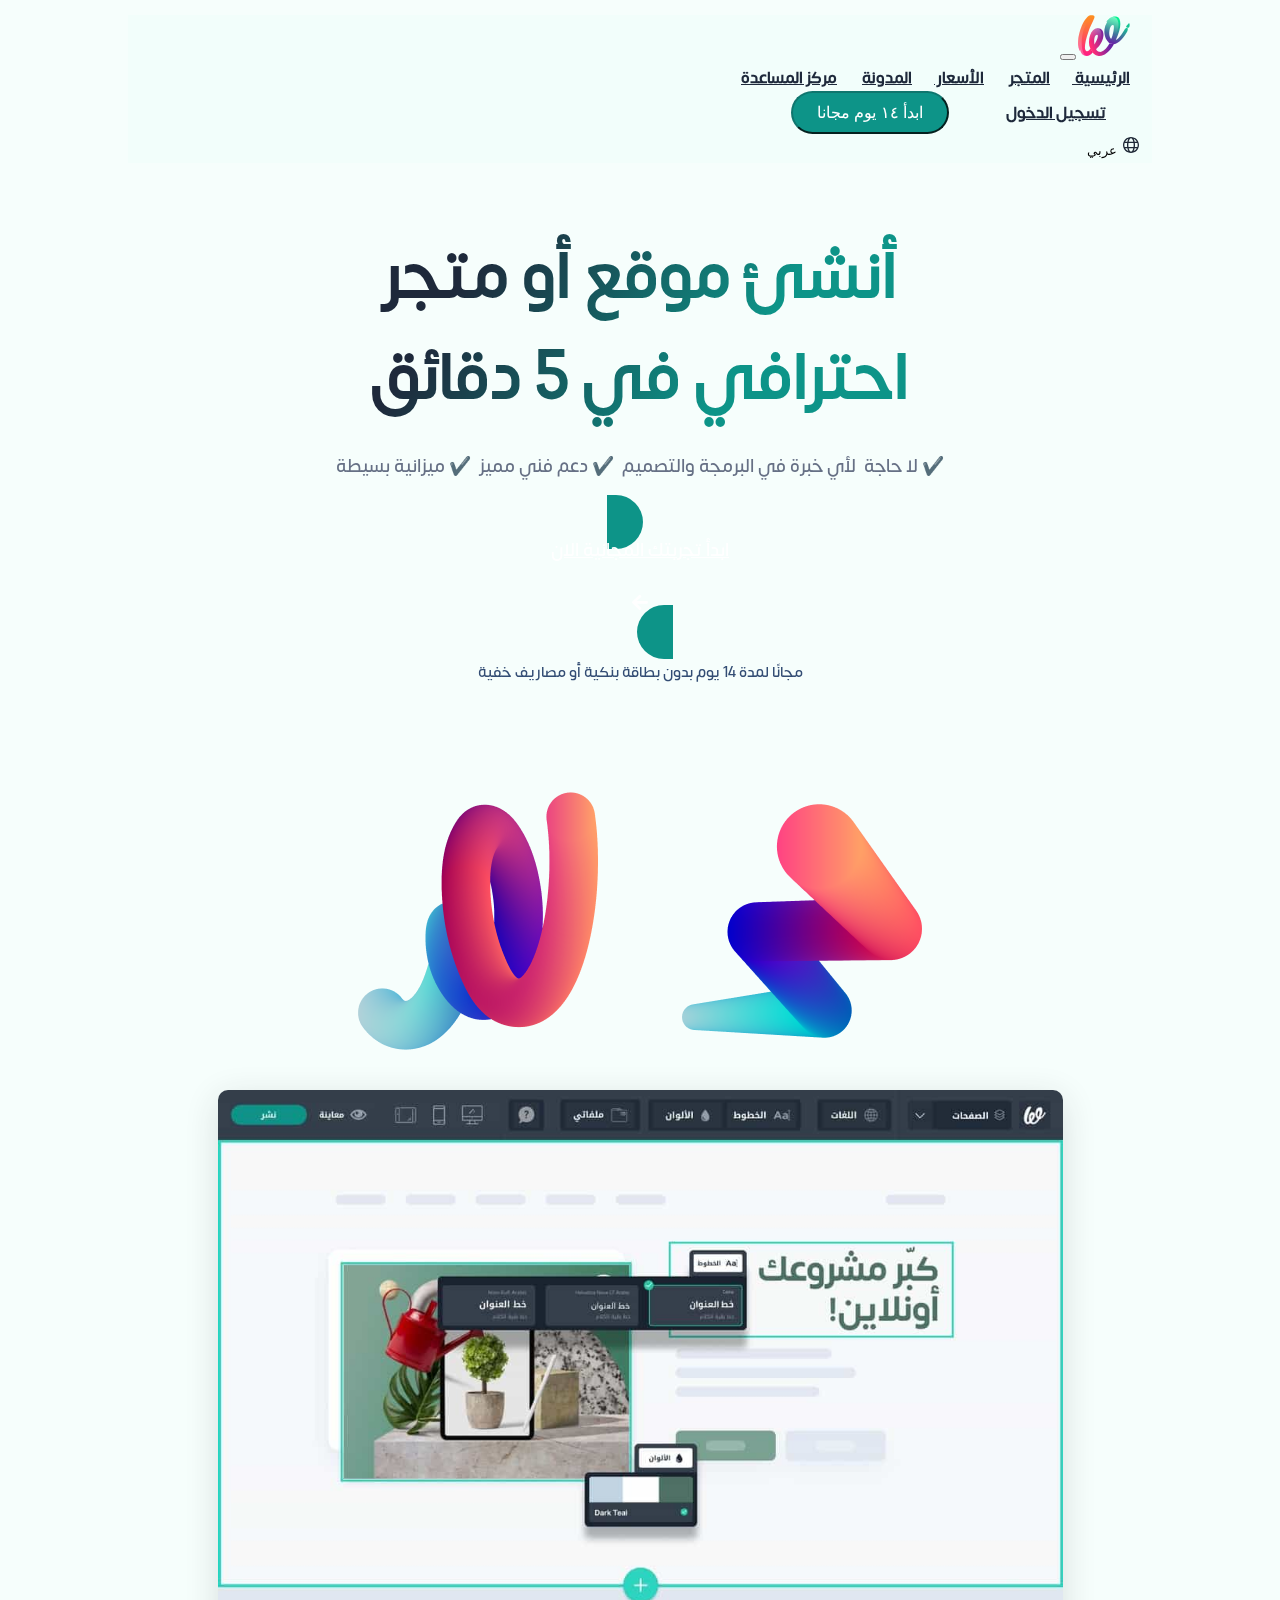
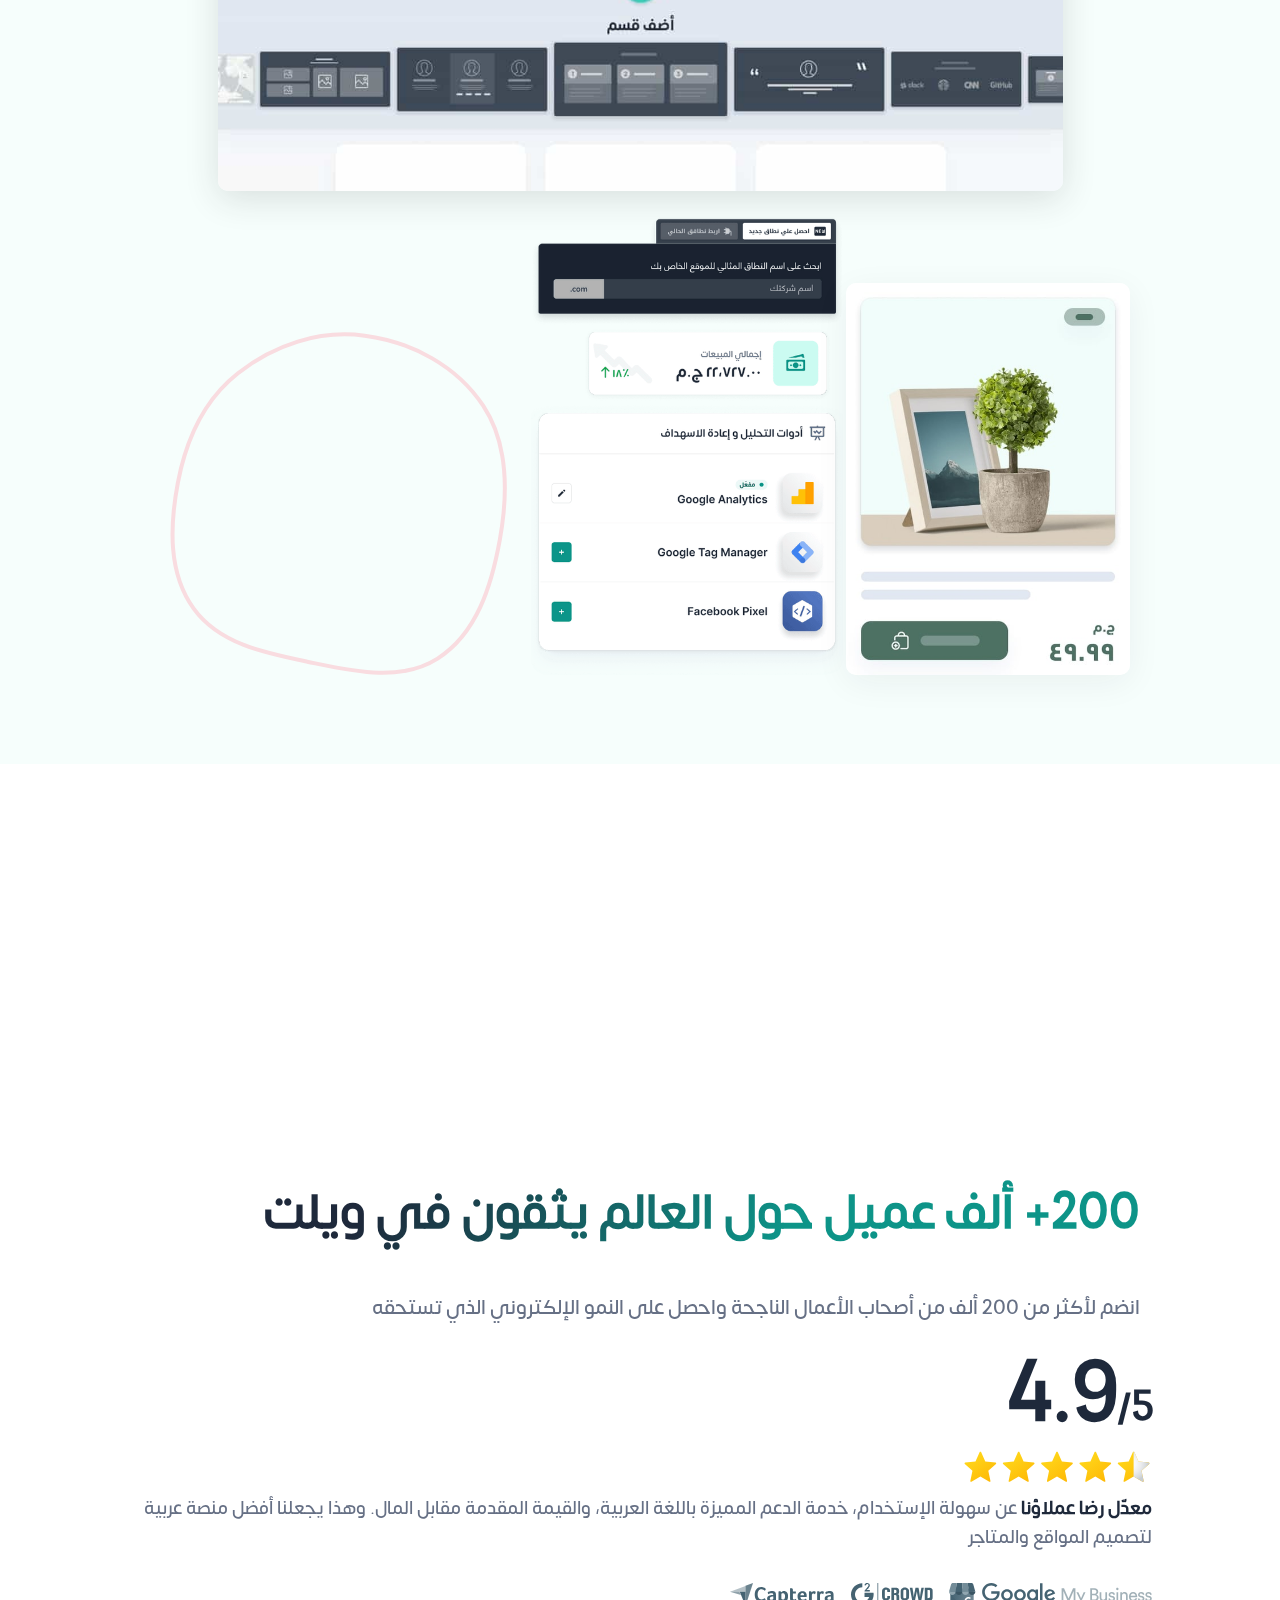
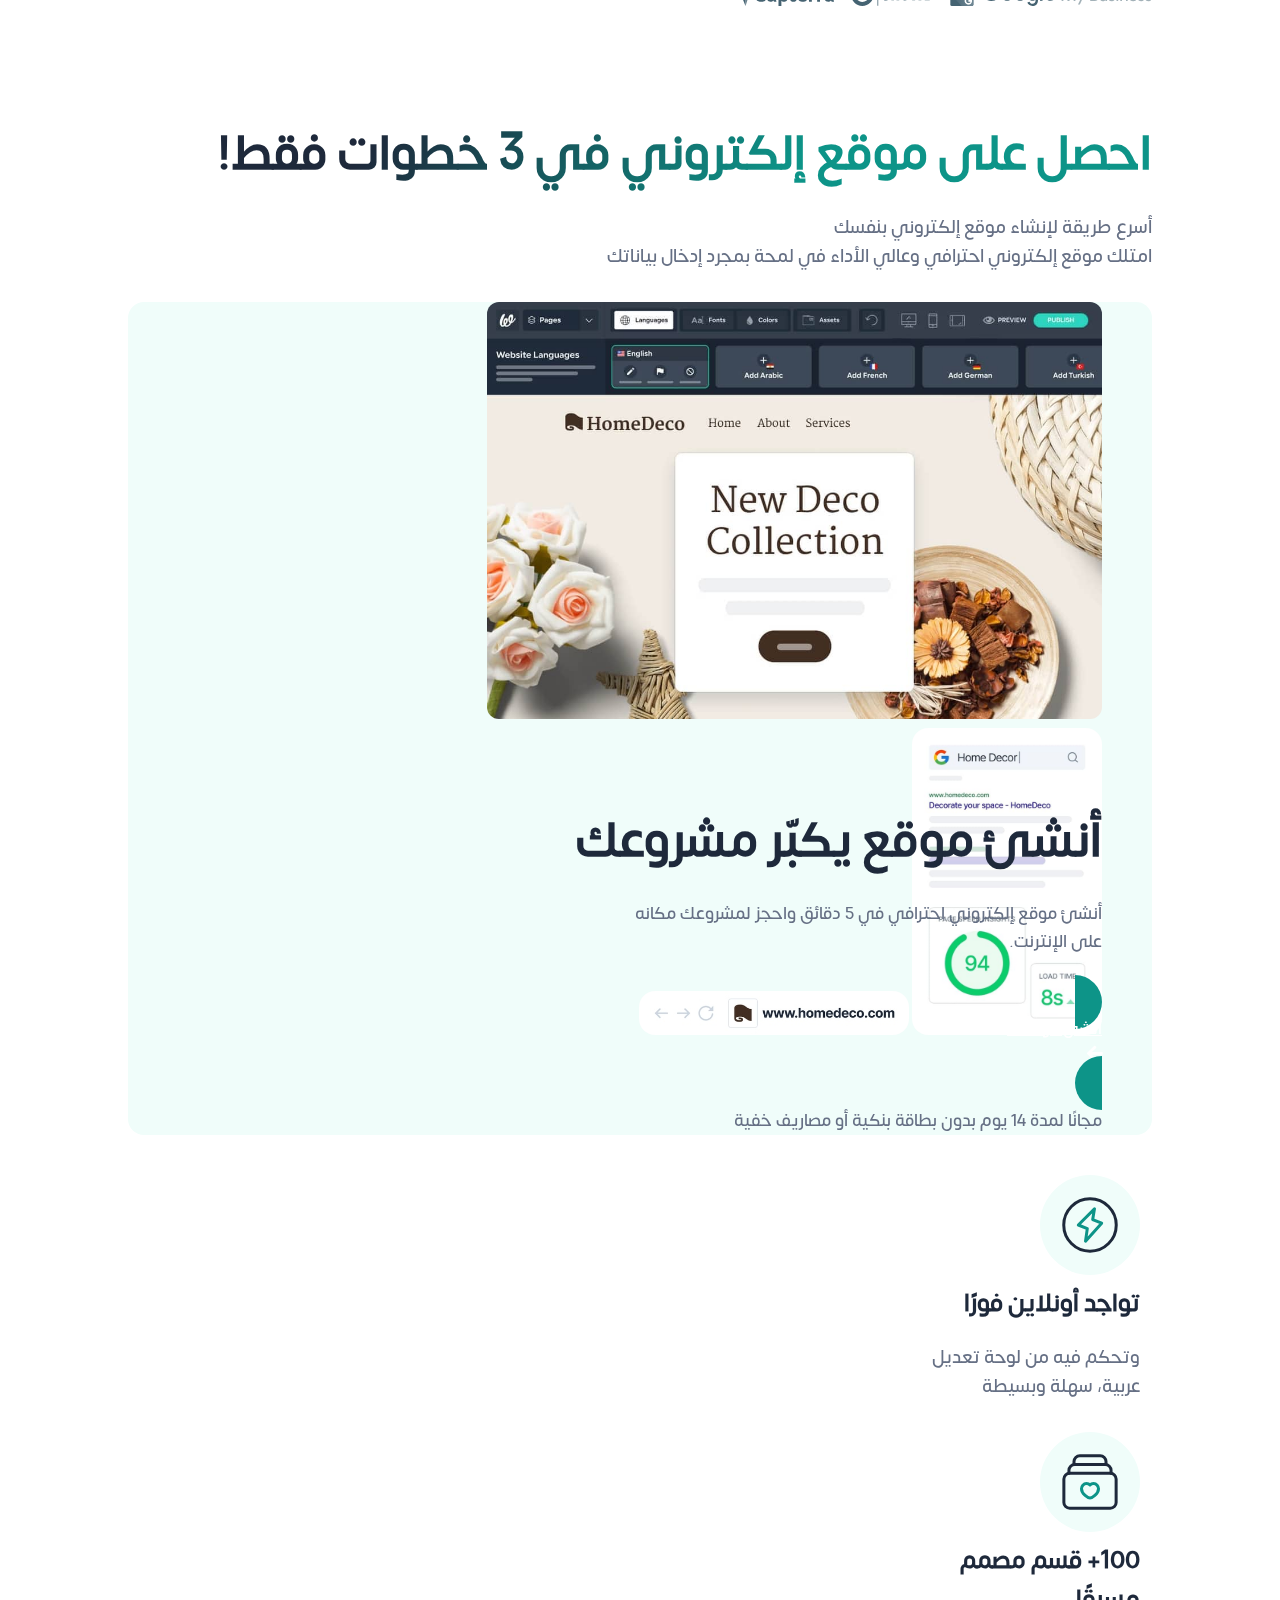
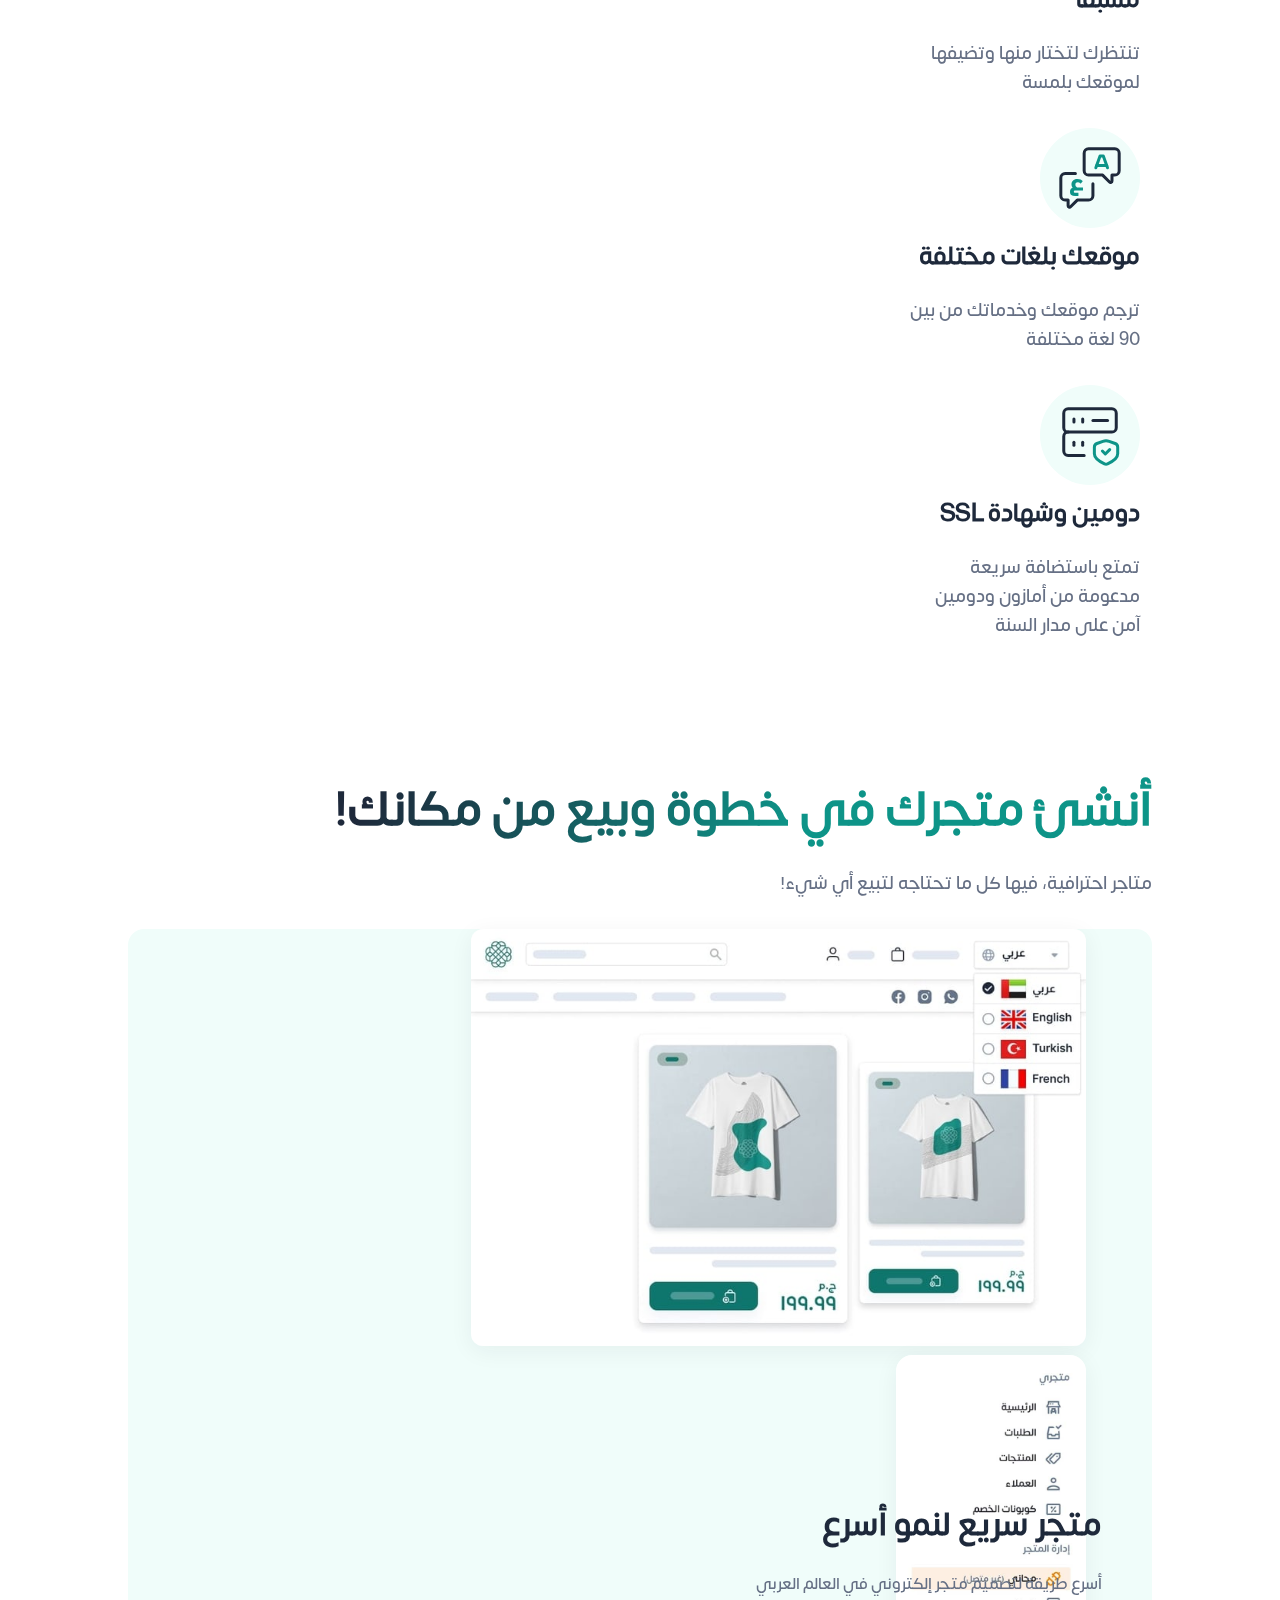
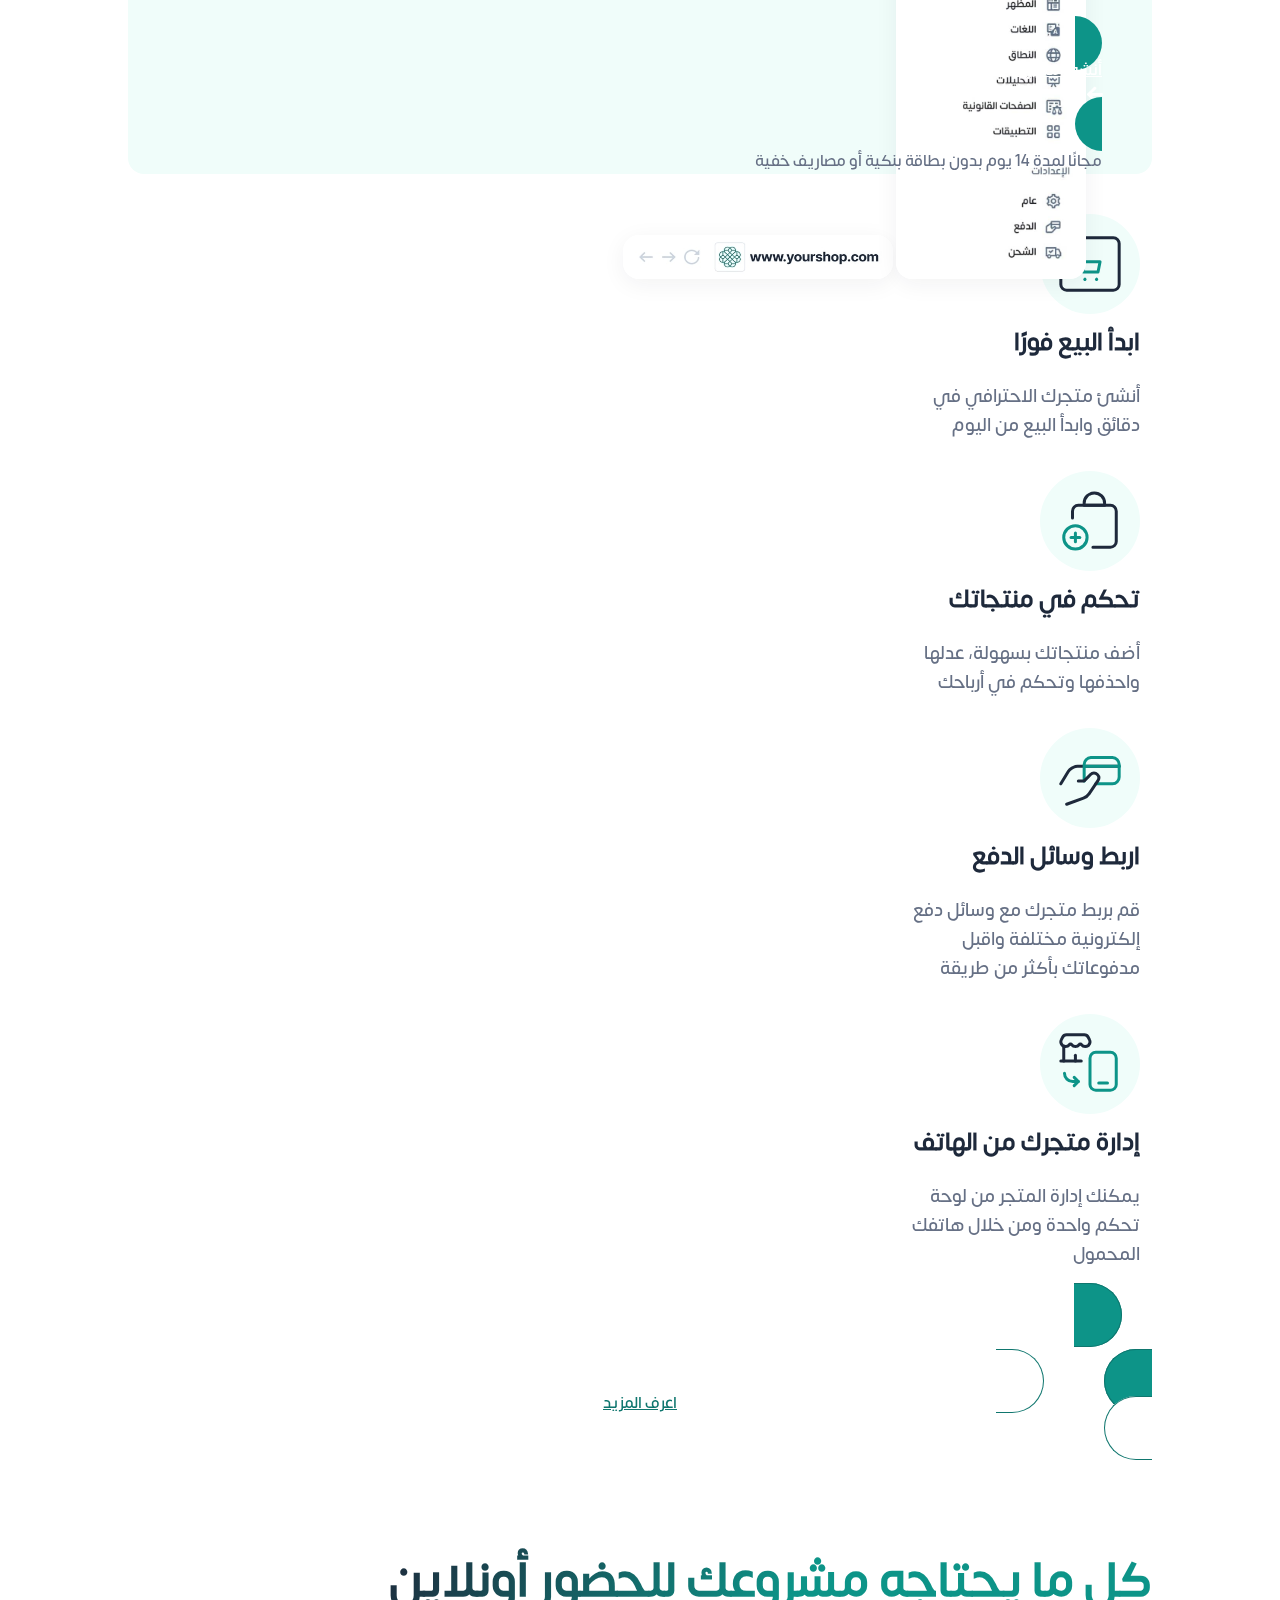
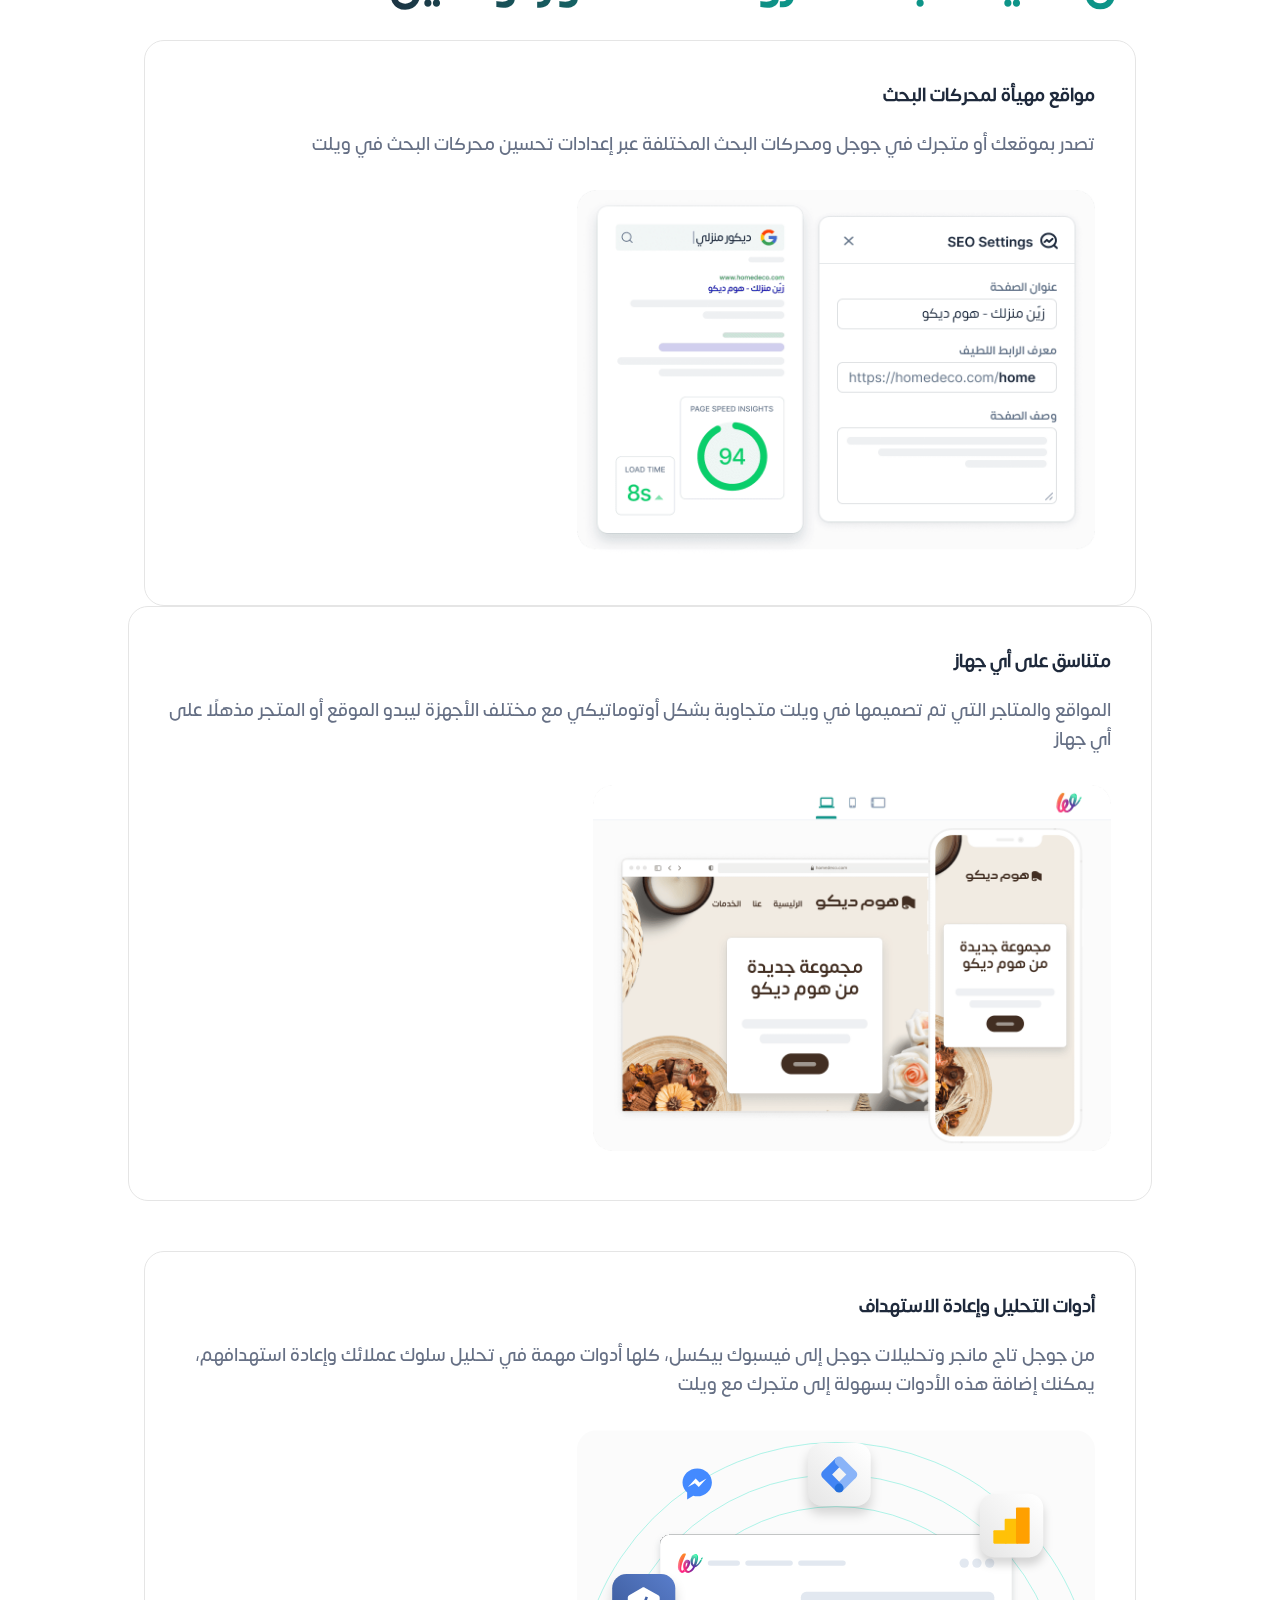
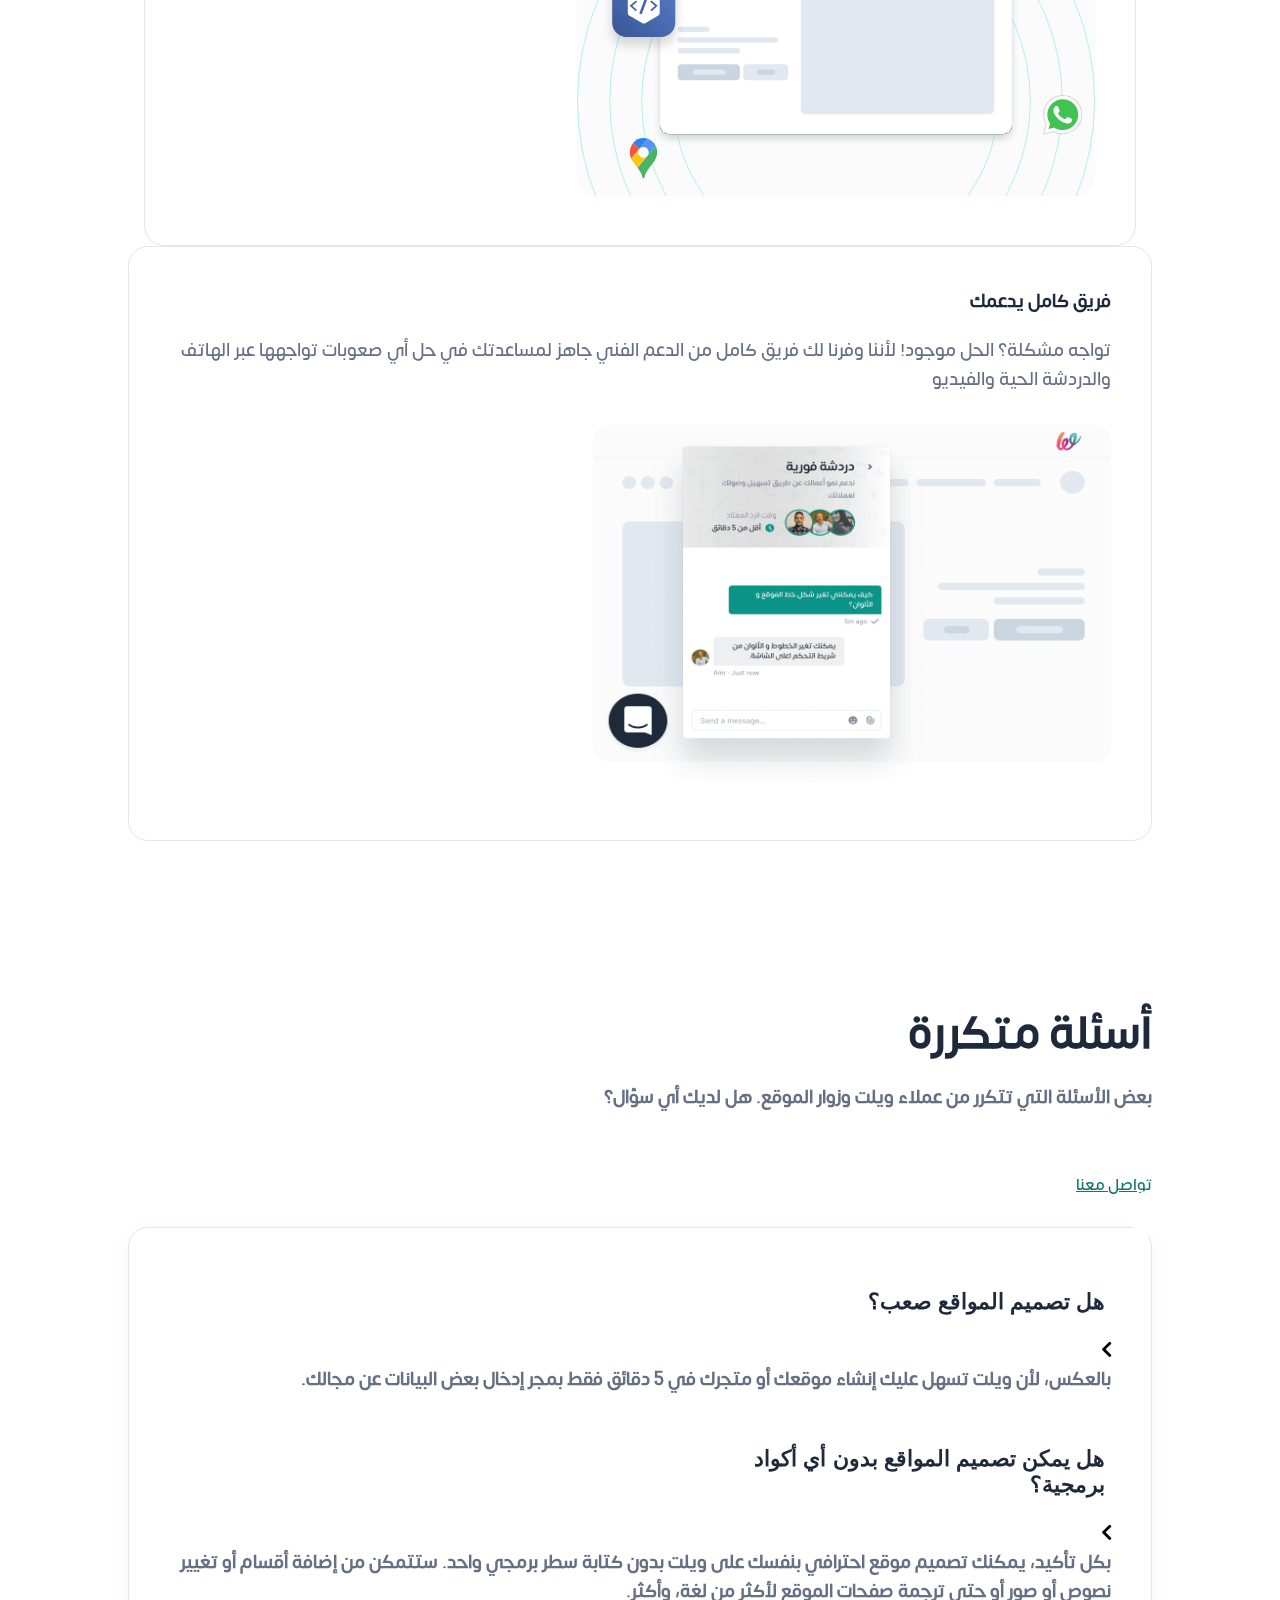
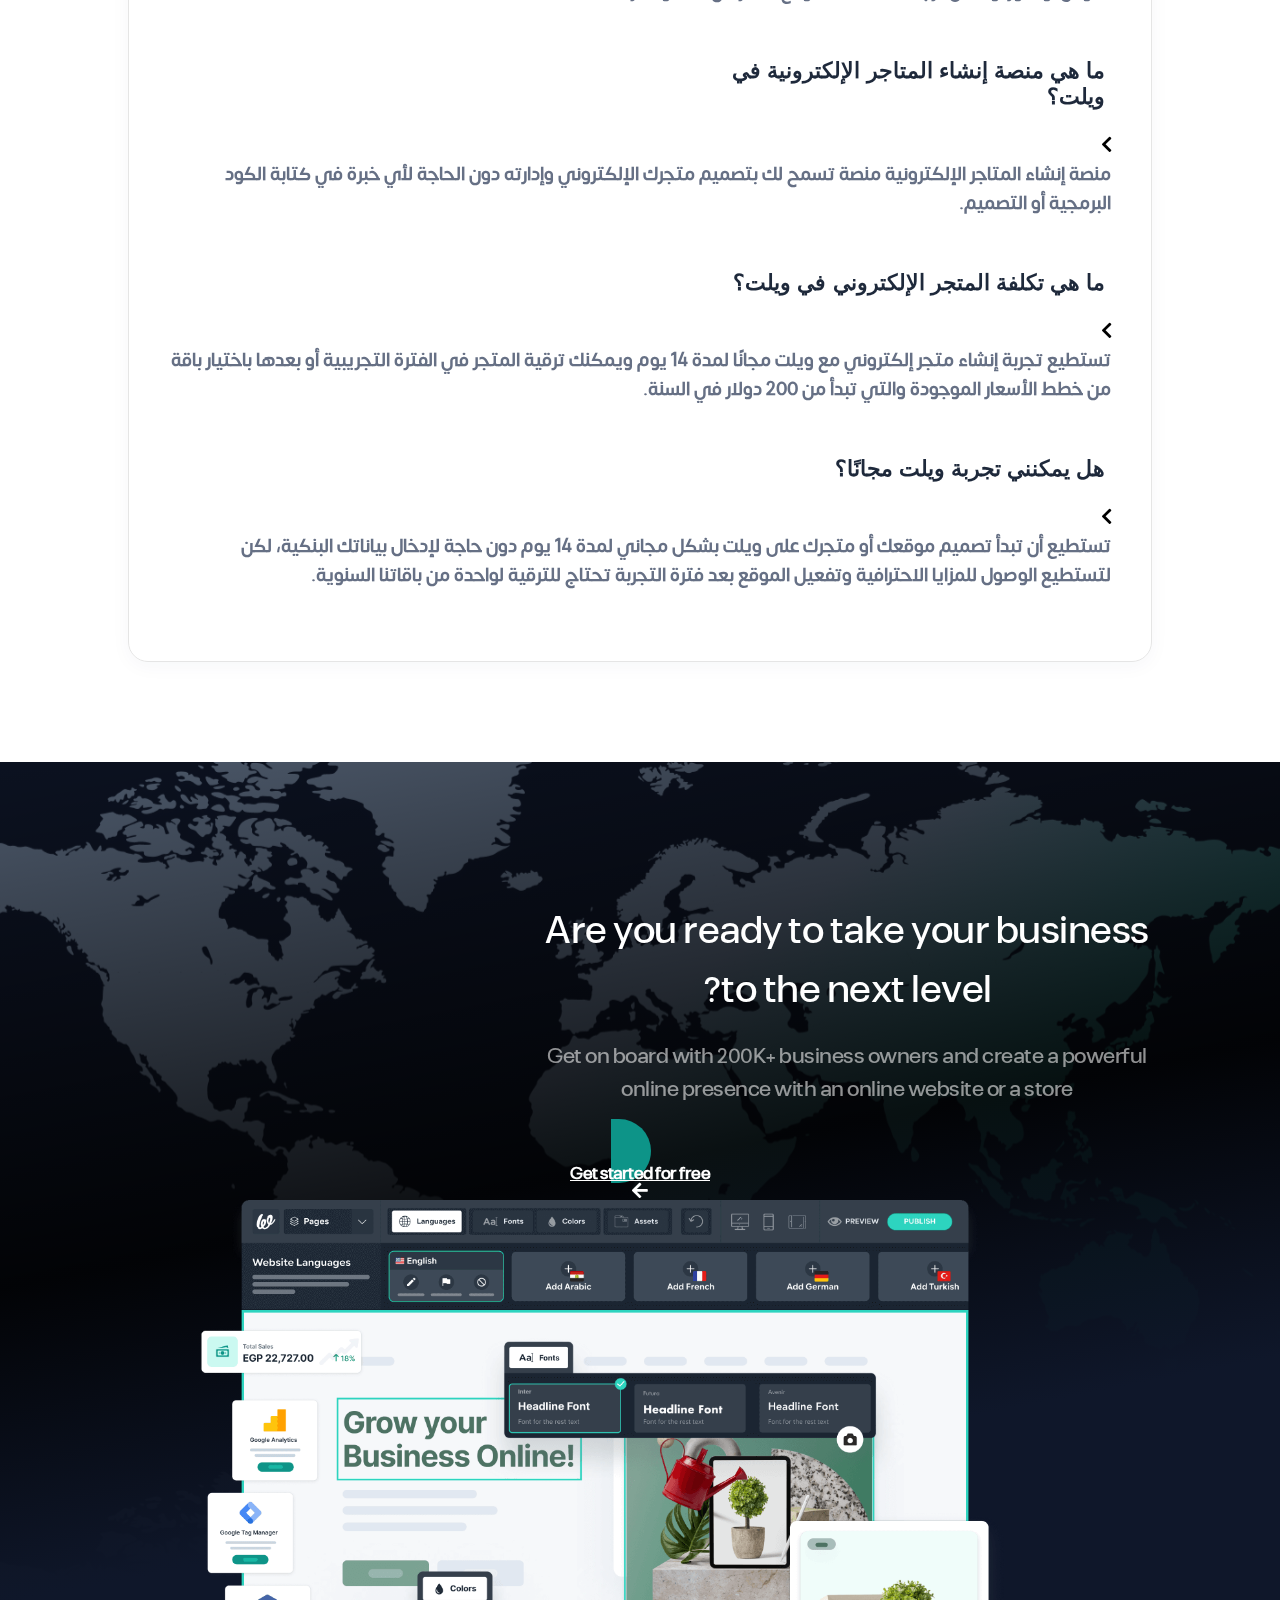
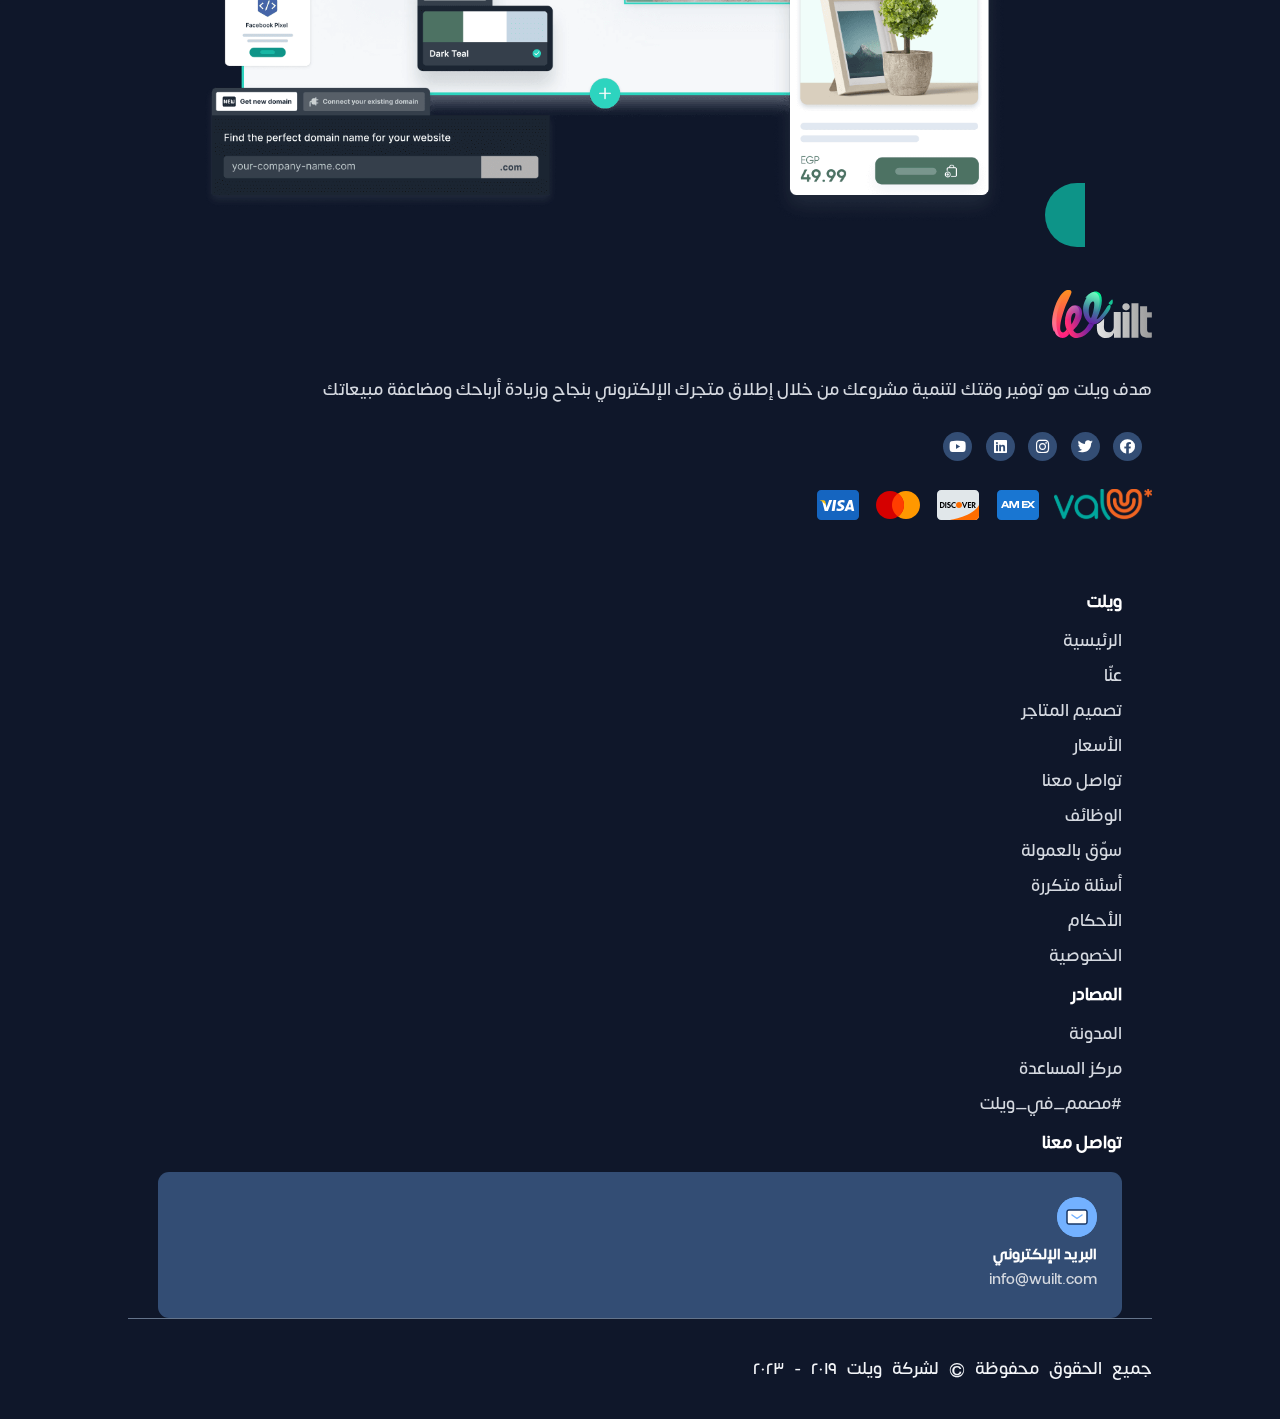
==== index-rtl.html @ 0a7d84d2 "arabic language added" ====
<!DOCTYPE html>
<html lang="ar" dir="rtl">

<head>
  <meta charset="UTF-8">
  <meta http-equiv="X-UA-Compatible" content="IE=edge">
  <meta name="viewport" content="width=device-width, initial-scale=1.0">

  <!-- Bootstrap CSS -->
  <link rel="stylesheet" href="https://cdn.jsdelivr.net/npm/bootstrap@4.6.2/dist/css/bootstrap.min.css"
    integrity="sha384-xOolHFLEh07PJGoPkLv1IbcEPTNtaed2xpHsD9ESMhqIYd0nLMwNLD69Npy4HI+N" crossorigin="anonymous">
  <!-- Google Fonts linking -->
  <link rel="preconnect" href="https://fonts.googleapis.com">
  <link rel="preconnect" href="https://fonts.gstatic.com" crossorigin>
  <!-- Manrope font family -->
  <link
    href="https://fonts.googleapis.com/css2?family=Manrope:wght@200;300;400;500;600;700;800&family=Outfit:wght@100;200;300;400;500;600;700;800&family=Work+Sans:wght@200;300;400;500;600;700;800&display=swap"
    rel="stylesheet">

  <!-- Main StyleSheet -->
  <link rel="stylesheet" type="text/css" href="/css/style.css" />
  <!-- Main StyleSheet RTL -->
  <link rel="stylesheet" type="text/css" href="/css/style-rtl.css" />
  <!-- Font Awesome Stylesheet -->
  <link rel="stylesheet" href="/css/all.css" />
  <!-- AOS Animation Library -->
  <link href="https://unpkg.com/aos@2.3.1/dist/aos.css" rel="stylesheet">


  <title>Wuilt - Create your website in 3 steps in less than 5 minutes</title>
  <link rel="icon" type="image/x-icon" href="./images/Wuilt Logo W Colored.svg"> <!--Favicon-->
</head>

<body>

  <!-- Header -->
  <header class="bg-header">
    <div class="web-container">
      <!-- Nav -->
      <nav class="navbar navbar-expand-lg navbar-light bg-light ">
        <a class="navbar-brand" href="#"> <img src="./images/Wuilt Logo W Colored.svg" width="52" height="42"
            alt="wuilt logo"></a>
        <button class="navbar-toggler" type="button" data-toggle="collapse" data-target="#navbarNavAltMarkup"
          aria-controls="navbarNavAltMarkup" aria-expanded="false" aria-label="Toggle navigation">
          <span class="navbar-toggler-icon"></span>
        </button>
        <div class="collapse navbar-collapse justify-content-between" id="navbarNavAltMarkup">
          <div class="navbar-nav">
            <a class="nav-item nav-link active" href="#">الرئيسية <span class="sr-only">(current)</span></a>
            <a class="nav-item nav-link" href="#">المتجر</a>
            <a class="nav-item nav-link" href="#">الأسعار </a>
            <a class="nav-item nav-link" href="#">المدونة</a>
            <a class="nav-item nav-link" href="#">مركز المساعدة</a>
          </div>
          <form class="form-inline my-2 my-lg-0">
            <a class="nav-link login" href="#">تسجيل الدخول</a>
            <button class="btn my-2 my-sm-0" type="submit">ابدأ ١٤ يوم مجانا</button>
          </form>
        </div>
        <button class="nav-link lang" href="#">
          <img src="./images/Lang switcher icon.svg" alt="language switcher" style="margin-right: 5px;" height="20"
            width="20">
          عربي
          <div class="dropdown-content">
            <a href="index.html">English</a>
          </div>
        </button>
      </nav>
      <!-- Nav end -->
    </div>
  </header>
  <!-- End header -->
  <main class="get-started d-flex flex-column">
    <div class="web-container">
      <!-- Content up -->
      <div class="content-up">
        <div class="headings col-12">
          <h1 class="bg-heading"><bdi>أنشئ موقع أو متجر احترافي في 5 دقائق</bdi></h1>
          <p class="p-style">✔️ لا حاجة &nbsp;لأي خبرة في البرمجة والتصميم &nbsp;✔️ دعم فني مميز &nbsp;✔️ ميزانية بسيطة
          </p>
        </div>
        <a href="" class="btn">
          <div class=" d-flex justify-content-between btn-style">
            <p class="pl-4 mb-0">ابدأ تجربتك المجانية الان</p>
            <span class="arrow"></span>
          </div>
        </a>
        <p class="note">مجانًا لمدة 14 يوم بدون بطاقة بنكية أو مصاريف خفية </p>
      </div>
      <!-- end of content up -->

      <!-- Content down -->
      <div class="content-down">
        <div class="wrapper d-flex position-relative justify-content-center">
          <img class=" full1 position-absolute" src="./images/Spline 1.png" alt="spline 1">
          <img class="full2 position-absolute" src="./images/Spline 2.png" alt="spline 2">
          <img class="full3 position-absolute down-up" src="./images/Wuilt Hero 1 ar-p-1080.jpeg" alt="hero image 1">
          <img class="full4 position-absolute up-down" src="./images/Wuilt Hero 2 ar-p-500.jpeg" alt="hero image 2">
          <img class="full5 position-absolute up-down" src="./images/Wuilt Hero 3 ar-p-500.png" alt="hero image 3">
          <img class="full6 position-absolute" src="./images/shape-3-hero-home-saaslify-template.svg" alt="shape 3"
            width="337" height="344">
        </div>
        <!-- End of content down -->
      </div>
  </main>
  <!-- End of get started section -->

  <!-- Description -->
  <section class="description">
    <div class="web-container">
      <div class="desc-content row align-items-start justify-content-between">
        <div class="right-content col">
          <h2 class="bg-heading"><bdi>200+ ألف عميل حول العالم يثقون في ويلت</bdi></h2>
          <p class="p-style"><bdi>انضم لأكثر من 200 ألف من أصحاب الأعمال الناجحة واحصل على النمو الإلكتروني الذي
              تستحقه</bdi></p>
        </div>
        <div class="left-content col">
          <div class="number"><bdi>4.9<span class="sm-num">/5</span></bdi></div>
          <div class="col">
            <img src="./images/Stars review.svg" alt="review stars" width="190" height="37">
            <p class="p-style mt-4"><span> معدّل رضا عملاؤنا </span> عن سهولة الإستخدام، خدمة الدعم المميزة باللغة
              العربية، والقيمة المقدمة مقابل المال. وهذا يجعلنا أفضل منصة عربية لتصميم المواقع والمتاجر
            </p>
          </div>
          <div class="csr">
            <img src="./images/CSR Logos.svg" alt="csr logo" width="422" height="23">
          </div>
        </div>
      </div>
    </div>
  </section>
  <!-- Description end -->

  <!-- Create a website section -->
  <section class="create-website">
    <div class="web-container">
      <div class="content d-flex flex-column">
        <div class="up d-flex flex-column">
          <h2 class="bg-heading"><bdi>احصل على موقع إلكتروني في 3 خطوات فقط!</bdi></h2>
          <p class="p-style p1"> أسرع طريقة لإنشاء موقع إلكتروني بنفسك
          </p>
          <p class="p-style">امتلك موقع إلكتروني احترافي وعالي الأداء في لمحة بمجرد إدخال بياناتك </p>
        </div>
        <div class="down d-flex flex-row">
          <div class="web-img position-relative d-flex">
            <img class="position-absolute instant1 down-up" src="./images/Get Online Instantly 1-p-1080.jpeg"
              alt="online website">
            <img class="position-absolute instant2 up-down" src="./images/Get Online Instantly 2 (1)-p-500.jpeg"
              alt="online website 2">
            <img class="position-absolute instant3 up-down" src="./images/Get Online Instantly 4-p-500.jpeg"
              alt="online website 3">
          </div>
          <div class="right d-flex flex-column justify-content-center align-items-start">
            <h2>أنشئ موقع يكبّر مشروعك</h2>
            <p class="p-style">أنشئ موقع إلكتروني احترافي في 5 دقائق واحجز لمشروعك مكانه على الإنترنت.</p>
            <a href="" class="btn">
              <div class=" d-flex justify-content-between align-items-start btn-style">
                <p class="pl-4 mb-0">أنشئ موقعك</p>
                <span class="arrow"></span>
              </div>
            </a>
            <p class="p-style">مجانًا لمدة 14 يوم بدون بطاقة بنكية أو مصاريف خفية</p>
          </div>
        </div>
      </div>
    </div>
  </section>
  <!-- end of Create website -->

  <!-- Features Section -->
  <section class="feature">
    <div class="web-container">
      <div class="f-content d-flex flex-column">
        <!-- feature-up -->
        <div class="feature-up d-flex flex-row">

          <div class="item d-flex flex-column">
            <img class="mb-4" src="./images/fast paced env.svg" alt="Fast-paced" width="100" height="100">
            <h5 class="f-title">تواجد أونلاين فورًا</h5>
            <p class="p-style">وتحكم فيه من لوحة تعديل عربية، سهلة وبسيطة
            </p>
          </div>

          <div class="item d-flex flex-column">
            <img class="mb-4" src="./images/no drag and drop.svg" alt="no drag" width="100" height="100">
            <h5 class="f-title"> <bdi>100+ قسم مصمم مسبقًا</bdi></h5>
            <p class="p-style">تنتظرك لتختار منها وتضيفها لموقعك بلمسة</p>
          </div>

          <div class="item d-flex flex-column">
            <img class="mb-4" src="./images/instant translation.svg" alt="instant translation" width="100" height="100">
            <h5 class="f-title">موقعك بلغات مختلفة</h5>
            <p class="p-style"><bdi>ترجم موقعك وخدماتك من بين 90 لغة مختلفة</bdi></p>
          </div>

          <div class="item d-flex flex-column">
            <img class="mb-4" src="./images/domain and hosting.svg" alt="domain and hosting" width="100" height="100">
            <h5 class="f-title"><bdi>دومين وشهادة SSL</bdi></h5>
            <p class="p-style">تمتع باستضافة سريعة مدعومة من أمازون ودومين آمن على مدار السنة</p>
          </div>
        </div>
        <!-- Feature-up end -->
      </div>
    </div>
  </section>
  <!-- feature-down -->
  <!-- <section class="feature-down">
    <div class="web-container">
      <div class="down">
        <div class="wrapper">
          <div class="carousel d-flex flex-row">

            <div class="car d-flex flex-row align-items-center">
              <span class="left"></span>
              <img src="./images/Lina Attia testimonial wuilt.png" alt="Lina Attia" width="253" height="290">
              <p class="quote">I made the easiest website using Wuilt's section templates and picked the colors and
                templates that
                suited me. Their support was very helpful. I recommend Wuilt for anyone who wants a professional online
                website.</p>
              <span class="right"></span>
            </div>

            <div class="car d-flex flex-row align-items-center">
              <img src="./images/Mina Plutogate testimonial wuilt.jpg" alt="Mina Plutogate" width="253" height="290">
              <p class="quote">I tried the website on the free trial and I paid by Visa later. My website was quickly
                ready to be
                published online. Using the editor was pretty easy; I could upload photos, publish news, and add my
                social
                media links. My website currently ranks #1 on Google SERPs.</p>
            </div>

            <div class="car d-flex flex-row align-items-start">
              <img src="./images/Tetyana testimonial wuilt.jpg" alt="Tetyana" width="253" height="290">
              <p class="quote">All I did was open Wuilt and create a website in 3 simple steps. Using the platform was
                pretty smooth,
                making it very easy for anyone to create a website himself. Their support team was excellent in
                answering
                questions and inquiries and solving problems so quickly.</p>
            </div>

          </div>
        </div>

      </div>
    </div>
  </section> -->
  <!-- Feature down end -->

  <!-- online business section -->
  <section class="on-business">
    <div class="web-container">
      <div class="content d-flex flex-column">
        <div class="up d-flex flex-column">
          <h2 class="bg-heading">أنشئ متجرك في خطوة وبيع من مكانك!</h2>
          <p class="p-style"> متاجر احترافية، فيها كل ما تحتاجه لتبيع أي شيء! </p>
        </div>
        <div class="down d-flex flex-row">
          <div class="web-img position-relative d-flex">
            <img class="position-absolute ecommerce1 down-up" src="./images/Wuilt E-commerce 1 ar-p-800.jpeg"
              alt="E-commerce" width="615" height="417">
            <img class="position-absolute ecommerce2 up-down" src="./images/Wuilt E-commerce 2 ar-p-500.jpeg"
              alt="online website 2" width="190" height="524">
            <img class="position-absolute ecommerce3 up-down" src="./images/Wuilt E-commerce 3-p-500.jpeg"
              alt="online website 3" width="270" height="44">
          </div>
          <div class="right d-flex flex-column justify-content-center  align-items-start">
            <h2>متجر سريع لنمو أسرع </h2>
            <p class="p-style">أسرع طريقة لتصميم متجر إلكتروني في العالم العربي </p>
            <a href="" class="btn">
              <div class=" d-flex justify-content-between align-items-center btn-style">
                <p class="pl-4 mb-0">أنشئ متجرك</p>
                <span class="arrow"></span>
              </div>
            </a>
            <p class="p-style">مجانًا لمدة 14 يوم بدون بطاقة بنكية أو مصاريف خفية </p>
          </div>
        </div>
      </div>
    </div>
  </section>
  <!-- End of online business section   -->

  <!-- more-Features Section -->
  <section class="more-feature">
    <div class="web-container">
      <div class="f-content d-flex flex-column">
        <!-- feature-up -->
        <div class="feature-up d-flex flex-row">

          <div class="item d-flex flex-column">
            <img class="mb-4" src="./images/fast store.svg" alt="Fast-store" width="100" height="100">
            <h5 class="f-title">ابدأ البيع فورًا</h5>
            <p class="p-style">أنشئ متجرك الاحترافي في دقائق وابدأ البيع من اليوم</p>
          </div>

          <div class="item d-flex flex-column">
            <img class="mb-4" src="./images/add products.svg" alt="add products" width="100" height="100">
            <h5 class="f-title">تحكم في منتجاتك</h5>
            <p class="p-style">أضف منتجاتك بسهولة، عدلها واحذفها وتحكم في أرباحك</p>
          </div>

          <div class="item d-flex flex-column">
            <img class="mb-4" src="./images/Online payment.svg" alt="online payment" width="100" height="100">
            <h5 class="f-title">اربط وسائل الدفع</h5>
            <p class="p-style">قم بربط متجرك مع وسائل دفع إلكترونية مختلفة واقبل مدفوعاتك بأكثر من طريقة</p>
          </div>

          <div class="item d-flex flex-column">
            <img class="mb-4" src="./images/manage onthego.svg" alt="manage store width=" 100" height="100">
            <h5 class="f-title">إدارة متجرك من الهاتف</h5>
            <p class="p-style">يمكنك إدارة المتجر من لوحة تحكم واحدة ومن خلال هاتفك المحمول</p>
          </div>
        </div>
        <!-- Feature-up end -->
        <div class="feature-down d-flex flex-row justify-content-center align-items-center">
          <a href="" class="btn">
            <div class=" d-flex justify-content-between btn-style">
              <p class="p1-4 mb-0">أنشئ متجرك الآن</p>
              <span class="arrow"></span>
            </div>
          </a>
          <a href="" class="btn btn1">
            <div class=" d-flex justify-content-between btn-style">
              <p class="pr-3 mb-0">اعرف المزيد</p>
            </div>
          </a>
        </div>
        <!-- feature-down end-->
      </div>
    </div>
  </section>
  <!-- End of more-Features Section -->

  <!-- features section -->
  <section class="features">
    <div class="web-container">
      <div class="features-content d-flex flex-column">
        <div class="heading">
          <h2 class="bg-heading">كل ما يحتاجه مشروعك للحضور أونلاين</h2>
        </div>
        <div class="features-up d-flex flex-row">
          <div class="features-card d-flex flex-column col col1">
            <h4 class="f-title">مواقع مهيأة لمحركات البحث </h4>
            <p class="p-style">تصدر بموقعك أو متجرك في جوجل ومحركات البحث المختلفة عبر إعدادات تحسين محركات البحث في
              ويلت</p>
            <img src="./images/SEO ar.png" alt="SEO" width="518" height="366">
          </div>

          <div class="features-card d-flex flex-column col ">
            <h4 class="f-title">متناسق على أي جهاز</h4>
            <p class="p-style">المواقع والمتاجر التي تم تصميمها في ويلت متجاوبة بشكل أوتوماتيكي مع مختلف الأجهزة ليبدو
              الموقع أو المتجر مذهلًا على أي جهاز</p>
            <img src="./images/Responsive ar.png" alt="Responsive" width="518" height="366">
          </div>
        </div>
        <div class="features-down d-flex flex-row">
          <div class="features-card d-flex flex-column col col1">
            <h4 class="f-title">أدوات التحليل وإعادة الاستهداف</h4>
            <p class="p-style">من جوجل تاج مانجر وتحليلات جوجل إلى فيسبوك بيكسل، كلها أدوات مهمة في تحليل سلوك عملائك
              وإعادة استهدافهم، يمكنك إضافة هذه الأدوات بسهولة إلى متجرك مع ويلت</p>
            <img src="./images/Analytics & Remarketing.svg" alt="Analytics" width="518" height="366">
          </div>

          <div class="features-card d-flex flex-column col">
            <h4 class="f-title">فريق كامل يدعمك </h4>
            <p class="p-style">تواجه مشكلة؟ الحل موجود!
              لأننا وفرنا لك فريق كامل من الدعم الفني جاهز لمساعدتك في حل أي صعوبات تواجهها عبر الهاتف والدردشة الحية
              والفيديو</p>
            <img src="./images/support ar.png" alt="live chat" width="518" height="366">
          </div>
        </div>
      </div>
    </div>
  </section>
  <!-- End of features section -->

  <!-- Frequently Asked section -->
  <section class="freq-questions">
    <div class="web-container">
      <div class="freq-content d-flex flex-row">
        <div class="freq-left d-flex flex-column col">
          <h2 class="f-title">أسئلة متكررة</h2>
          <p class="p-style">بعض الأسئلة التي تتكرر من عملاء ويلت وزوار الموقع.
            هل لديك أي سؤال؟</p>
          <a href="" class="btn btn1">
            <div class="btn-style">
              <p class="mb-0">تواصل معنا</p>
            </div>
          </a>
        </div>
        <div class="freq-right col">
          <!-- Accordion -->
          <div id="accordion">
            <div class="card card1">
              <div class="card-header d-flex justify-content-between align-items-center" id="headingOne">
                <h5 class="mb-0">
                  <button class="btn2 collapsed" data-toggle="collapse" data-target="#collapseOne" aria-expanded="false"
                    aria-controls="collapseOne">
                    هل تصميم المواقع صعب؟
                  </button>
                </h5>
                <span class="arrow"></span>
              </div>

              <div id="collapseOne" class="collapse" aria-labelledby="headingOne" data-parent="#accordion">
                <div class="card-body p-style">
                  <bdi>بالعكس، لأن ويلت تسهل عليك إنشاء موقعك أو متجرك في 5 دقائق فقط بمجر إدخال بعض البيانات عن
                    مجالك.</bdi>
                </div>
              </div>
            </div>
            <div class="card card1">
              <div class="card-header d-flex justify-content-between align-items-center" id="headingTwo">
                <h5 class="mb-0">
                  <button class="btn2 collapsed" data-toggle="collapse" data-target="#collapseTwo" aria-expanded="false"
                    aria-controls="collapseTwo">
                    هل يمكن تصميم المواقع بدون أي أكواد برمجية؟
                  </button>
                </h5>
                <span class="arrow"></span>
              </div>
              <div id="collapseTwo" class="collapse" aria-labelledby="headingTwo" data-parent="#accordion">
                <div class="card-body p-style">
                  بكل تأكيد، يمكنك تصميم موقع احترافي بنفسك على ويلت بدون كتابة سطر برمجي واحد. ستتمكن من إضافة أقسام أو
                  تغيير نصوص أو صور أو حتى ترجمة صفحات الموقع لأكثر من لغة، وأكثر.
                </div>
              </div>
            </div>
            <div class="card card1">
              <div class="card-header d-flex justify-content-between align-items-center" id="headingThree">
                <h5 class="mb-0">
                  <button class="btn2 collapsed" data-toggle="collapse" data-target="#collapseThree"
                    aria-expanded="false" aria-controls="collapseThree">
                    ما هي منصة إنشاء المتاجر الإلكترونية في ويلت؟
                  </button>
                </h5>
                <span class="arrow"></span>
              </div>
              <div id="collapseThree" class="collapse" aria-labelledby="headingThree" data-parent="#accordion">
                <div class="card-body p-style">
                  منصة إنشاء المتاجر الإلكترونية منصة تسمح لك بتصميم متجرك الإلكتروني وإدارته دون الحاجة لأي خبرة في
                  كتابة الكود البرمجية أو التصميم.
                </div>
              </div>
            </div>
            <div class="card card1">
              <div class="card-header d-flex justify-content-between align-items-center" id="headingFour">
                <h5 class="mb-0">
                  <button class="btn2 collapsed" data-toggle="collapse" data-target="#collapseFour"
                    aria-expanded="false" aria-controls="collapseFour">
                    ما هي تكلفة المتجر الإلكتروني في ويلت؟
                  </button>
                </h5>
                <span class="arrow"></span>
              </div>
              <div id="collapseFour" class="collapse" aria-labelledby="headingFour" data-parent="#accordion">
                <div class="card-body p-style">
                  <bdi>تستطيع تجربة إنشاء متجر إلكتروني مع ويلت مجانًا لمدة 14 يوم ويمكنك ترقية المتجر في الفترة
                    التجريبية أو بعدها باختيار باقة من خطط الأسعار الموجودة والتي تبدأ من 200 دولار في السنة.</bdi>
                </div>
              </div>
            </div>
            <div class="card card1">
              <div class="card-header d-flex justify-content-between align-items-center" id="headingFive">
                <h5 class="mb-0">
                  <button class="btn2 collapsed" data-toggle="collapse" data-target="#collapseFive"
                    aria-expanded="false" aria-controls="collapse">
                    هل يمكنني تجربة ويلت مجانًا؟
                  </button>
                </h5>
                <span class="arrow"></span>
              </div>
              <div id="collapseFive" class="collapse" aria-labelledby="headingFive" data-parent="#accordion">
                <div class="card-body p-style">
                  <bdi>تستطيع أن تبدأ تصميم موقعك أو متجرك على ويلت بشكل مجاني لمدة 14 يوم دون حاجة لإدخال بياناتك
                    البنكية، لكن لتستطيع الوصول للمزايا الاحترافية وتفعيل الموقع بعد فترة التجربة تحتاج للترقية لواحدة
                    من باقاتنا السنوية.</bdi>
                </div>
              </div>
            </div>
          </div>
          <!-- Accordion end -->
        </div>
      </div>
    </div>
  </section>
  <!-- End of Frequently Asked section -->
  <!-- CTA section -->
  <section class="cta">
    <div class="web-container">
      <div class="content d-flex flex-column justify-content-center align-items-center">
        <div class="heading">
          <h2 class="cta-h">Are you ready to take your business to the next level?</h2>
          <p class="p-style">Get on board with 200K+ business owners and create a powerful online presence with an
            online
            website or a
            store</p>
        </div>
        <a href="" class="btn">
          <div class=" d-flex justify-content-between btn-style">
            <p class="pr-4 mb-0">Get started for free</p>
            <span class="arrow"></span>
          </div>
        </a>
        <img src="./images/CTA Image.png" alt="CTA" width="820" height="621">
      </div>
    </div>
  </section>
  <!-- End of CTA sectin -->

  <!-- Footer -->
  <footer>
    <div class="web-container">
      <div class="foot-content d-flex flex-row">
        <div class=" right d-flex flex-column col">
          <div class="foot-logo">
            <img src="./images/Wuilt Logo Full Colored.svg" alt="wuilt logo" width="100" height="49">
          </div>
          <p>هدف ويلت هو توفير وقتك لتنمية مشروعك من خلال إطلاق متجرك الإلكتروني بنجاح وزيادة أرباحك ومضاعفة مبيعاتك</p>
          <div class="links d-flex flex-row">
            <a href=""><i class="fab fa-facebook circle"></i></a>
            <a href=""><i class="fab fa-twitter circle"></i></a>
            <a href=""><i class="fab fa-instagram circle"></i></a>
            <a href=""><i class="fab fa-linkedin circle"></i></a>
            <a href=""><i class="fab fa-youtube circle"></i></a>
          </div>
          <div class="foot-icons">
            <img src="./images/Accepted payment providers.svg" alt="wuilt logo" width="338" height="48">
          </div>
        </div>
        <div class="list col">
          <h2>ويلت</h2>
          <div class="d-flex flex-row">
            <div class="foot-list">
              <ul class="list1">
                <li>الرئيسية</li>
                <li>عنّا</li>
                <li>تصميم المتاجر</li>
                <li>الأسعار</li>
                <li>تواصل معنا</li>
              </ul>
            </div>
            <div class="foot-list">
              <ul class="list2">
                <li>الوظائف</li>
                <li>سوّق بالعمولة</li>
                <li>أسئلة متكررة</li>
                <li>الأحكام</li>
                <li>الخصوصية</li>
              </ul>
            </div>
          </div>
        </div>
        <div class="col list">
          <h2>المصادر</h2>
          <div class="foot-list">
            <ul class="list1">
              <li>المدونة</li>
              <li>مركز المساعدة</li>
              <li>#مصمم_في_ويلت</li>
            </ul>
          </div>
        </div>
        <div class="col info">
          <h2>تواصل معنا</h2>
          <div class="email d-flex flex-row align-items-center">
            <img src="./images/icon-1-support-footer-saaslify-template.svg" alt="support" width="40" height="40">
            <div class="email-info d-flex flex-column">
              <h3>البريد الإلكتروني</h3>
              <span>info@wuilt.com</span>
            </div>
          </div>
        </div>
      </div>
      <div class="foot-last">
        <p>جميع الحقوق محفوظة &copy; لشركة ويلت ٢٠١٩ - ٢٠٢٣ </p>
      </div>
    </div>
  </footer>
  <!-- Footer end -->


  <script src="https://cdn.jsdelivr.net/npm/jquery@3.5.1/dist/jquery.slim.min.js"
    integrity="sha384-DfXdz2htPH0lsSSs5nCTpuj/zy4C+OGpamoFVy38MVBnE+IbbVYUew+OrCXaRkfj"
    crossorigin="anonymous"></script>
  <script src="https://cdn.jsdelivr.net/npm/bootstrap@4.6.2/dist/js/bootstrap.bundle.min.js"
    integrity="sha384-Fy6S3B9q64WdZWQUiU+q4/2Lc9npb8tCaSX9FK7E8HnRr0Jz8D6OP9dO5Vg3Q9ct"
    crossorigin="anonymous"></script>
  <script src="/js/script.js"></script>
  <!-- AOS Animation link -->
  <script src="https://unpkg.com/aos@2.3.1/dist/aos.js"></script>
  <script>
    AOS.init();
  </script>


</body>

</html>
---- css/style.css ----
/* Common Styles */
* {
  margin: 0;
  box-sizing: border-box;
}
body {
  font-family: "Somarsans Medium", sans-serif;
  letter-spacing: -0.5px;
  font-size: 18px;
  font-weight: 500;
  transform-style: preserve-3d;
  height: 100%;
  /* direction: rtl; */
}
html {
  height: 100%;
}
/* wrapper around all content */
main {
  min-height: 100%;
}

main::after {
  content: "";
  display: block;
  height: 70px; /*height + padding */
}

/* Importing custom fonts */
@font-face {
  font-family: "Somarsans Bold";
  src: url(/fonts/somarsans/TTF/Standard/SomarSans-Bold.ttf) format("truetype");
  font-weight: bold;
}
@font-face {
  font-family: "Somarsans Regular";
  src: url(/fonts/somarsans/TTF/Standard/Somarsans-Regular.ttf)
    format("truetype");
  font-weight: normal;
}
@font-face {
  font-family: "Somarsans Medium";
  src: url(/fonts/somarsans/TTF/Standard/SomarSans-Medium.ttf)
    format("truetype");
  font-weight: normal;
}

.web-container {
  width: 80%;
  margin-left: auto;
  margin-right: auto;
}
.bg-header {
  padding: 15px 0;
  background-color: rgba(240, 253, 250, 0.6);
}
.bg-light {
  background-color: rgba(240, 253, 250, 0.6) !important;
}
.bg-heading {
  font-family: "Somarsans Medium", sans-serif;
  -webkit-background-clip: text;
  background-image: linear-gradient(123deg, #1e293b 24%, #0d9488 65%);
  background-clip: text;
  -webkit-text-fill-color: transparent;
  font-weight: 900;
  font-size: 3.5rem;
  margin-bottom: 20px;
  letter-spacing: -1.8px;
}
.f-title {
  /* font-size: 27px; */
  color: #1e293b;
  font-weight: 700;
  margin-bottom: 20px;
}

.p-style {
  margin-bottom: 31px;
  color: #667085;
  font-weight: normal;
  font-weight: 500;
}
.btn {
  border-color: #0f766e;
  background-color: #0d9488;
  padding: 10px 24px;
  margin: 0 30px;
  border-radius: 1e6px;
  font-size: 16px;
  font-weight: 500;
  color: #fff;
}
.btn:hover {
  background-color: #0f766e;
  color: #fff;
  transform: translate(0, 4px); /* animation: slide-footer 1s ease; */
  transition: ease-in 0.3s;
}
.btn1 {
  background-color: #fff;
  color: #0f766e;
}
.btn1:hover {
  background-color: #0f766e;
  color: #fff;
}
.up-down {
  animation: up-down linear 4s;
  animation-iteration-count: infinite;
}
.down-up {
  animation: down-up linear 4s;
  animation-iteration-count: infinite;
}
.arrow::after {
  font-family: "Font Awesome 5 free"; /* change like this */
  font-weight: 900; /* insert this definition */
  font-size: 18px;
  content: "\f061";
  display: inline-block;
  color: #fff;
  animation: arrow-right 0.6s infinite alternate ease-in-out;
  /* transition: 0.5s ease; */
}
.note {
  margin-top: 14px;
  color: #334d74;
  font-size: 14px;
  letter-spacing: -0.2px;
  font-weight: 500;
}
/* Common styles end */
nav a {
  color: #1e293b !important;
  margin-right: 22px;
  transition: 1s;
}
nav a:hover {
  color: #0d9488 !important;
}

header {
  font-family: "Somarsans Medium", sans-serif;
  font-size: 16px;
  font-weight: 700;
}
nav form .login {
  border-radius: 1e6px;
  padding: 10px 24px;
}

nav form .login:hover {
  background-color: #0f766e;
  color: #fff !important;
  transform: translate(0, 4px); /* animation: slide-footer 1s ease; */
  transition: ease-in 0.3s;
}
nav .lang {
  position: relative;
  background-color: transparent;
  border: 0;
  /* display: inline-block; */
}
/* Dropdown Content (Hidden by Default) */
nav .lang .dropdown-content {
  display: none;
  position: absolute;
  background-color: #f1f1f1;
  min-width: 100px;
  box-shadow: 0px 8px 16px 0px rgb(0 0 0 / 20%);
  z-index: 1;
  top: 38px;
  right: -13px;
}
/* Links inside the dropdown */
nav .lang .dropdown-content a {
  color: black;
  padding: 12px 16px;
  text-decoration: none;
  display: block;
}
/* Change color of dropdown links on hover */
nav .lang .dropdown-content a:hover {
  background-color: #ddd;
}

/* Show the dropdown menu on hover */
nav .lang:hover .dropdown-content {
  display: block;
}

/* Change the background color of the dropdown button when the dropdown content is shown */
nav .lang .dropdown:hover .lang {
  background-color: #3e8e41;
}
/* Nav end */
/* Get started section */
.get-started {
  min-height: 883px;
  background-color: rgba(240, 253, 250, 0.6);
  text-align: center;
  padding-top: 100px;
  margin-bottom: 106px;
  /* perspective: 1000px; */
}
/* Content up */
.get-started .content-up h1 {
  max-width: 620px;
  text-align: center;
  font-size: 3.5rem;
  font-weight: 900;
  margin: auto;
  margin-bottom: 22px;
}
.get-started .content-up p {
  font-weight: normal;
  font-size: 18px;
}
.get-started .content-up .btn {
  padding: 14px 36px;
  margin-bottom: 15px;
  /* line-height: 1em; */
}

@keyframes arrow-right {
  0% {
    transform: translateX(0);
    /* opacity: 0.4; */
  }
  100% {
    transform: translateX(-10px);
    /* opacity: 1; */
  }
}

.get-started .content-down {
  /* height: 100vh; */
  padding-top: 50px;
  /* overflow: hidden; */
  margin: 10px 0;
}
.get-started .content-down .wrapper {
  /* width: 100vw; */
  height: 100%;
  margin-left: auto;
  margin-right: auto;
  /* overflow: scroll; */
}
.get-started .content-down .full1 {
  top: -94px;
  left: -70px;
  z-index: 1;
}
.get-started .content-down .full2 {
  top: -57px;
  right: -16px;
  z-index: 1;
}
.get-started .content-down .full3 {
  top: 0;
  z-index: 2;
  border-radius: 10px;
  box-shadow: 0 8px 34px 0 rgb(40 40 43 / 14%);
}
.get-started .content-down .full4 {
  right: 0px;
  top: 250px;
  z-index: 3;
  border-radius: 10px;
  box-shadow: 0 8px 34px 0 rgb(40 40 43 / 6%);
}
.get-started .content-down .full5 {
  left: 0;
  top: 100px;
  z-index: 3;
  border-radius: 16px;
}
.get-started .content-down .full6 {
  right: -40px;
  top: 245px;
  z-index: 1;
}

@keyframes up-down {
  0% {
    transform: translate(1px, 20px);
  }
  24% {
    transform: translate(1px, 30px);
  }
  50% {
    transform: translate(1px, 12px);
  }
  74% {
    transform: translate(1px, 22px);
  }
  100% {
    transform: translate(1px, 22px);
  }
}
@keyframes down-up {
  0% {
    transform: translateY(0);
  }
  24% {
    transform: translateY(-20px);
  }
  50% {
    transform: translateY(-12px);
  }
  100% {
    transform: translateY(0);
  }
}
/* End of content down */

/* Extra small devices (phones, 600px and down) */
@media only screen and (max-width: 600px), only screen and (min-width: 600px) {
  .get-started {
    padding-top: 50px;
  }
  .bg-heading {
    font-size: 36px;
  }

  .get-started .content-up h1 {
    font-size: 36px;
  }
  .get-started .content-up p {
    margin-bottom: 26px;
    font-weight: 500;
  }
  .get-started .content-up .note {
    margin-bottom: 26px;
    font-size: 15px;
    font-weight: 500;
  }
}
@media only screen and (min-width: 600px) {
  .get-started .content-down .full1 {
    top: -97px;
    left: -95px;
    width: 219px;
    height: 219px;
  }
  .get-started .content-down .full2 {
    width: 103px;
    height: 103px;
    top: -33px;
    right: -46px;
  }
  .get-started .content-down .full3 {
    width: 515px;
    height: 427px;
  }
  .get-started .content-down .full4 {
    width: 129px;
    height: 178px;
    top: 102px;
  }
  .get-started .content-down .full5 {
    width: 148px;
    height: 225px;
    left: -35px;
  }
  .get-started .content-down .full6 {
    width: 232px;
    height: 236px;
    top: 195px;
  }
}
@media only screen and (max-width: 600px) {
  .get-started .content-down .full1 {
    top: -87px;
    left: -68px;
    width: 148px;
    height: 148px;
  }
  .get-started .content-down .full2 {
    width: 70px;
    height: 70px;
    top: -31px;
    right: -25px;
  }
  .get-started .content-down .full3 {
    width: 348px;
    height: 289px;
  }
  .get-started .content-down .full4 {
    width: 87px;
    height: 120px;
    top: 64px;
  }
  .get-started .content-down .full5 {
    width: 100px;
    height: 152px;
    top: 45px;
  }
  .get-started .content-down .full6 {
    width: 157px;
    height: 160px;
    top: 135px;
  }
}

/* Medium devices (landscape tablets, 768px and up) */
@media only screen and (min-width: 768px), only screen and (min-width: 992px) {
  .get-started .content-up h1 {
    font-size: 47px;
    max-width: 521px;
  }
  .get-started .content-down .full1 {
    top: -130px;
    left: -140px;
    width: 300px;
    height: 300px;
  }
  .get-started .content-down .full2 {
    width: 141px;
    height: 141px;
    top: -65px;
    right: -74px;
  }
  .get-started .content-down .full3 {
    width: 713px;
    height: 586px;
  }
  .get-started .content-down .full4 {
    width: 177px;
    height: 244px;
    top: 218px;
  }
  .get-started .content-down .full5 {
    width: 203px;
    height: 309px;
  }
  .get-started .content-down .full6 {
    width: 318px;
    height: 325px;
    top: 221px;
    right: -67px;
  }
}

/* Large devices (laptops/desktops, 992px and up) */
@media only screen and (min-width: 992px) {
  .get-started .content-up h1 {
    font-size: 3.5em;
    max-width: 674px;
    line-height: 1.1em;
  }
  .get-started .content-down .full1 {
    width: 320px;
    height: 320px;
  }
  .get-started .content-down .full2 {
    width: 320px;
    height: 320px;
  }
  .get-started .content-down .full3 {
    width: 845px;
    height: 701px;
  }
  .get-started .content-down .full4 {
    width: 284px;
    height: 392px;
  }
  .get-started .content-down .full5 {
    width: 312px;
    height: 475px;
  }
  .get-started .content-down .full6 {
    width: 377px;
    height: 344px;
  }
}

/* Extra large devices (large laptops and desktops, 1200px and up) */
/* @media only screen and (min-width: 1200px) {
} */

/* Get started end */

/* Description section */
.description {
  /* height: 60vh; */
  margin-top: 300px;
  padding-top: 110px;
}
.description .right-content {
  margin-right: 12px;
}
.description .right-content .bg-heading {
  font-size: 3em;
  font-weight: 700;
  margin-bottom: 22px;
}
.description .right-content .p-style {
  font-size: 20px;
  line-height: 32px;
}
.description .left-content .number {
  font-size: 80px;
  color: #1e293b;
  font-weight: 700;
  line-height: 80px;
}
.description .left-content .number span {
  font-size: 40px;
}

.description .left-content .col p span {
  color: #1e293b;
  font-weight: 700;
}

/* Extra small devices (phones, 600px and down) */

@media only screen and (max-width: 600px), only screen and (min-width: 600px) {
  .web-container {
    width: 90%;
  }
  .get-started {
    margin-bottom: 0;
  }
  .description {
    margin-top: 0;
    padding-top: 0;
  }
  .description .right-content .bg-heading {
    font-size: 36px;
    font-weight: 800;
  }
}

/* Medium devices (landscape tablets, 768px and up) */
@media only screen and (min-width: 768px) {
  .description .right-content .bg-heading {
    font-size: 40px;
    font-weight: 800;
  }
}
@media only screen and (min-width: 768px), only screen and (min-width: 992px) {
  .web-container {
    width: 80%;
  }
  .get-started {
    margin-bottom: 100px;
  }
  .description {
    margin-top: 300px;
    padding-top: 110px;
  }
}

/* Large devices (laptops/desktops, 992px and up) */
@media only screen and (min-width: 992px) {
  .description .right-content .bg-heading {
    font-size: 3rem;
  }
}
/* End description section */

/* Create website */
.create-website {
  padding-top: 100px;
}
.create-website .content .down {
  position: relative;
  min-height: 580px;
  margin-top: 20px;
  margin-bottom: 40px;
  background-color: #f0fdfa;
  border-radius: 16px;
  /* justify-content: center; */
  align-items: center;
}
.create-website .down .web-img {
  height: 570px;
  margin-right: 50px;
  z-index: 1;
  width: 100%;
  top: 85px;
  left: 29px;
  max-width: 617px;
}
.create-website .down .web-img .instant1 {
  top: 0;
  left: 0;
  border-radius: 12px;
}
.create-website .down .web-img .instant2 {
  top: 50px;
  left: 0;
  border-radius: 16px;
}
.create-website .down .web-img .instant3 {
  left: 287px;
  bottom: 249px;
  border-radius: 16px;
}

/* items left end */

/* items right */
.create-website .down .right {
  font-family: "Somarsans Medium", sans-serif;
  /* text-align: start; */
  margin-left: 50px;
}
.create-website .down .right h2 {
  font-size: 3rem;
  font-weight: 700;
  color: #1e293b;
  margin-bottom: 20px;
}
.create-website .down .right .btn {
  margin: 0;
  padding: 14px 27px;
  font-weight: 500;
}
.create-website .down .right .p-style {
  font-size: 17px;
  margin-top: 10px;
  max-width: 487px;
}

@media only screen and (max-width: 600px) {
  .create-website .content .down {
    flex-direction: column;
    justify-content: space-between;
    flex-wrap: wrap;
  }
  .create-website .down .web-img {
    height: 382px;
  }
  .create-website .down .web-img .instant1 {
    width: 416px;
    height: 282px;
    top: -32px;
    left: -20px;
  }
  .create-website .down .web-img .instant2 {
    width: 128px;
    height: 207px;
    top: -26px;
    left: -24px;
  }
  .create-website .down .web-img .instant3 {
    width: 182px;
    height: 30px;
    left: 202px;
    bottom: 168px;
  }
  .create-website .down .right h2 {
    font-size: 32px;
  }
  .create-website .down .right .btn {
    margin-bottom: 20px;
  }
  .create-website .down .right .p-style {
    max-width: 329px;
  }
}
@media only screen and (min-width: 600px) {
  .create-website .down .web-img .instant1 {
    width: 620px;
    height: 420px;
    top: -22px;
    left: -26px;
  }
}
/* Medium devices (landscape tablets, 768px and up) */
@media only screen and (min-width: 768px) {
  .create-website .down .web-img .instant1 {
    width: 620px;
    height: 420px;
    top: -22px;
    left: -6px;
  }
}
@media only screen and (min-width: 768px), only screen and (min-width: 600px) {
  .create-website .content .down {
    flex-direction: column;
    justify-content: space-between;
    flex-wrap: wrap;
  }
  .create-website .down .web-img {
    height: 500px;
  }
  .create-website .down .web-img .instant2 {
    width: 191px;
    height: 309px;
    top: 14px;
    left: 0px;
  }
  .create-website .down .web-img .instant3 {
    width: 272px;
    height: 45px;
    bottom: 207px;
  }
  .create-website .down .right h2 {
    font-size: 32px;
  }
}
@media only screen and (min-width: 992px) {
  .create-website .content .down {
    flex-direction: column;
    justify-content: space-between;
    flex-wrap: wrap;
  }
  .create-website .content .down {
    flex-direction: row;
    flex-wrap: nowrap;
  }
  .create-website .down .web-img .instant1 {
    width: 615px;
    height: 417px;
  }
  .create-website .down .web-img .instant2 {
    width: 190px;
    height: 307px;
  }
  .create-website .down .web-img .instant3 {
    width: 270px;
    height: 44px;
  }
  .create-website .down .right h2 {
    font-size: 3rem;
  }
  .bg-heading {
    font-size: 3rem;
  }
}
/* Create website end */

/* Features Section */
.feature,
.more-feature {
  font-family: "Somarsans Medium", sans-serif;
}
.feature .feature-up .item,
.more-feature .feature-up .item {
  width: 23%;
  margin-left: auto;
  margin-right: auto;
  align-items: flex-start;
  justify-content: center;
}
/* Extra small devices (phones, 600px and down) */

/* @media only screen and (max-width: 600px),
  only screen and (min-width: 600px),
  only screen and (min-width: 768px) {
  .feature .feature-up,
  .more-feature .feature-up {
    flex-wrap: wrap;
  }
  .feature .feature-up .item,
  .more-feature .feature-up .item {
    width: 45%;
    margin-right: 8px;
  }
  .feature .f-title,
  .more-feature .f-title {
    font-size: 18px;
  }
  .feature .p-style,
  .more-feature .p-style {
    font-size: 17px;
    max-width: 200px;
  }
}
@media only screen and (min-width: 768px) {
  .feature .feature-up .item,
  .more-feature .feature-up .item {
    margin-right: 12px;
  }
  .feature .p-style,
  .more-feature .p-style {
    font-size: 18px;
  }
}
@media only screen and (min-width: 992px) {
  .feature .feature-up .item,
  .more-feature .feature-up .item {
    width: 23%;
  }
  .feature .f-title,
  .more-feature .f-title {
    font-size: 1.5em;
  }
  .feature .p-style,
  .more-feature .p-style {
    font-size: 18px;
    max-width: 263px;
  }
} */
/* feature-down */
/* .feature-down {
  width: 4000%;
  overflow: hidden;
}
.feature-down .down .wrapper {
  height: 100%;
  padding: 30px;
  height: 100%;
  border-radius: 14px;
} */
/* 
.feature-down .carousel .car::before {
  content: "<";
  position: absolute;
  display: flex;
  align-items: center;
  justify-content: center;
  height: 100%;
  font-size: 35px;
  z-index: 1;
  left: 0;
  top: 0;
  box-shadow: 0px 0px 50px 60px var(--black);
  background: var(--black);
}

.feature-down .carousel .car::after {
  content: ">";
  position: absolute;
  display: flex;
  align-items: center;
  justify-content: center;
  height: 100%;
  font-size: 35px;
  right: 0;
  top: 0;

  box-shadow: 0px 0px 50px 60px var(--black);
  background: var(--black);
}
.feature-down .carousel .car .left {
  position: absolute;
  left: 0;
  width: 35px;
  height: 50px;
  z-index: 2;
  cursor: pointer;
}

.feature-down .carousel .car .right {
  position: absolute;
  right: 0;
  width: 35px;
  height: 50px;
  z-index: 2;
  cursor: pointer;
} */
/* 
.feature-down .carousel .car {
  max-width: 850px;
  padding: 30px;
  background-color: #f0fdfa;

  margin-right: 30px;
  background-color: #f0fdfa;
}
.feature-down .carousel .car img {
  border-radius: 10px;
}
.feature-down .carousel .car .quote {
  max-width: 380px;
  color: #1e293b;
  font-size: 24px;
  line-height: 32px;
  font-weight: 500;
  margin-left: 40px;
} */
/* online business */
.on-business {
  padding-top: 100px;
}
.on-business .content .down {
  position: relative;
  min-height: 580px;
  margin-top: 20px;
  margin-bottom: 40px;
  background-color: #f0fdfa;
  border-radius: 16px;
  /* justify-content: center; */
  align-items: center;
}
.on-business .down .web-img {
  height: 570px;
  margin-right: 32px;
  z-index: 1;
  width: 100%;
  max-width: 617px;
  top: 85px;
  left: 29px;
}
.on-business .ecommerce1,
.on-business .ecommerce2,
.on-business .ecommerce3 {
  box-shadow: 0 5px 23px 0 rgb(40 40 43 / 6%);
}
.on-business .down .web-img .ecommerce1 {
  top: 0;
  /* left: 0; */
  border-radius: 12px;
  /* box-shadow: 0 5px 23px 0 rgb(40 40 43 / 6%); */
}
.on-business .down .web-img .ecommerce2 {
  /* top: -140px;
  left: 0; */
  border-radius: 16px;
  /* box-shadow: 0 5px 23px 0 rgb(40 40 43 / 6%); */
}
.on-business .down .web-img .ecommerce3 {
  /* left: 287px;
  bottom: 249px; */
  border-radius: 16px;
  /* box-shadow: 0 5px 23px 0 rgb(40 40 43 / 6%); */
}
/* items left end */
/* items right */
.on-business .down .right {
  font-family: "Somarsans Medium", sans-serif;
  /* text-align: start; */
  margin-left: 50px;
}
.on-business .down .right h2 {
  font-size: 3rem;
  font-weight: 700;
  color: #1e293b;
  margin-bottom: 20px;
}
.on-business .down .right .btn {
  margin: 0;
  padding: 14px 27px;
  font-weight: 500;
}
.on-business .down .right .p-style {
  font-size: 16px;
  margin-top: 10px;
}
@media only screen and (max-width: 600px) {
  .on-business .down .web-img .ecommerce1 {
    width: 416px;
    height: 282px;
    top: -10px;
    left: -19px;
  }
  .on-business .down .web-img .ecommerce2 {
    width: 128px;
    height: 353px;
    top: -45px;
  }
  .on-business .down .web-img .ecommerce3 {
    width: 182px;
    height: 31px;
    left: 175px;
    bottom: 344px;
  }
}
@media only screen and (max-width: 600px), only screen and (min-width: 600px) {
  .on-business .content .down {
    flex-direction: column;
    justify-content: space-between;
    flex-wrap: wrap;
  }
  .on-business .down .web-img {
    height: 468px;
  }

  .on-business .down .right h2 {
    font-size: 32px;
  }
}
@media only screen and (min-width: 600px) {
  .on-business .down .web-img {
    height: 647px;
  }
  .on-business .down .web-img .ecommerce1 {
    width: 618px;
    height: 419px;
    left: -26px;
  }
  .on-business .down .web-img .ecommerce2 {
    width: 191px;
    height: 526px;
    top: -32px;
  }
  .on-business .down .web-img .ecommerce3 {
    width: 271px;
    height: 46px;
    left: 268px;
    bottom: 294px;
  }
  .on-business .down .right {
    margin-right: 50px;
  }
}
@media only screen and (min-width: 768px) {
  .web-container {
    width: 90%;
  }
  .on-business .down .web-img {
    height: 727px;
  }

  .on-business .down .web-img .ecommerce1 {
    width: 712px;
    height: 483px;
    left: -26px;
  }
  .on-business .down .web-img .ecommerce2 {
    width: 220px;
    height: 606px;
    top: -32px;
  }
  .on-business .down .web-img .ecommerce3 {
    width: 312px;
    height: 53px;
    left: 317px;
    bottom: 299px;
  }
}
@media only screen and (min-width: 992px) {
  .web-container {
    width: 80%;
  }
  .on-business .content .down {
    flex-direction: row;
    flex-wrap: nowrap;
    justify-content: start;
  }
  .on-business .down .web-img .ecommerce1 {
    width: 615px;
    height: 417px;
    left: 0px;
  }
  .on-business .down .web-img .ecommerce2 {
    width: 190px;
    height: 524px;
    top: -140px;
    left: 0;
  }
  .on-business .down .web-img .ecommerce3 {
    width: 270px;
    height: 44px;
    left: 287px;
    bottom: 249px;
  }
  .on-business .down .web-img {
    height: 570px;
  }
}
/* on-business end */

/* more-feature section */
.more-feature .feature-up .item {
  width: 21%;
}
.more-feature .feature-up {
  margin-bottom: 30px;
}
.more-feature .feature-down .btn,
.more-feature .feature-down .btn1 {
  padding: 18px 40px;
  border: 1px solid #0f766e;
  line-height: 1.111em;
  text-align: center;
}
.more-feature .feature-down .btn1 {
  background-color: #fff;
  color: #0f766e;
}
.more-feature .feature-down .btn1:hover {
  background-color: #0f766e;
  color: #fff;
}
@media only screen and (max-width: 600px),
  only screen and (min-width: 600px),
  only screen and (min-width: 768px) {
  .feature .feature-up,
  .more-feature .feature-up {
    flex-wrap: wrap;
  }
  .feature .feature-up .item,
  .more-feature .feature-up .item {
    width: 45%;
    margin-right: 8px;
  }
  .feature .f-title,
  .more-feature .f-title {
    font-size: 18px;
  }
  .feature .p-style,
  .more-feature .p-style {
    font-size: 17px;
    max-width: 200px;
  }
}
@media only screen and (min-width: 768px) {
  .feature .feature-up .item,
  .more-feature .feature-up .item {
    margin-right: 12px;
  }
  .feature .p-style,
  .more-feature .p-style {
    font-size: 18px;
  }
}
@media only screen and (min-width: 992px) {
  .feature .feature-up .item,
  .more-feature .feature-up .item {
    width: 23%;
    align-items: flex-start;
    justify-content: center;
  }
  .feature .f-title,
  .more-feature .f-title {
    font-size: 24px;
    max-width: 270px;
  }
  .feature .p-style,
  .more-feature .p-style {
    font-size: 18px;
    max-width: 263px;
  }
}
/* more-feature section end */

/* Features section */
.features {
  padding-top: 100px;
}
.features .features-up .features-card,
.features .features-down .features-card {
  padding: 40px;
  border: 1px solid #e5e5e5;
  border-radius: 20px;

  transition: 0.3s;
}
.features .col1 {
  margin-right: 16px;
}
.features .features-down {
  margin-top: 50px;
}
.features .features-up .features-card .f-title,
.features .features-down .features-card .f-title {
  font-weight: 800;
}

.features .features-card:hover {
  box-shadow: 0 40px 80px 0 hsl(0deg 0% 90% / 50%);
}
/* End of features section */

/* Frequently questions section */

.freq-questions {
  padding-top: 100px;
  margin-bottom: 100px;
}
.freq-questions .freq-left {
  margin-top: 64px;
}
.freq-questions .freq-left .f-title {
  font-size: 2.5em;
  color: #1e293b;
  line-height: 1.289em;
  letter-spacing: -0.2px;
  font-weight: 800;
}
.freq-questions .freq-left .p-style {
  font-weight: 600;
}
/* .freq-questions .freq-left .col-4 {
  flex: 0 0 23.333333% !important;
} */
.freq-questions .freq-left .btn {
  margin: 0;
}
.freq-questions .freq-left .btn1 {
  background-color: #fff;
  color: #0f766e;
  max-width: 173px;
  max-height: 57px;
}
.freq-questions .freq-left .btn1:hover {
  background-color: #0f766e;
  color: #fff;
}
/* freq-left end */

/* accordion styling */
.freq-questions .freq-right {
  padding: 0;
}
#accordion {
  padding: 40px;
  border: 1px solid #e5e5e5;
  border-radius: 20px;
  box-shadow: 0 4px 20px 0 rgb(25 55 101 / 4%);
}

.freq-questions .freq-right #accordion .card1 {
  border: 0;
}
.freq-questions .freq-right #accordion .card-header {
  background-color: #fff !important;
}
.freq-questions .freq-right #accordion .card-header h5 {
  color: #1e293b;
  padding: 20px 0;
}

.freq-questions .freq-right #accordion .card-header .btn2 {
  background-color: #fff;
  border: 0;
  color: #1e293b;
  font-size: 22px !important;
  font-weight: 800 !important;
  text-align: start;
  transition: 0.5s ease-in-out;
  max-width: 420px;
}
.freq-questions .freq-right #accordion .card-header .btn2:hover {
  transform: translateX(5px);
}
.freq-questions .freq-right #accordion .card-header .arrow::after {
  font-family: "Font Awesome 5 free"; /* change like this */
  font-weight: 900; /* insert this definition */
  font-size: 18px;
  content: "\f054";
  display: inline-block;
  color: #000;
  animation: 0;
}
#accordion .card-body {
  font-weight: 600;
}
.freq-questions .freq-right #accordion #headingFive {
  border: 0;
}
#accordion #collapseFour .card-body a {
  color: #0f766e;
  text-decoration: underline;
}
/* frequently questions end */

/* cta section */
.cta {
  font-family: "Somarsans Medium", sans-serif;
  padding-top: 140px;
  text-align: center;
  background-color: #0f172a;
  background-image: linear-gradient(
      169deg,
      rgba(0, 0, 0, 0.23),
      rgba(0, 0, 0, 0.86) 40%,
      #0f172a 64%
    ),
    url(/images/Gradient\ Map\ 1.svg);
  background-position: 0 0, 50% -10%;
}
.cta .content .heading {
  max-width: 610px;
}
.cta .content .heading .cta-h {
  color: #fff;
  font-size: 36px;
  font-weight: 500;
  margin-bottom: 20px;
}
.cta .content .heading .p-style {
  color: hsla(0, 0%, 94.1%, 0.6);
  font-size: 20px;
}
.cta .content .btn {
  padding: 20px 40px 18px;
  margin-right: 18px;
  margin-bottom: 40px;
  line-height: 1em;
  font-weight: 600;
}
/* End of CTA section */
/* Footer */
footer {
  font-family: "Somarsans Medium", sans-serif;
  padding-top: 60px;
  background-color: #0f172a;
}
footer .foot-content {
  border-bottom: 1px solid #64748b;
}
footer .foot-content .right p {
  color: #d5d9e0;
  margin: 28px 0;
  font-size: 17px;
}
footer .foot-content .right .links .circle {
  border-radius: 1e6px;
  color: #fff;
  width: 29px;
  font-size: 15px;
  height: 29px;
  text-align: center;
  padding-top: 7px;
  background-color: #334d74;
  margin-right: 10px;
  transition: 1s ease;
  margin-bottom: 20px;
}
footer .foot-content .right .links .circle:hover {
  background-color: #0f766e;
}
footer .foot-content .right .foot-icons {
  margin-bottom: 50px;
}
footer .foot-content .list,
.foot-content .info {
  color: #fff;
  margin-left: 30px;
}
footer .foot-content .list h2,
footer .foot-content .info h2 {
  margin-bottom: 15px;
  font-size: 17px;
  font-weight: 700;
}
footer .foot-content .list ul {
  list-style-type: none;
  padding-inline-start: 0;
  margin-right: 40px;
}
.foot-content .list ul li {
  margin: 15px 0;
  color: #d5d9e0;
  font-size: 17px;
  line-height: 1.176em;
  transition: 1s ease;
}
.foot-content .list ul li:hover {
  color: #0f766e;
  cursor: pointer;
}
.foot-content .info .email {
  border-radius: 11px;
  background-color: #334d74;
  padding: 25px;
  letter-spacing: 0;
}
.foot-content .info .email img {
  border-radius: 1e6px;
  margin-right: 15px;
}
.foot-content .info .email .email-info h3 {
  font-size: 15px;
  line-height: 1.2em;
  font-weight: 700;
}
.foot-content .info .email .email-info span {
  color: #d5d9e0;
  font-size: 14px;
  line-height: 1.714em;
}
footer .foot-last {
  padding: 5px 0px;
}
footer .foot-last p {
  margin: 30px 0;
  color: #f3f5f8;
  font-size: 17px;
  line-height: 1.765em;
}
/* footer end */
---- css/style-rtl.css ----
body {
  text-align: start;
}
.get-started .content-up h1 {
  line-height: 1.6em;
}
.arrow::after {
  font-family: "Font Awesome 5 free"; /* change like this */
  font-weight: 900; /* insert this definition */
  font-size: 18px;
  content: "\f060";
  display: inline-block;
  color: #fff;
  animation: arrow-right 0.6s infinite alternate ease-in-out;
  /* transition: 0.5s ease; */
}
/* Description section */
.description .desc-content {
  text-align: start;
}
.description .right-content {
  margin-left: 12px;
}
.description .right-content .bg-heading {
  margin-bottom: 40px;
}
/* End description section */

/* Create website */
.create-website {
  text-align: start;
  font-weight: 700;
}
.create-website .up .p1 {
  margin-bottom: 0;
}
.create-website .down .right {
  margin-right: 50px;
}
/* Create website end */
/* Online business */
.on-business .down .web-img {
  margin-right: 66px;
}
/* online business end */

/* Feature +more feature sections */
.more-feature .feature-down .btn,
.more-feature .feature-down .btn1 {
  padding: 18px 47px;
}
/* End of Feature +more feature sections  */
/* Features section */
.features .col1 {
  margin-left: 16px;
}
/* Features section end */

/* Frequently asked section */
.freq-questions .freq-right #accordion .card-header .arrow::after {
  font-family: "Font Awesome 5 free"; /* change like this */
  font-weight: 900; /* insert this definition */
  font-size: 18px;
  content: "\f053";
  display: inline-block;
  color: #000;
  animation: 0;
}
/* Frequently asked section end */
/* Footer */
footer .foot-content .list,
.foot-content .info {
  margin-right: 30px;
}
footer .foot-content .list ul {
  margin-left: 40px;
  margin-right: 0;
}
.foot-content .info .email img {
  margin-left: 15px;
  margin-right: 0;
}
footer .foot-last p {
  word-spacing: 6px;
}
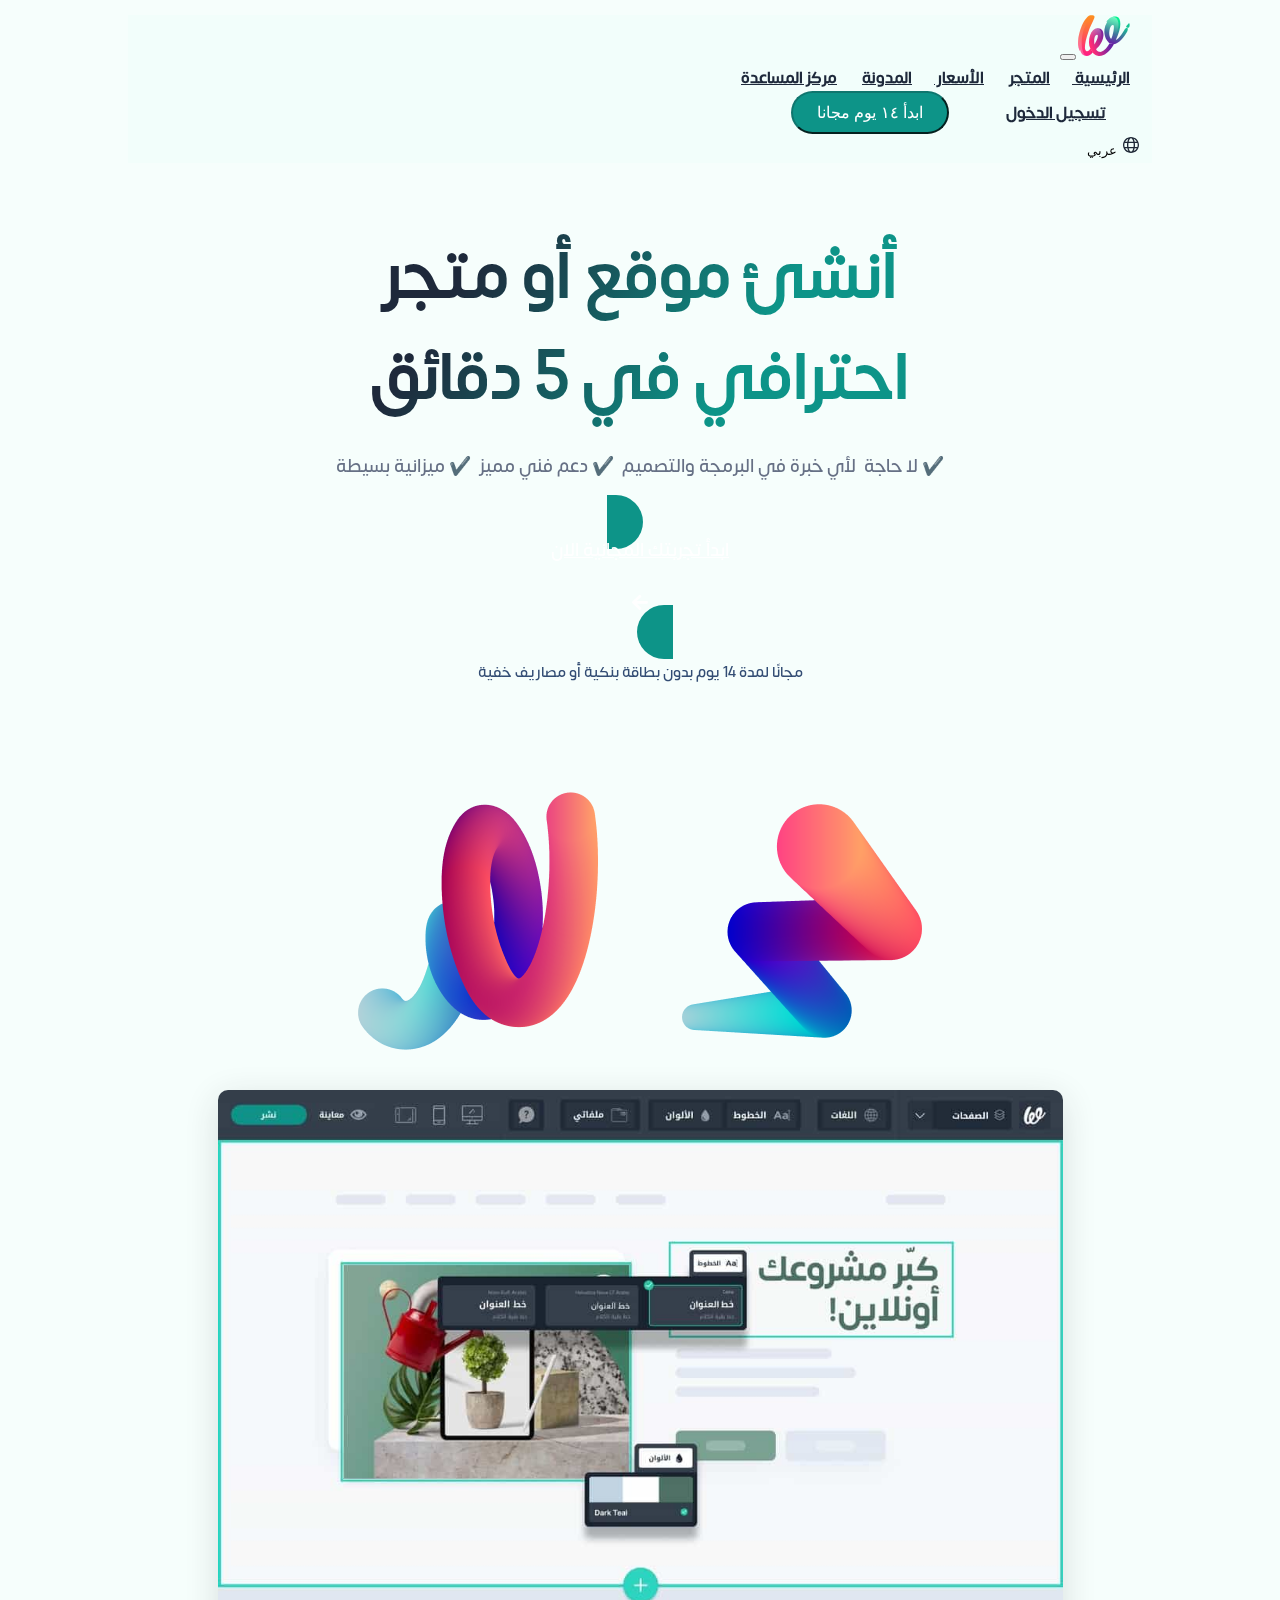
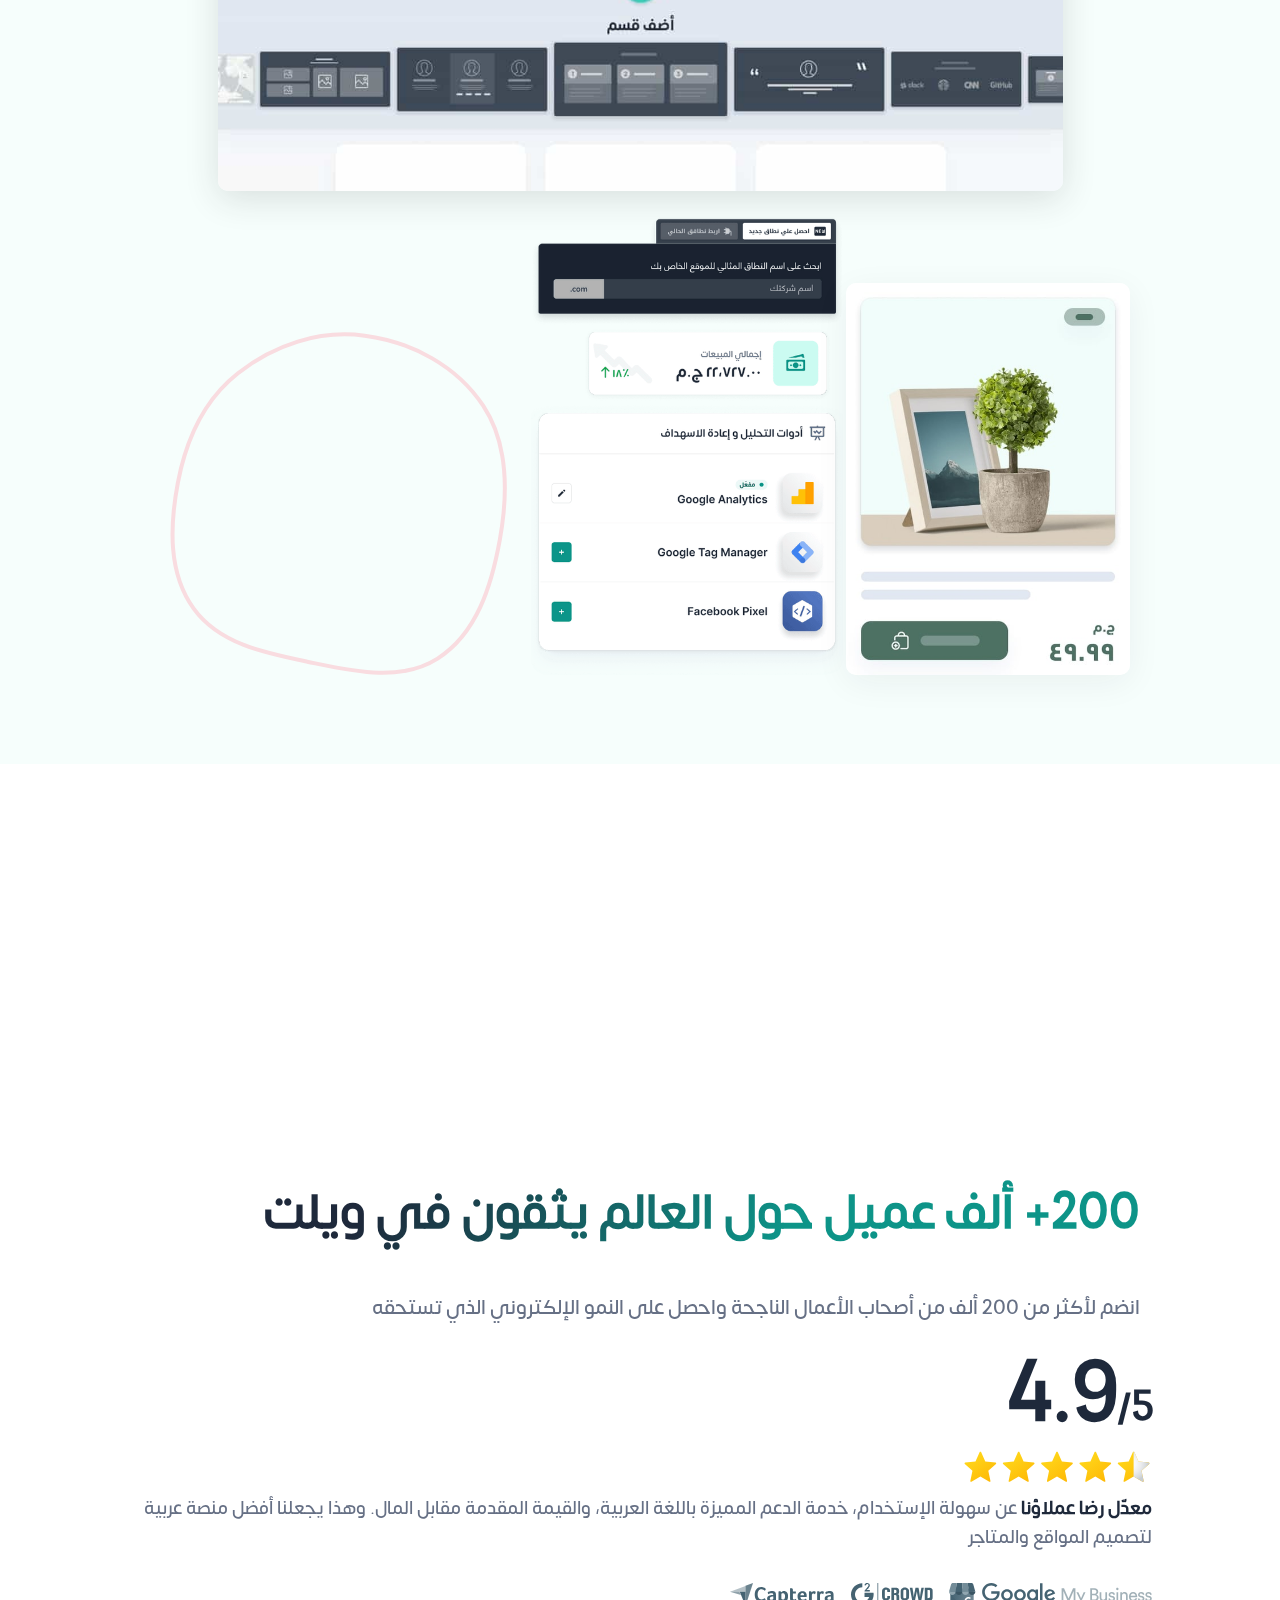
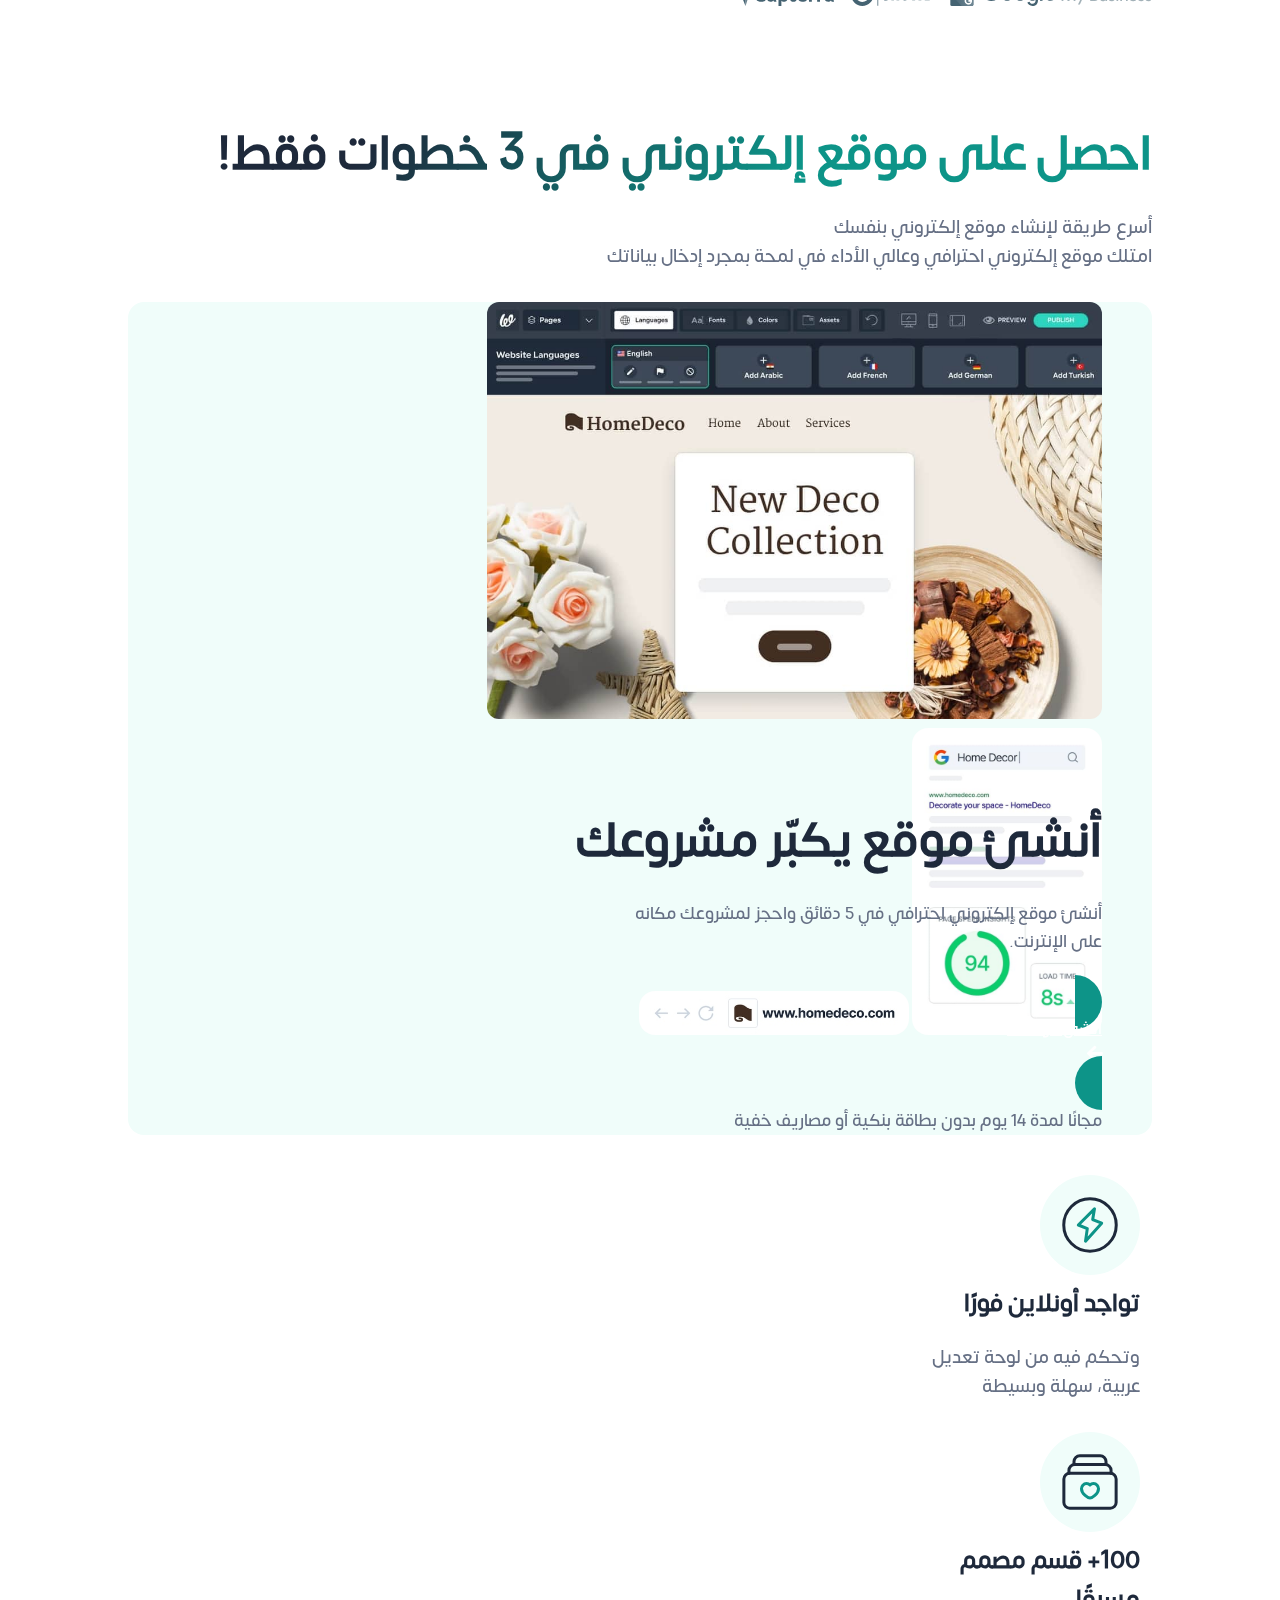
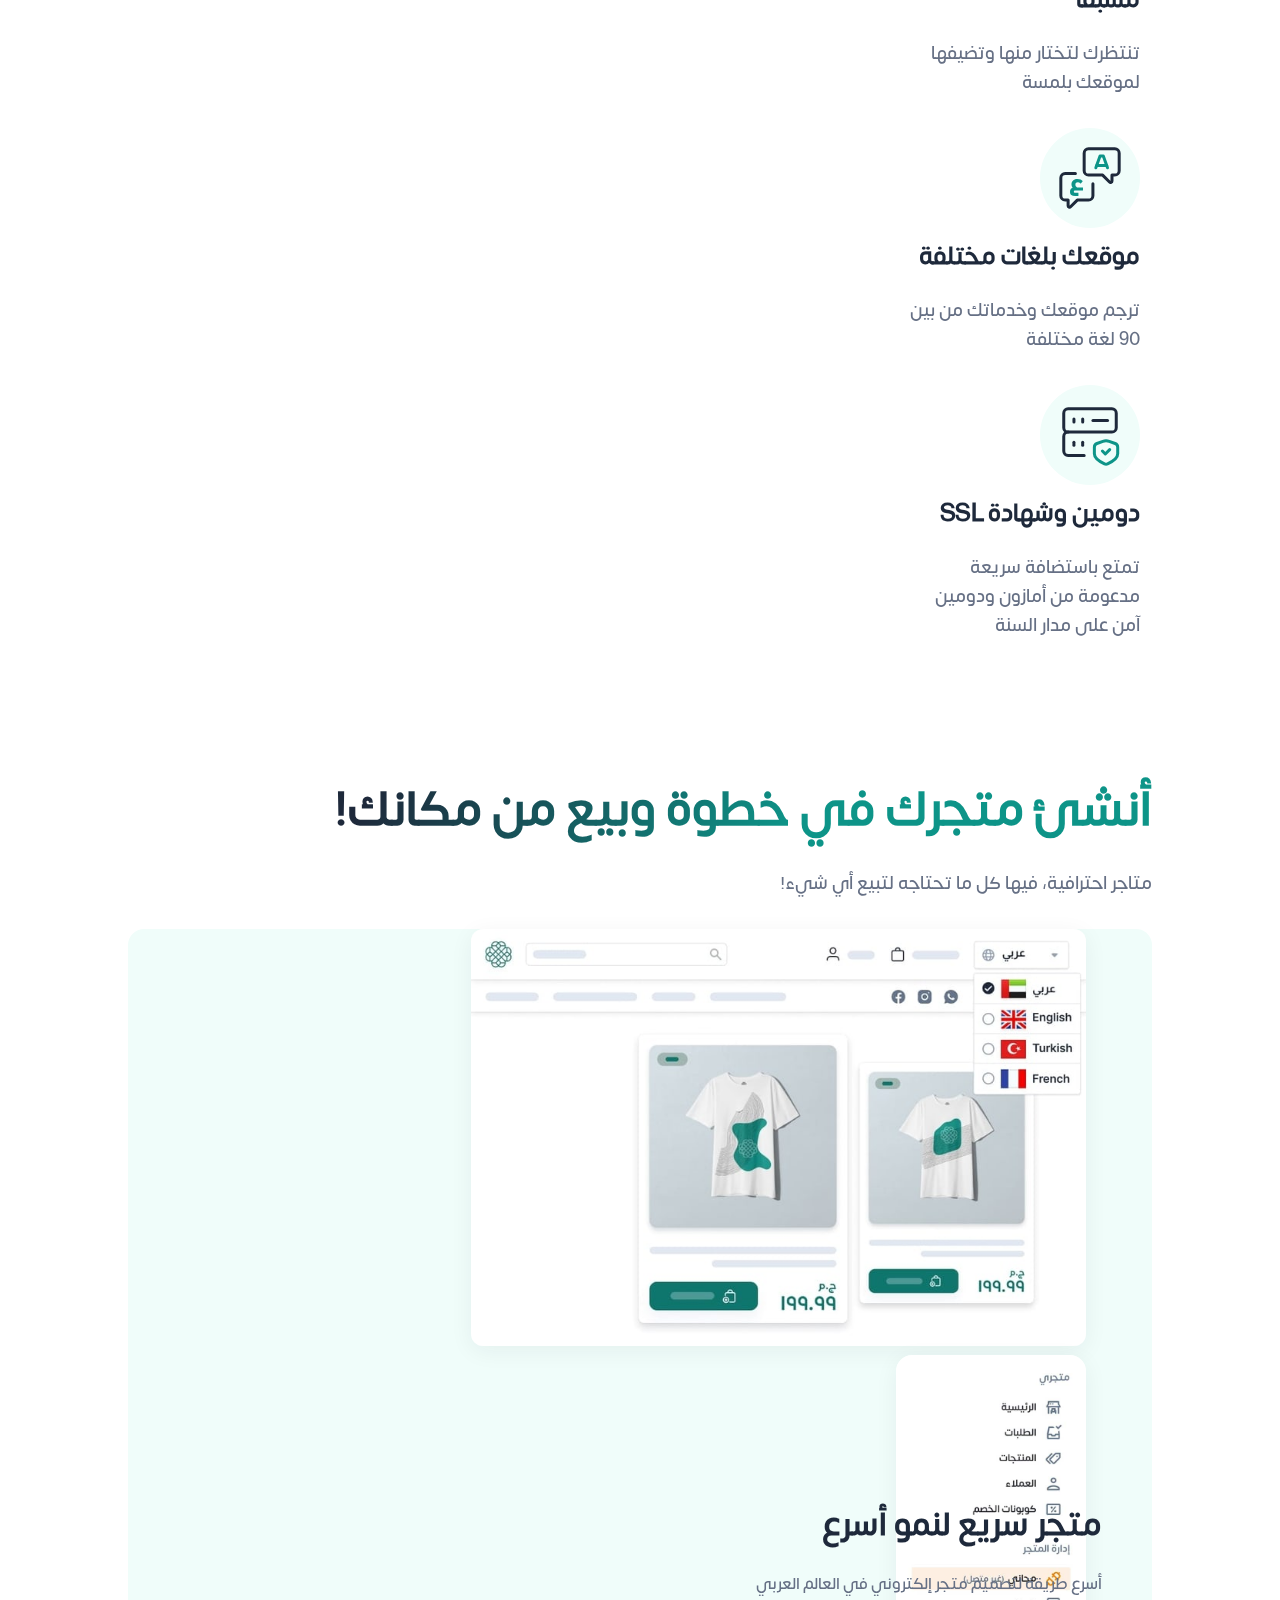
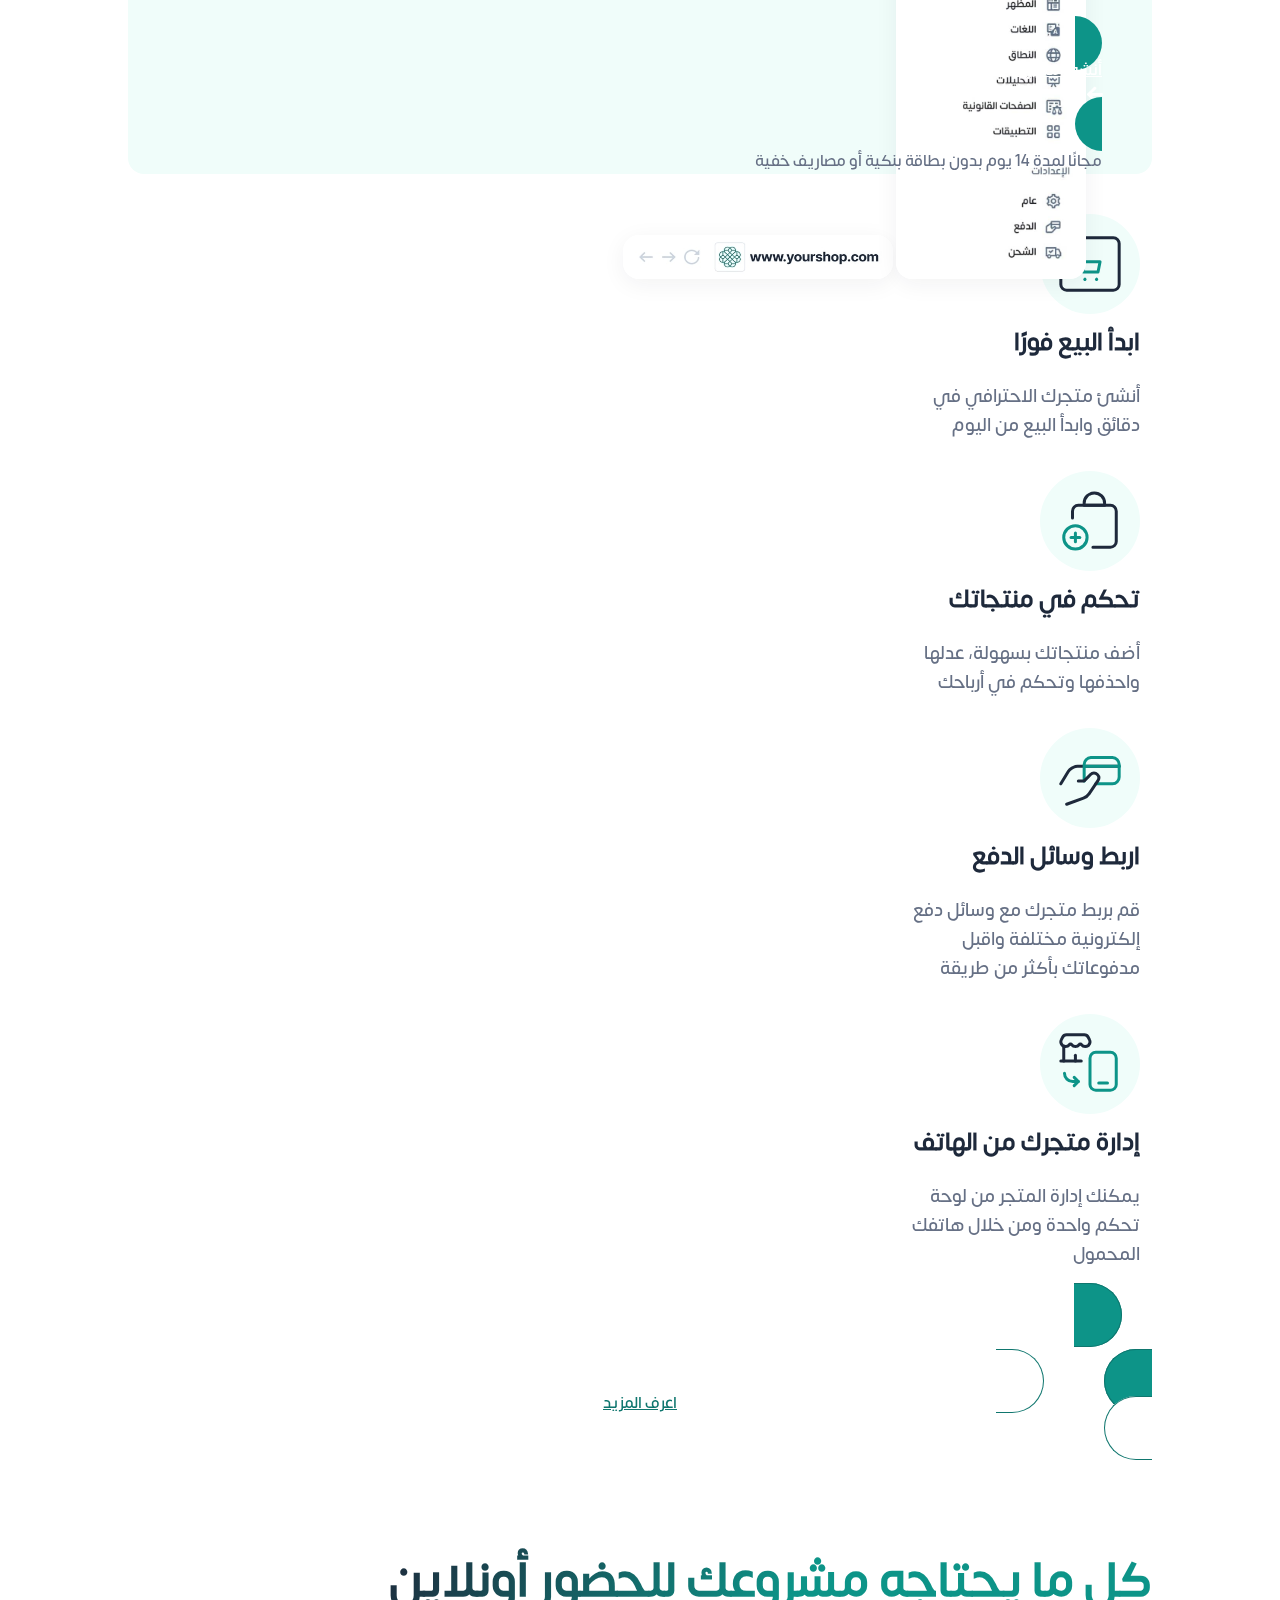
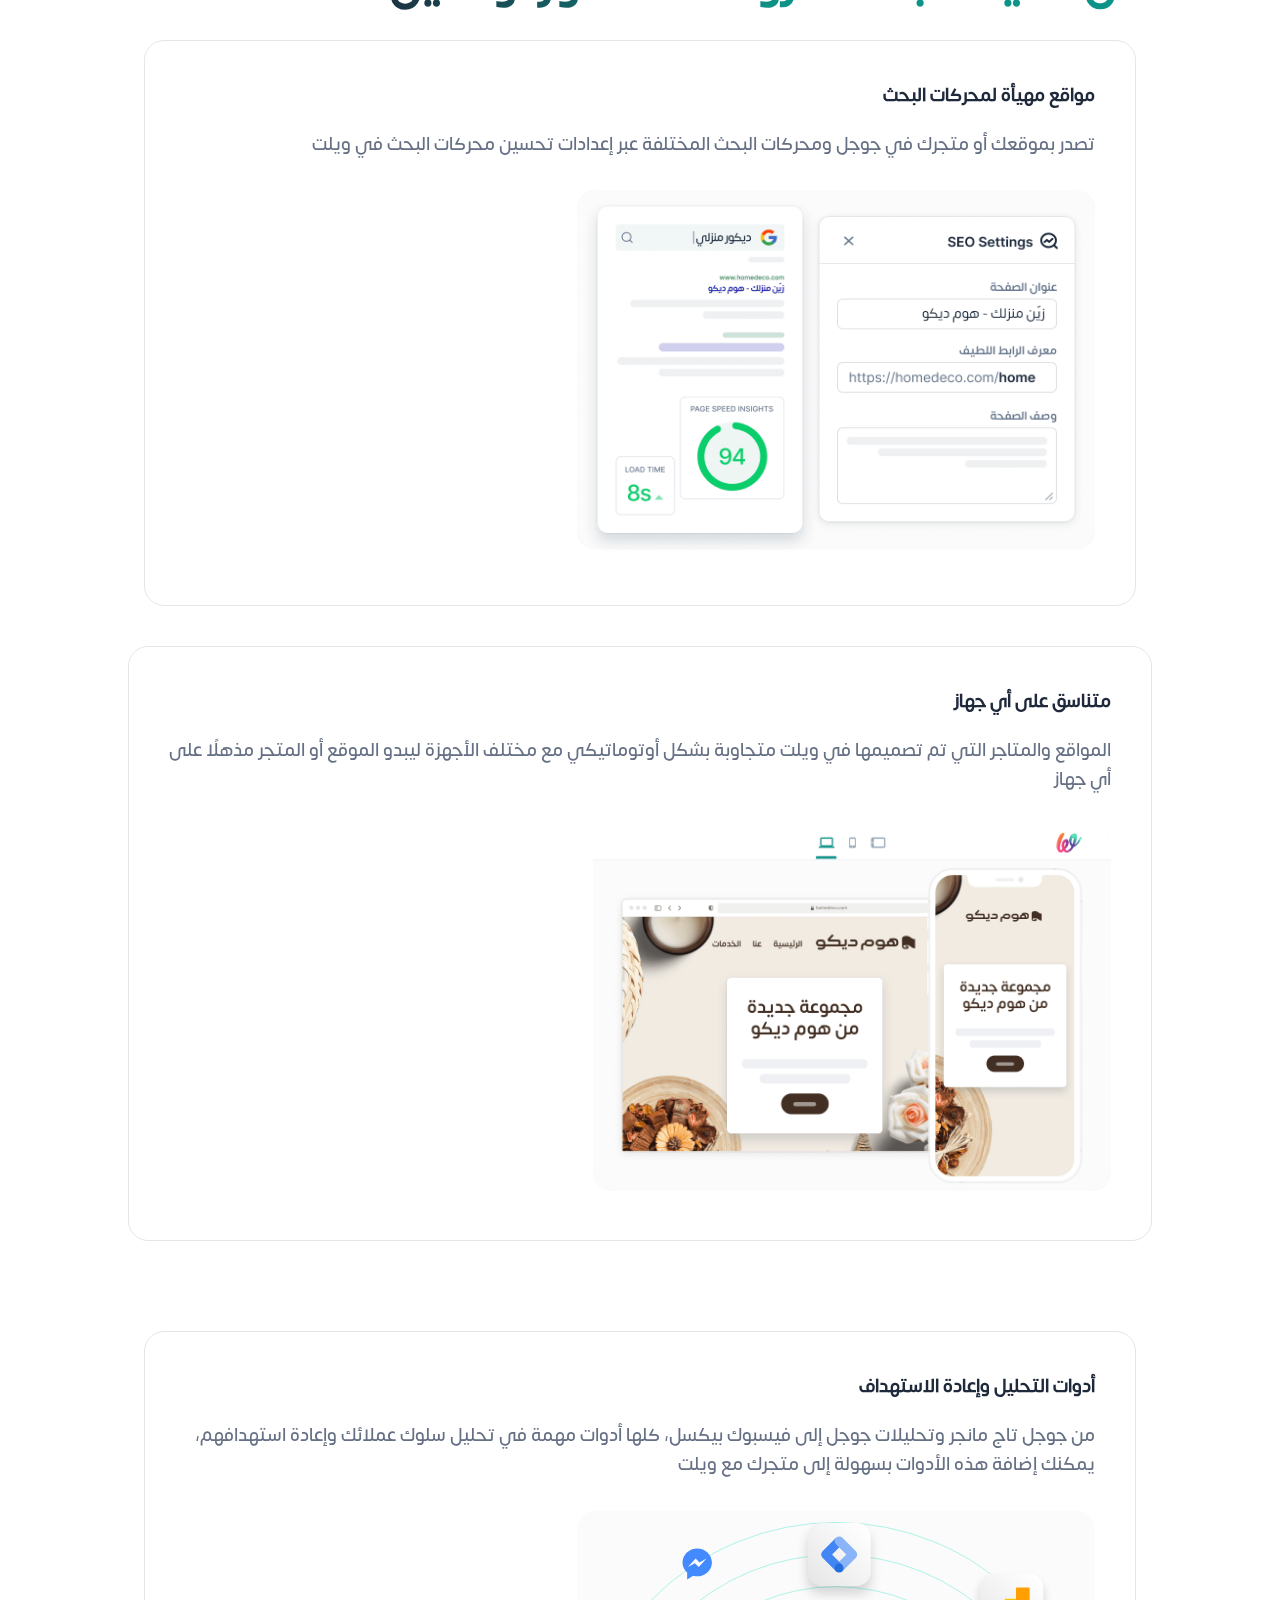
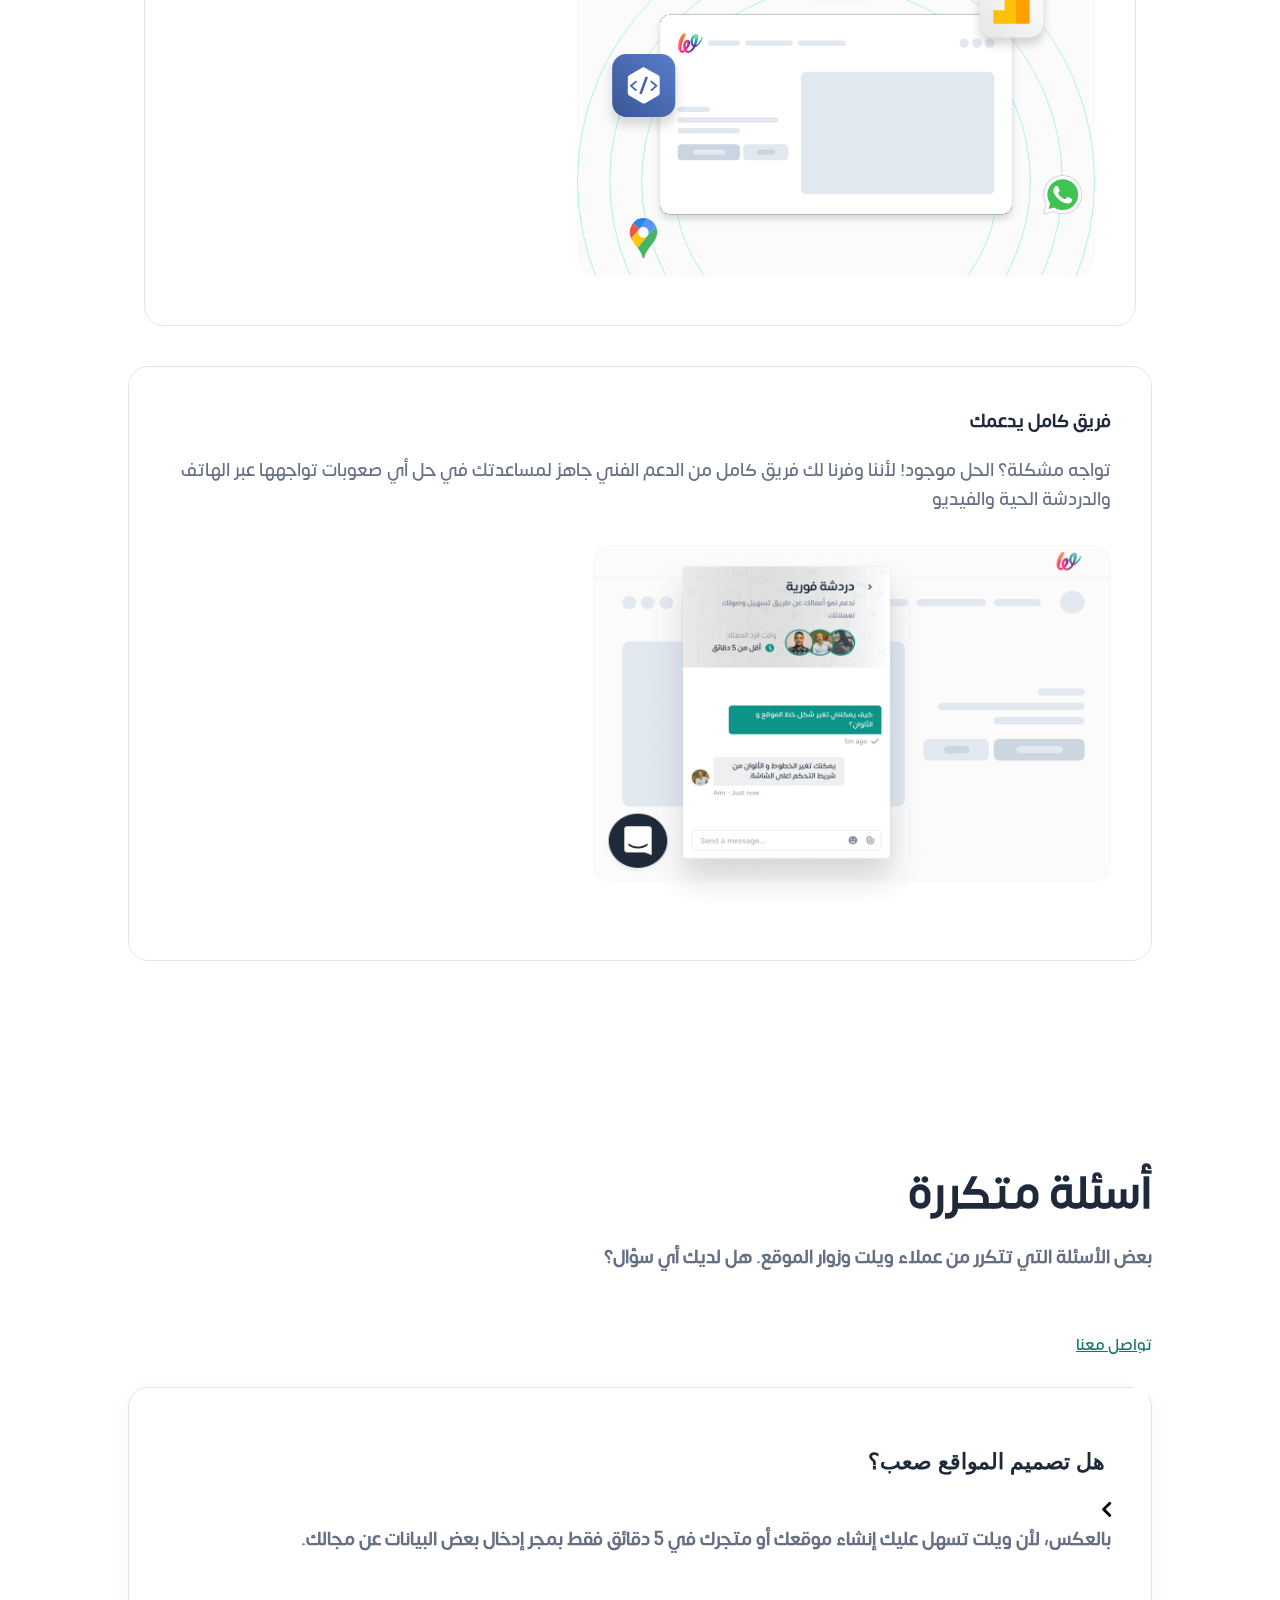
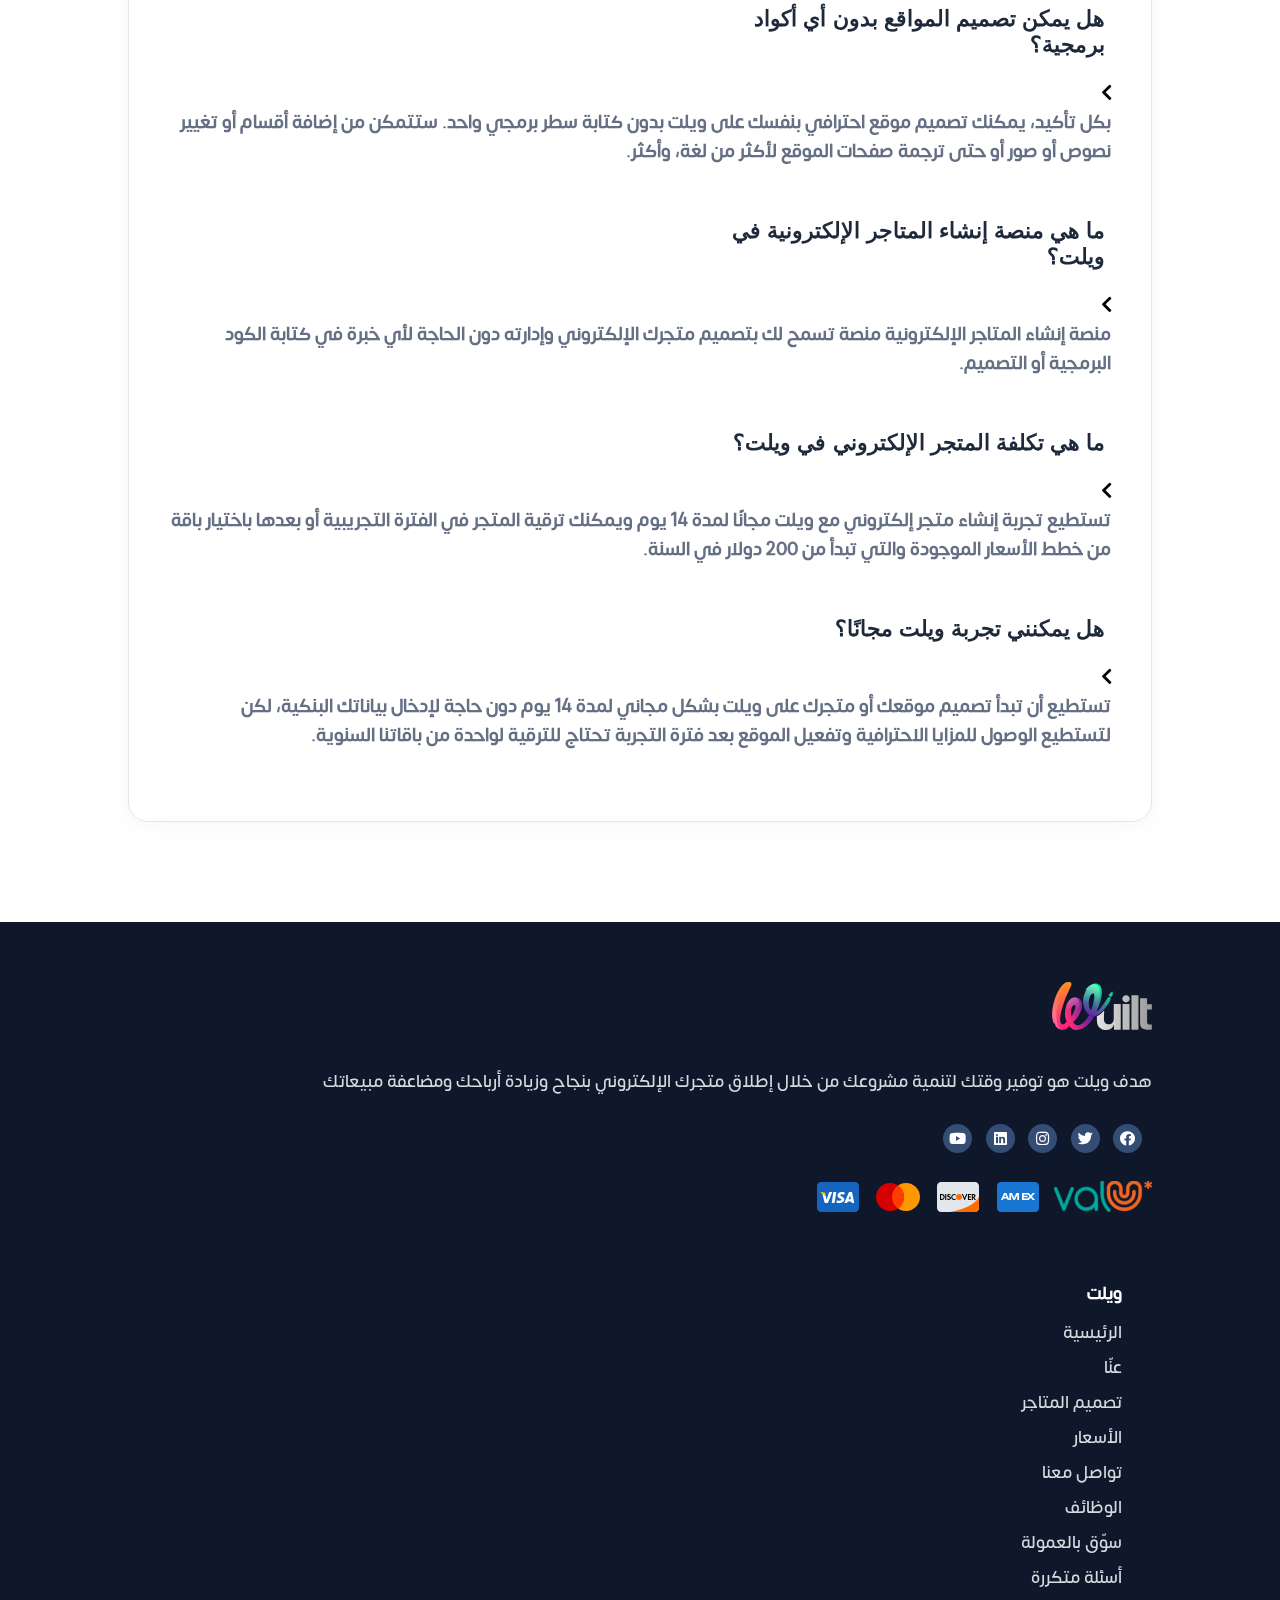
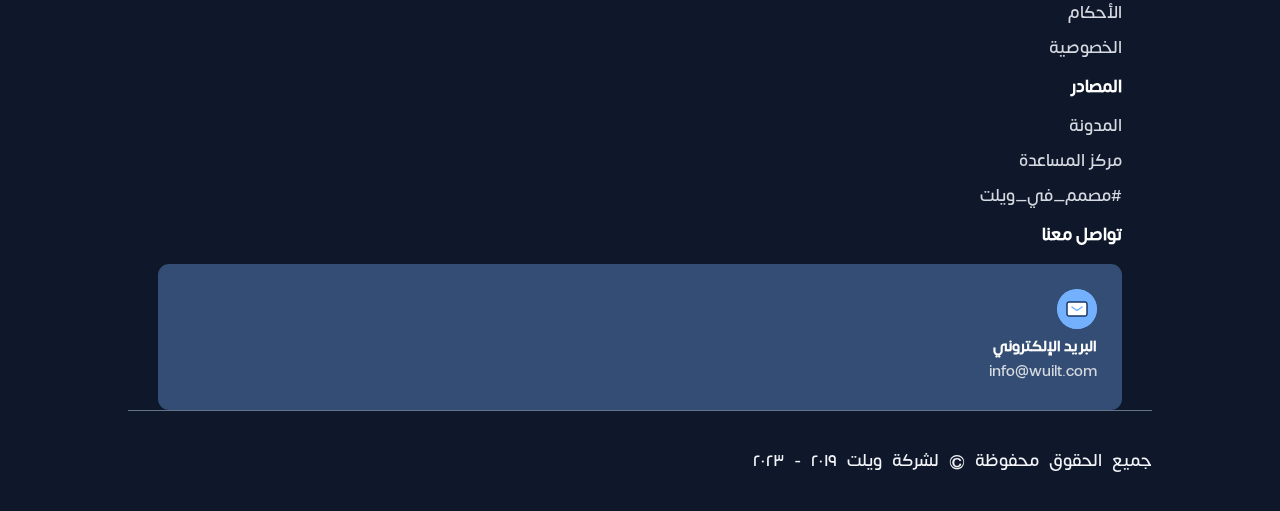
==== commit 9c7898b8: "one responsive section has been added" ====
--- a/index-rtl.html
+++ b/index-rtl.html
@@ -203,48 +203,7 @@
       </div>
     </div>
   </section>
-  <!-- feature-down -->
-  <!-- <section class="feature-down">
-    <div class="web-container">
-      <div class="down">
-        <div class="wrapper">
-          <div class="carousel d-flex flex-row">
-
-            <div class="car d-flex flex-row align-items-center">
-              <span class="left"></span>
-              <img src="./images/Lina Attia testimonial wuilt.png" alt="Lina Attia" width="253" height="290">
-              <p class="quote">I made the easiest website using Wuilt's section templates and picked the colors and
-                templates that
-                suited me. Their support was very helpful. I recommend Wuilt for anyone who wants a professional online
-                website.</p>
-              <span class="right"></span>
-            </div>
-
-            <div class="car d-flex flex-row align-items-center">
-              <img src="./images/Mina Plutogate testimonial wuilt.jpg" alt="Mina Plutogate" width="253" height="290">
-              <p class="quote">I tried the website on the free trial and I paid by Visa later. My website was quickly
-                ready to be
-                published online. Using the editor was pretty easy; I could upload photos, publish news, and add my
-                social
-                media links. My website currently ranks #1 on Google SERPs.</p>
-            </div>
-
-            <div class="car d-flex flex-row align-items-start">
-              <img src="./images/Tetyana testimonial wuilt.jpg" alt="Tetyana" width="253" height="290">
-              <p class="quote">All I did was open Wuilt and create a website in 3 simple steps. Using the platform was
-                pretty smooth,
-                making it very easy for anyone to create a website himself. Their support team was excellent in
-                answering
-                questions and inquiries and solving problems so quickly.</p>
-            </div>
-
-          </div>
-        </div>
-
-      </div>
-    </div>
-  </section> -->
-  <!-- Feature down end -->
+  <!-- End features section -->
 
   <!-- online business section -->
   <section class="on-business">
@@ -486,7 +445,7 @@
   </section>
   <!-- End of Frequently Asked section -->
   <!-- CTA section -->
-  <section class="cta">
+  <!-- <section class="cta">
     <div class="web-container">
       <div class="content d-flex flex-column justify-content-center align-items-center">
         <div class="heading">
@@ -505,7 +464,7 @@
         <img src="./images/CTA Image.png" alt="CTA" width="820" height="621">
       </div>
     </div>
-  </section>
+  </section> -->
   <!-- End of CTA sectin -->
 
   <!-- Footer -->
--- a/css/style.css
+++ b/css/style.css
@@ -167,32 +167,36 @@
   display: none;
   position: absolute;
   background-color: #f1f1f1;
-  min-width: 100px;
+  min-width: 116px;
   box-shadow: 0px 8px 16px 0px rgb(0 0 0 / 20%);
   z-index: 1;
-  top: 38px;
-  right: -13px;
+  top: 40px;
+  right: -1px;
 }
 /* Links inside the dropdown */
 nav .lang .dropdown-content a {
   color: black;
-  padding: 12px 16px;
+  padding: 10px 0px;
   text-decoration: none;
   display: block;
 }
 /* Change color of dropdown links on hover */
 nav .lang .dropdown-content a:hover {
-  background-color: #ddd;
+  background-color: #0f766e;
+  color: #fff !important;
 }
 
 /* Show the dropdown menu on hover */
 nav .lang:hover .dropdown-content {
   display: block;
-}
-
+  background-color: #ccfbf1;
+}
+nav .lang:hover {
+  background-color: #fff !important;
+}
 /* Change the background color of the dropdown button when the dropdown content is shown */
 nav .lang .dropdown:hover .lang {
-  background-color: #3e8e41;
+  box-shadow: 0 -13px 50px 3px rgb(17 23 156 / 7%);
 }
 /* Nav end */
 /* Get started section */
@@ -945,19 +949,25 @@
 }
 @media only screen and (max-width: 600px) {
   .on-business .down .web-img .ecommerce1 {
-    width: 416px;
-    height: 282px;
+    width: 100%;
+    height: auto;
+    /* width: 416px;
+    height: 282px; */
     top: -10px;
     left: -19px;
   }
   .on-business .down .web-img .ecommerce2 {
     width: 128px;
     height: 353px;
+    /* width: 100%;
+    height: auto; */
     top: -45px;
   }
   .on-business .down .web-img .ecommerce3 {
     width: 182px;
     height: 31px;
+    /* width: 100%;
+    height: auto; */
     left: 175px;
     bottom: 344px;
   }
@@ -1079,6 +1089,13 @@
   background-color: #0f766e;
   color: #fff;
 }
+@media only screen and (max-width: 600px) {
+  .more-feature .feature-down .btn,
+  .more-feature .feature-down .btn1 {
+    padding: 8px;
+  }
+}
+
 @media only screen and (max-width: 600px),
   only screen and (min-width: 600px),
   only screen and (min-width: 768px) {
@@ -1157,6 +1174,44 @@
 .features .features-card:hover {
   box-shadow: 0 40px 80px 0 hsl(0deg 0% 90% / 50%);
 }
+
+@media only screen and (max-width: 600px), only screen and (min-width: 600px) {
+  .web-container {
+    width: 90%;
+  }
+  .features .features-card .img {
+    max-width: 100%;
+    height: auto;
+  }
+  .features .features-up,
+  .features .features-down {
+    flex-direction: column !important;
+    flex-wrap: wrap;
+    align-content: center;
+    justify-content: center;
+  }
+  .features .features-card {
+    margin-bottom: 40px;
+  }
+}
+@media only screen and (min-width: 768px) {
+  .web-container {
+    width: 90%;
+  }
+  .features .features-up,
+  .features .features-down {
+    flex-direction: row !important;
+    flex-wrap: wrap;
+    align-content: center;
+    justify-content: center;
+  }
+}
+@media only screen and (min-width: 992px) {
+  .web-container {
+    width: 80%;
+  }
+}
+
 /* End of features section */
 
 /* Frequently questions section */
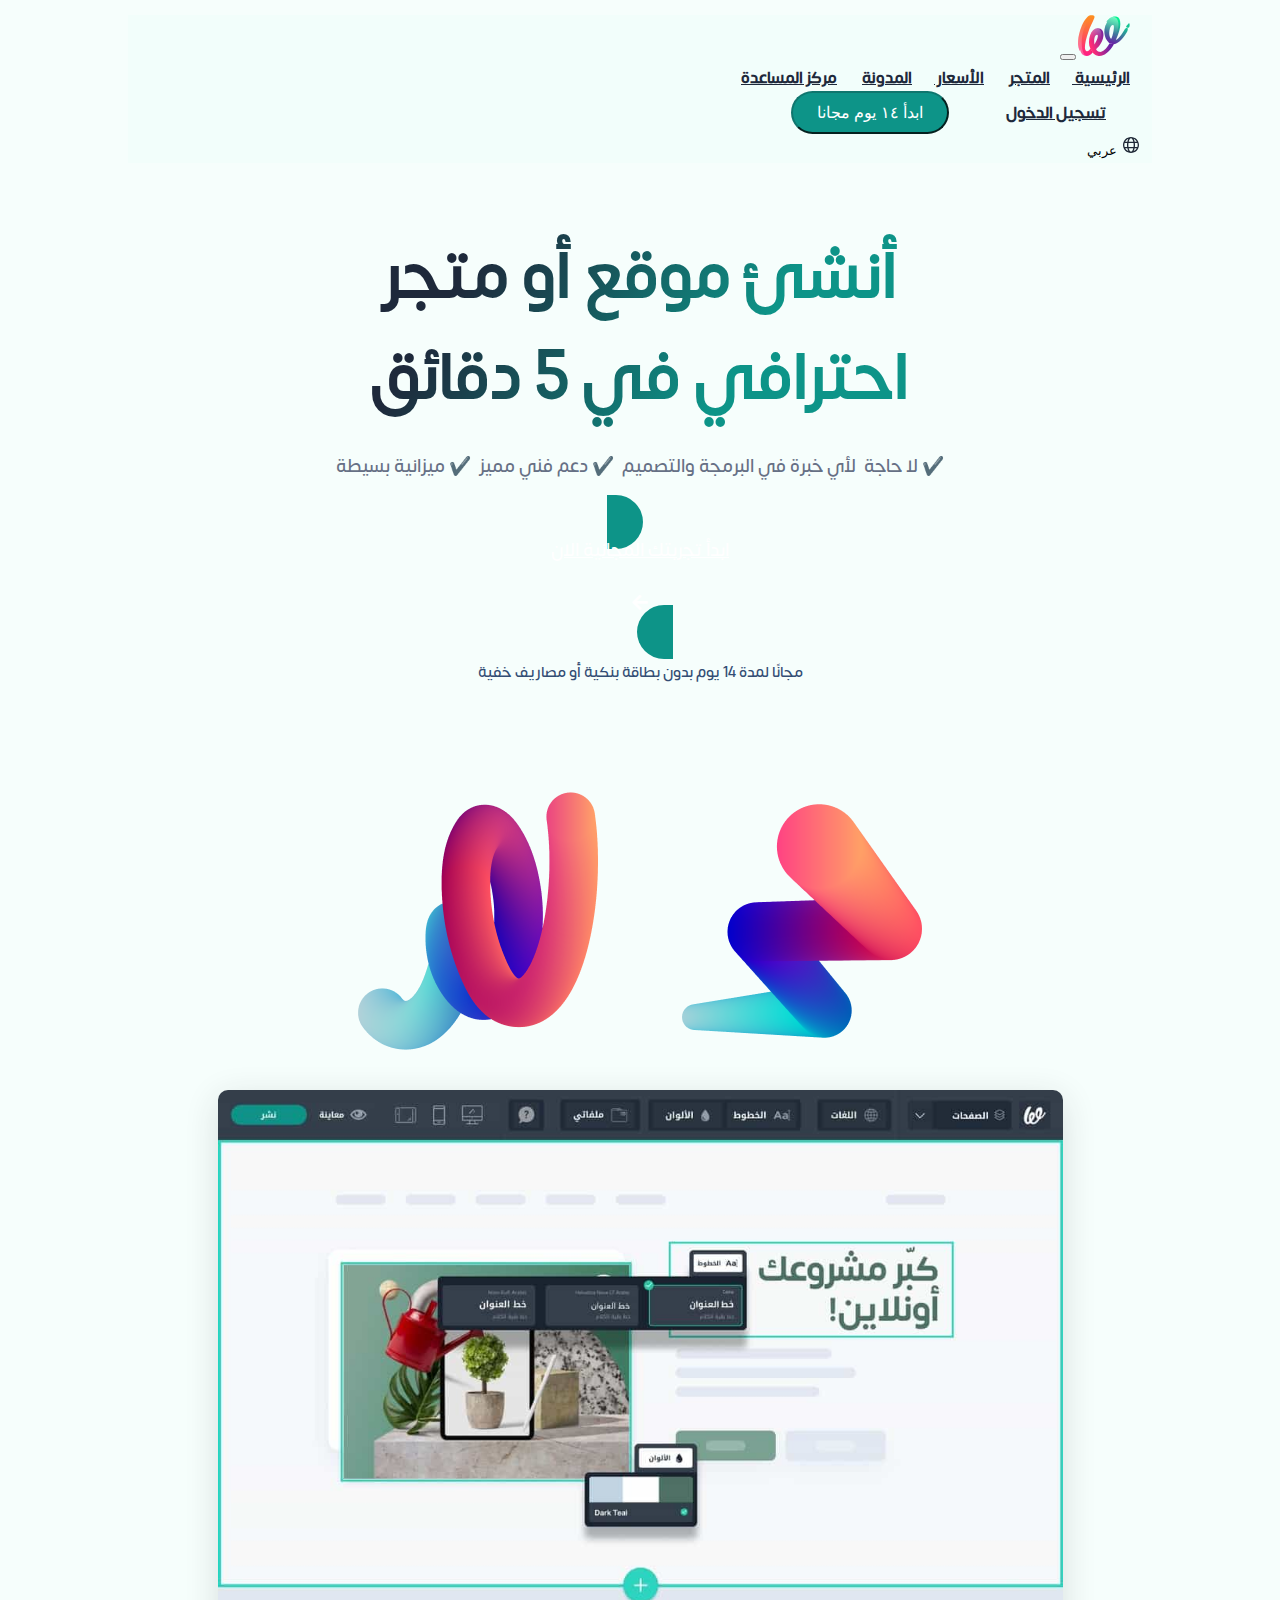
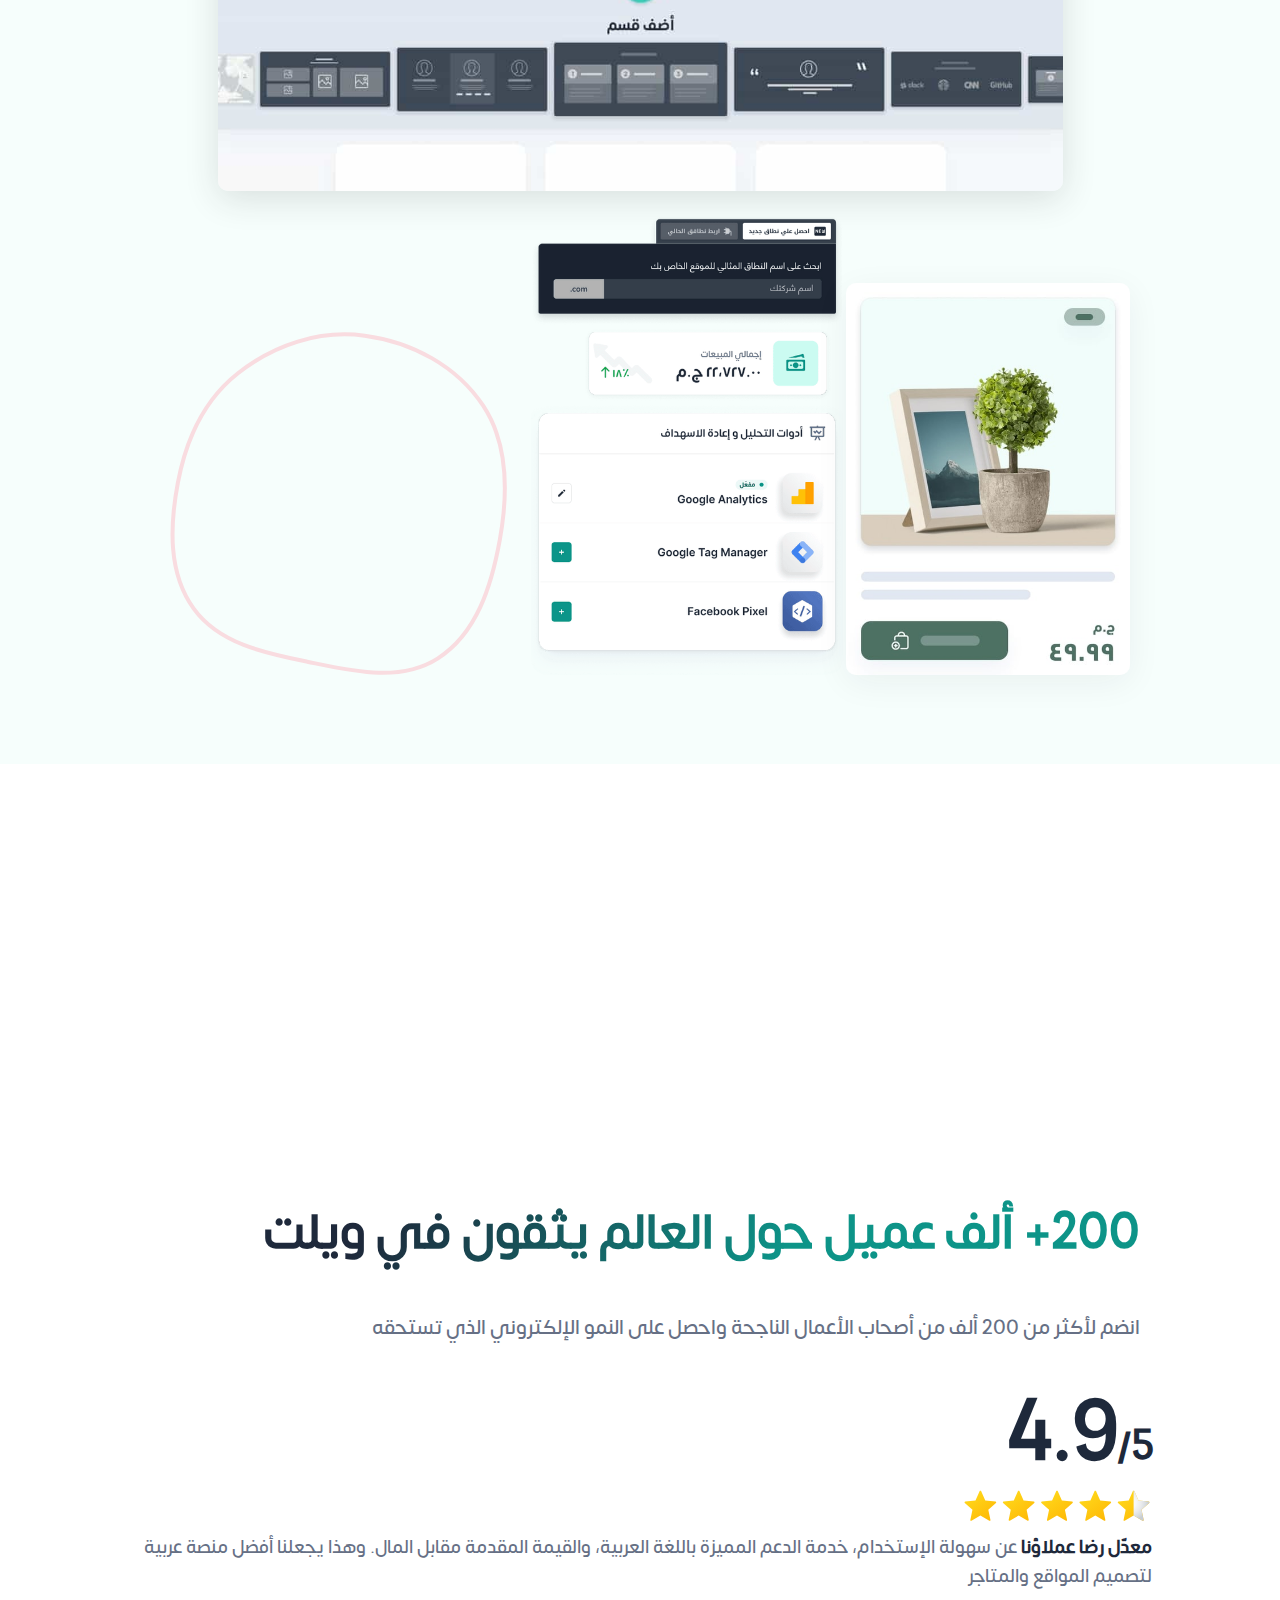
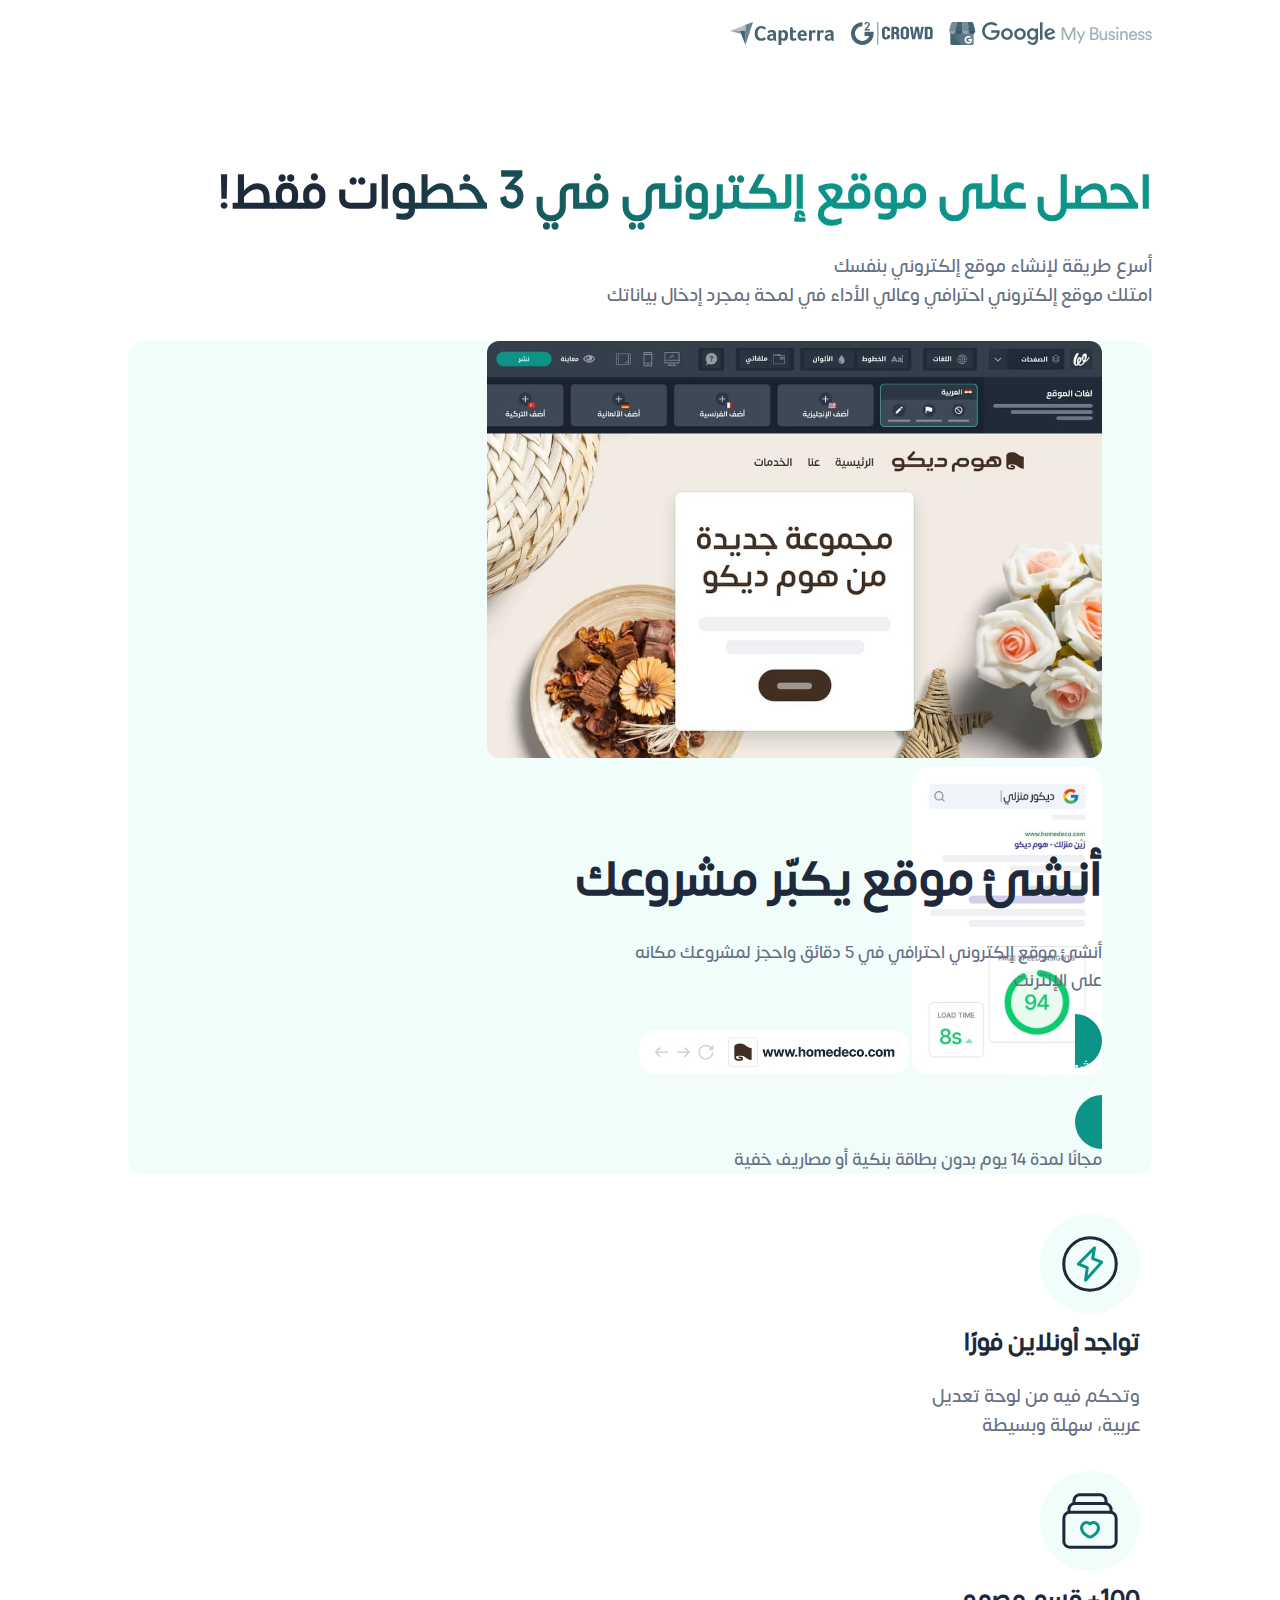
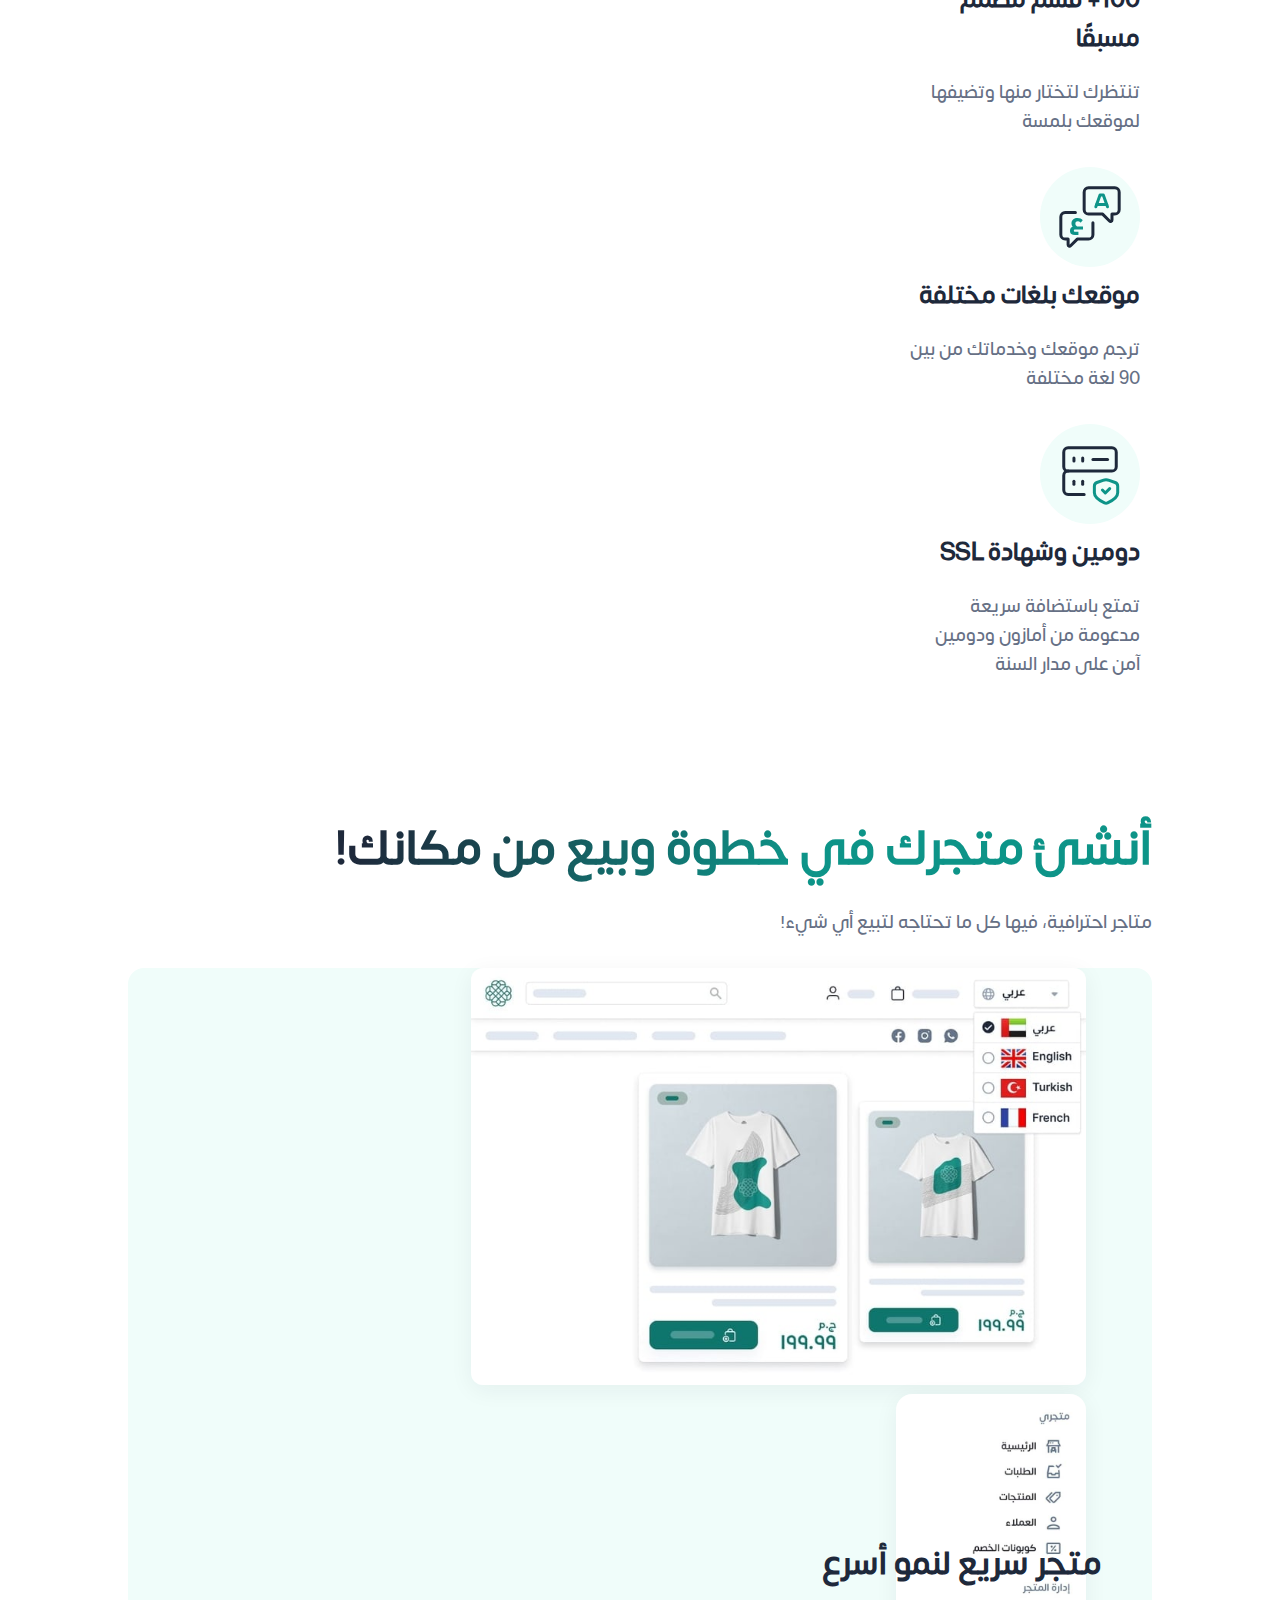
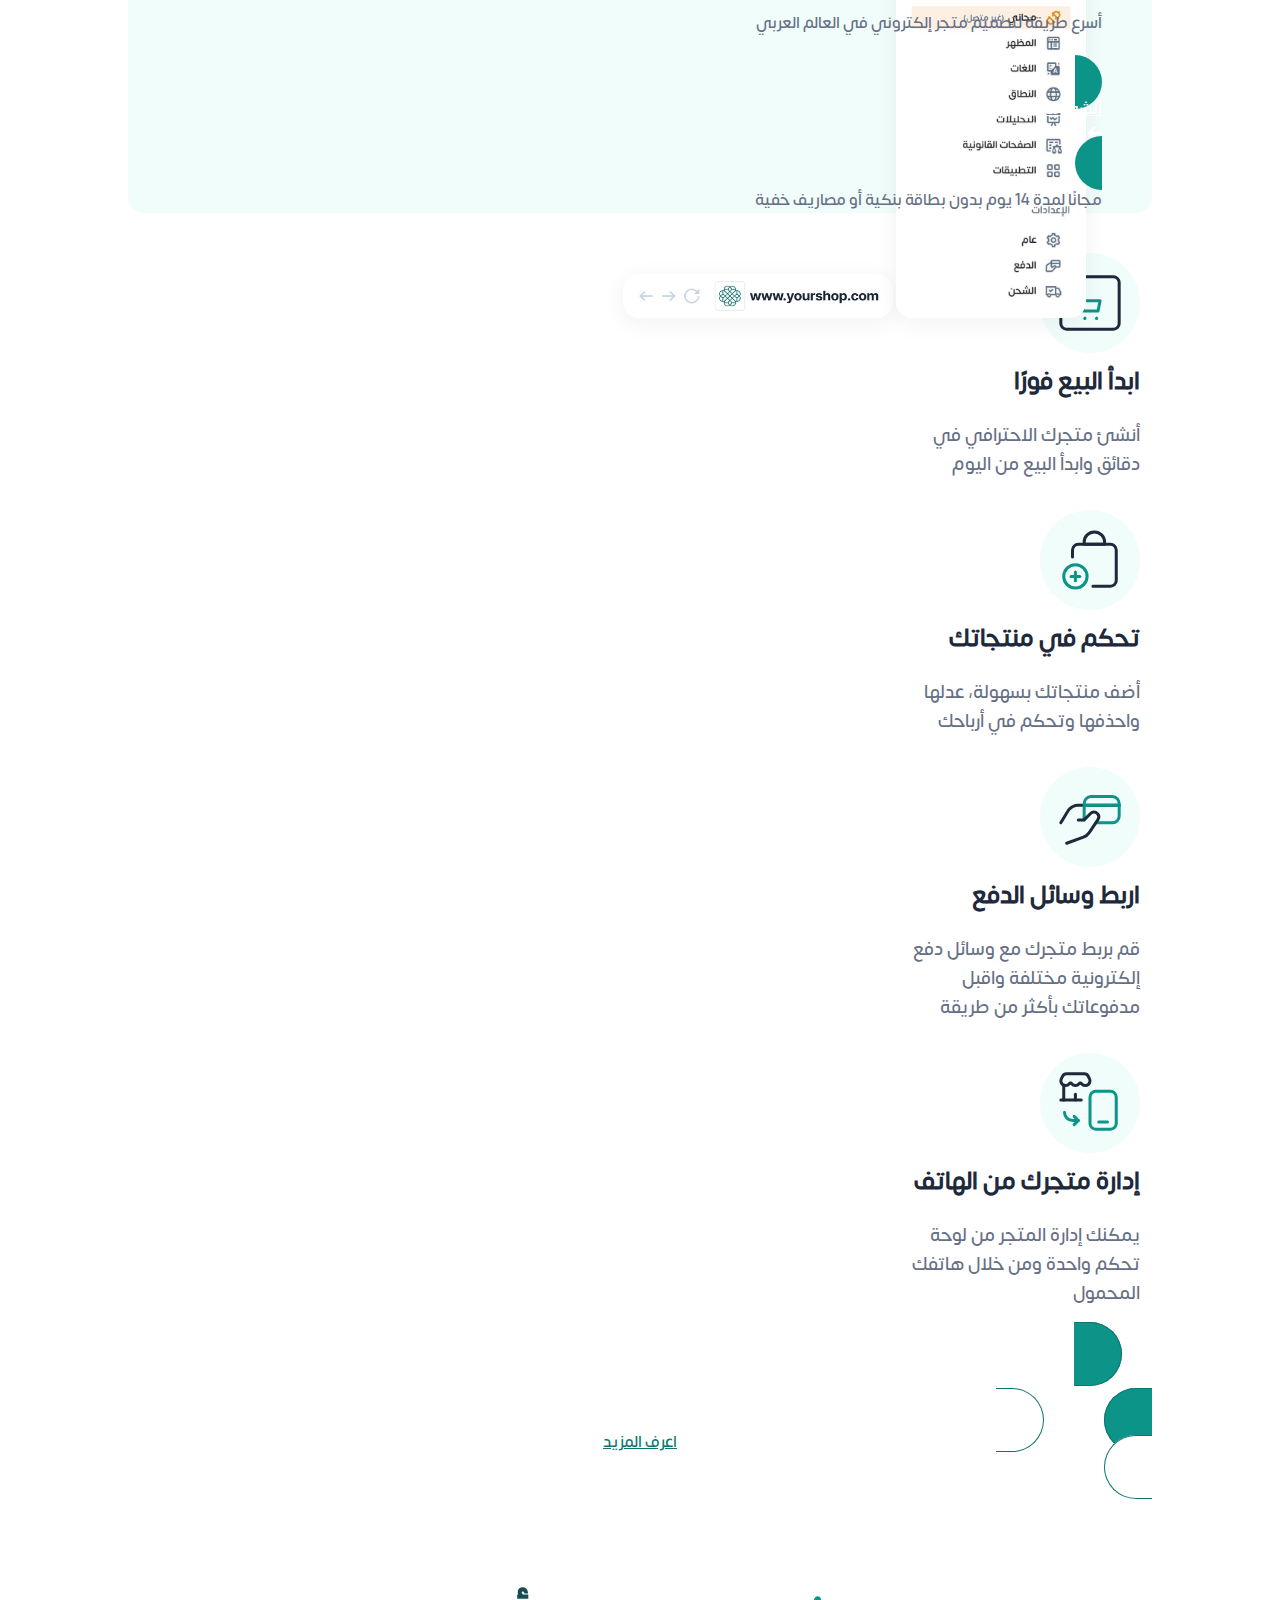
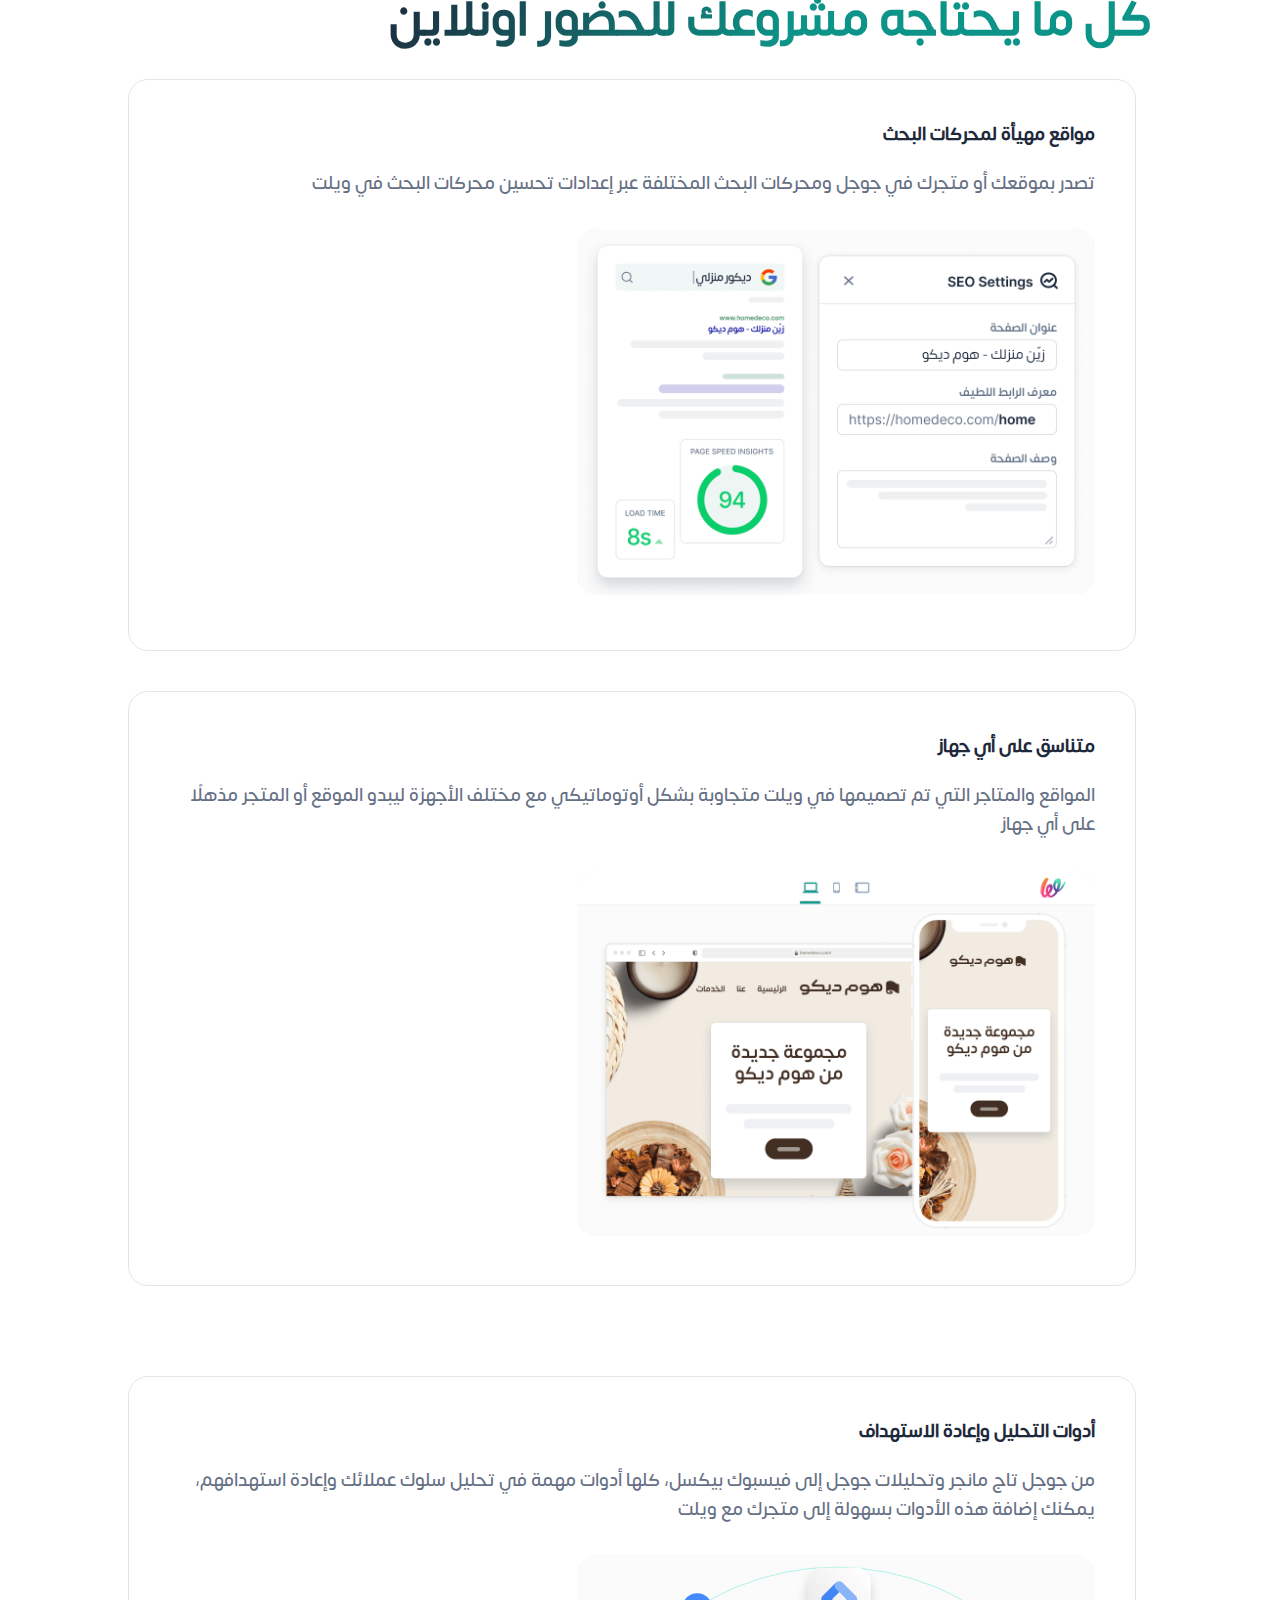
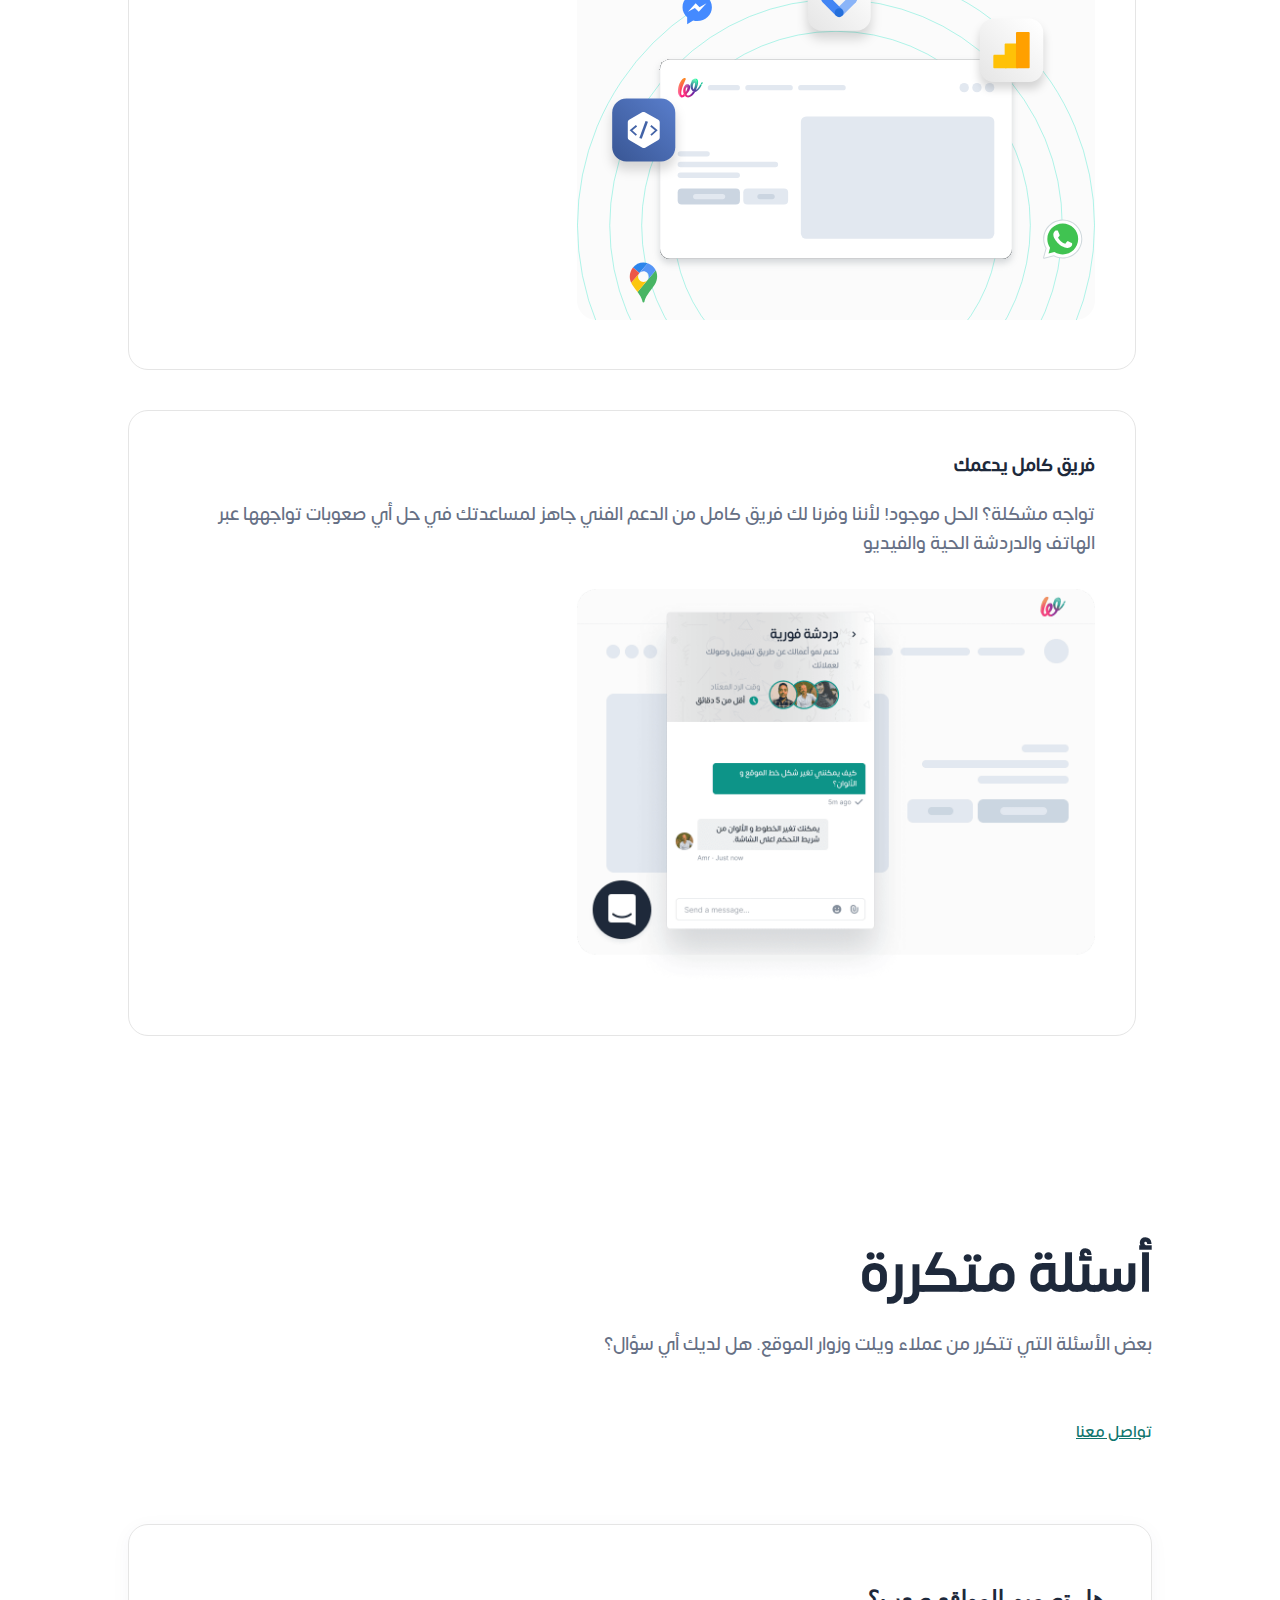
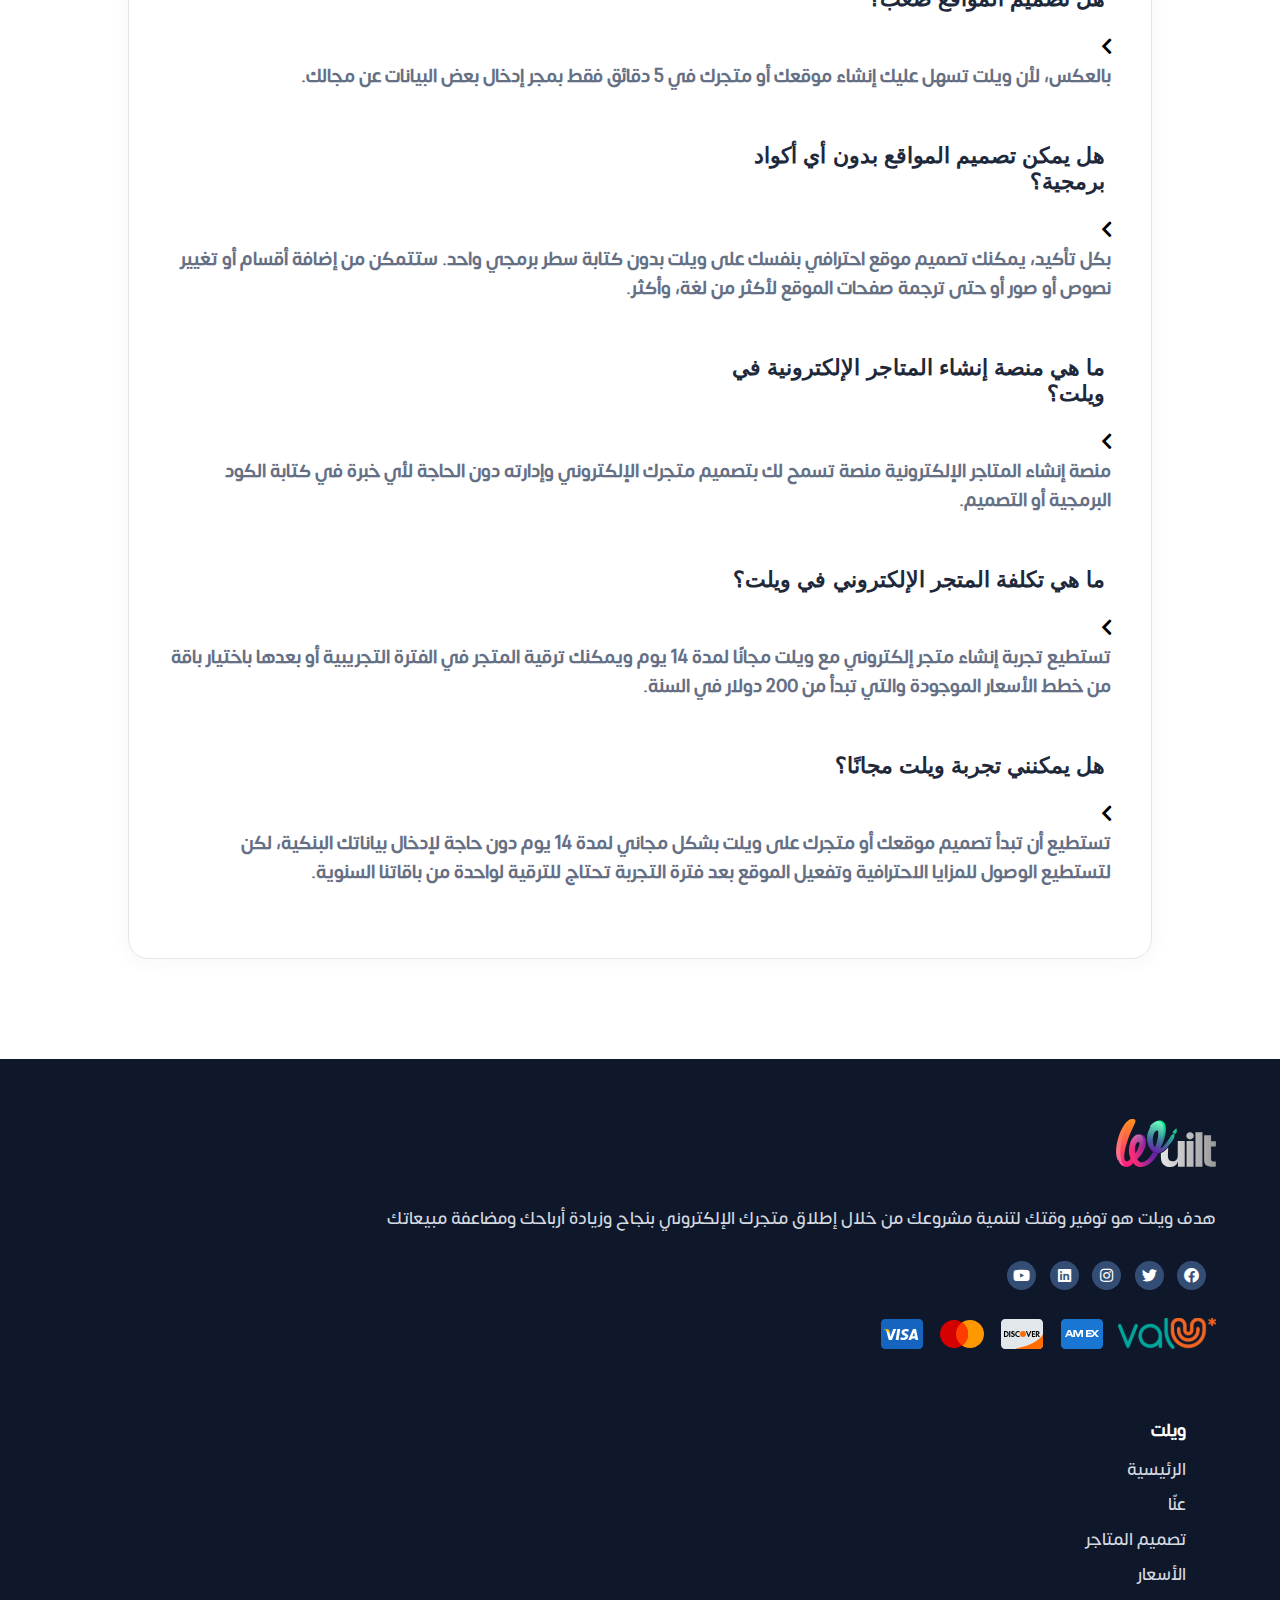
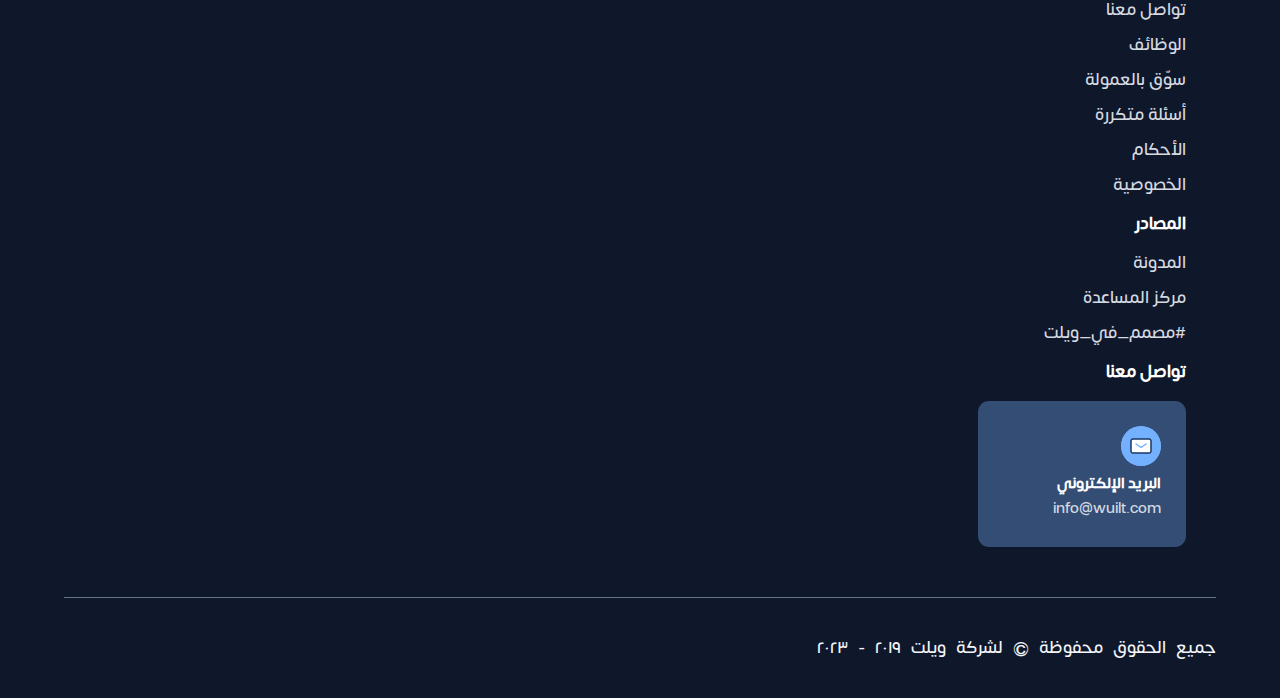
==== commit a097023c: "arabic responsive website" ====
--- a/index-rtl.html
+++ b/index-rtl.html
@@ -143,9 +143,9 @@
         </div>
         <div class="down d-flex flex-row">
           <div class="web-img position-relative d-flex">
-            <img class="position-absolute instant1 down-up" src="./images/Get Online Instantly 1-p-1080.jpeg"
+            <img class="position-absolute instant1 down-up" src="./images/Get Online Instantly 1 ar-p-1080.jpeg"
               alt="online website">
-            <img class="position-absolute instant2 up-down" src="./images/Get Online Instantly 2 (1)-p-500.jpeg"
+            <img class="position-absolute instant2 up-down" src="./images/Get Online Instantly 2 ar-p-500.jpeg"
               alt="online website 2">
             <img class="position-absolute instant3 up-down" src="./images/Get Online Instantly 4-p-500.jpeg"
               alt="online website 3">
@@ -302,14 +302,14 @@
             <h4 class="f-title">مواقع مهيأة لمحركات البحث </h4>
             <p class="p-style">تصدر بموقعك أو متجرك في جوجل ومحركات البحث المختلفة عبر إعدادات تحسين محركات البحث في
               ويلت</p>
-            <img src="./images/SEO ar.png" alt="SEO" width="518" height="366">
+            <img class="img" src="./images/SEO ar.png" alt="SEO" width="518" height="366">
           </div>
 
           <div class="features-card d-flex flex-column col ">
             <h4 class="f-title">متناسق على أي جهاز</h4>
             <p class="p-style">المواقع والمتاجر التي تم تصميمها في ويلت متجاوبة بشكل أوتوماتيكي مع مختلف الأجهزة ليبدو
               الموقع أو المتجر مذهلًا على أي جهاز</p>
-            <img src="./images/Responsive ar.png" alt="Responsive" width="518" height="366">
+            <img class="img" src="./images/Responsive ar.png" alt="Responsive" width="518" height="366">
           </div>
         </div>
         <div class="features-down d-flex flex-row">
@@ -317,7 +317,7 @@
             <h4 class="f-title">أدوات التحليل وإعادة الاستهداف</h4>
             <p class="p-style">من جوجل تاج مانجر وتحليلات جوجل إلى فيسبوك بيكسل، كلها أدوات مهمة في تحليل سلوك عملائك
               وإعادة استهدافهم، يمكنك إضافة هذه الأدوات بسهولة إلى متجرك مع ويلت</p>
-            <img src="./images/Analytics & Remarketing.svg" alt="Analytics" width="518" height="366">
+            <img class="img" src="./images/Analytics & Remarketing.svg" alt="Analytics" width="518" height="366">
           </div>
 
           <div class="features-card d-flex flex-column col">
@@ -325,7 +325,7 @@
             <p class="p-style">تواجه مشكلة؟ الحل موجود!
               لأننا وفرنا لك فريق كامل من الدعم الفني جاهز لمساعدتك في حل أي صعوبات تواجهها عبر الهاتف والدردشة الحية
               والفيديو</p>
-            <img src="./images/support ar.png" alt="live chat" width="518" height="366">
+            <img class="img" src="./images/support ar.png" alt="live chat" width="518" height="366">
           </div>
         </div>
       </div>
--- a/css/style.css
+++ b/css/style.css
@@ -10,7 +10,7 @@
   font-weight: 500;
   transform-style: preserve-3d;
   height: 100%;
-  /* direction: rtl; */
+  overflow-x: hidden;
 }
 html {
   height: 100%;
@@ -281,7 +281,7 @@
   border-radius: 16px;
 }
 .get-started .content-down .full6 {
-  right: -40px;
+  right: -21px;
   top: 245px;
   z-index: 1;
 }
@@ -532,9 +532,31 @@
     margin-top: 0;
     padding-top: 0;
   }
+  .description .desc-content {
+    flex-direction: column;
+    flex-wrap: wrap;
+  }
+  .description .right-content {
+    margin-top: 20px;
+    margin-bottom: 50px;
+  }
   .description .right-content .bg-heading {
     font-size: 36px;
     font-weight: 800;
+  }
+  .description .left-content .csr img {
+    width: 100%;
+    height: auto;
+  }
+}
+@media only screen and (min-width: 992px) {
+  .description .desc-content {
+    flex-direction: row;
+    flex-wrap: nowrap;
+  }
+  .description .left-content .csr img {
+    width: 422px;
+    height: 23px;
   }
 }
 
@@ -640,10 +662,12 @@
     height: 382px;
   }
   .create-website .down .web-img .instant1 {
-    width: 416px;
-    height: 282px;
+    /* width: 416px;
+    height: 282px; */
+    width: 100%;
+    height: auto;
     top: -32px;
-    left: -20px;
+    left: -5px;
   }
   .create-website .down .web-img .instant2 {
     width: 128px;
@@ -652,10 +676,12 @@
     left: -24px;
   }
   .create-website .down .web-img .instant3 {
-    width: 182px;
-    height: 30px;
-    left: 202px;
-    bottom: 168px;
+    /* width: 182px;
+    height: 30px; */
+    width: 50%;
+    height: auto;
+    left: 132px;
+    bottom: 219px;
   }
   .create-website .down .right h2 {
     font-size: 32px;
@@ -964,12 +990,12 @@
     top: -45px;
   }
   .on-business .down .web-img .ecommerce3 {
-    width: 182px;
-    height: 31px;
-    /* width: 100%;
-    height: auto; */
-    left: 175px;
-    bottom: 344px;
+    /* width: 182px;
+    height: 31px; */
+    width: 50%;
+    height: auto;
+    right: 40px;
+    bottom: 261px;
   }
 }
 @media only screen and (max-width: 600px), only screen and (min-width: 600px) {
@@ -1157,7 +1183,6 @@
   padding: 40px;
   border: 1px solid #e5e5e5;
   border-radius: 20px;
-
   transition: 0.3s;
 }
 .features .col1 {
@@ -1178,6 +1203,8 @@
 @media only screen and (max-width: 600px), only screen and (min-width: 600px) {
   .web-container {
     width: 90%;
+    margin-right: auto;
+    margin-left: auto;
   }
   .features .features-card .img {
     max-width: 100%;
@@ -1190,8 +1217,13 @@
     align-content: center;
     justify-content: center;
   }
-  .features .features-card {
+  .features .features-down {
+    margin-top: 0;
+  }
+  .features .features-up .features-card,
+  .features .features-down .features-card {
     margin-bottom: 40px;
+    margin-right: 0;
   }
 }
 @media only screen and (min-width: 768px) {
@@ -1205,10 +1237,39 @@
     align-content: center;
     justify-content: center;
   }
+
+  .features .features-up .features-card,
+  .features .features-down .features-card {
+    /* margin-bottom: 40px; */
+    margin-left: 0;
+    margin-right: 16px;
+  }
+  .features .features-up .col2,
+  .features .features-down .col2 {
+    /* margin-bottom: 40px; */
+    margin-left: 16px;
+    margin-right: 0;
+  }
 }
 @media only screen and (min-width: 992px) {
   .web-container {
     width: 80%;
+  }
+  .features .features-down {
+    margin-top: 50px;
+  }
+
+  .features .features-up .features-card,
+  .features .features-down .features-card {
+    /* margin-bottom: 40px; */
+    margin-left: 0;
+    margin-right: 16px;
+  }
+  .features .features-up .col2,
+  .features .features-down .col2 {
+    /* margin-bottom: 40px; */
+    margin-left: 16px;
+    margin-right: 0;
   }
 }
 
@@ -1233,9 +1294,6 @@
 .freq-questions .freq-left .p-style {
   font-weight: 600;
 }
-/* .freq-questions .freq-left .col-4 {
-  flex: 0 0 23.333333% !important;
-} */
 .freq-questions .freq-left .btn {
   margin: 0;
 }
@@ -1304,6 +1362,32 @@
 #accordion #collapseFour .card-body a {
   color: #0f766e;
   text-decoration: underline;
+}
+@media only screen and (max-width: 600px), only screen and (min-width: 600px) {
+  .freq-questions .freq-content {
+    flex-direction: column !important;
+    flex-wrap: wrap;
+  }
+  .freq-questions .freq-left {
+    margin-bottom: 50px;
+  }
+  .freq-questions .freq-left .f-title {
+    font-size: 32px;
+  }
+  .freq-questions .freq-left .p-style {
+    font-weight: 500;
+  }
+}
+@media only screen and (min-width: 768px) {
+  .freq-questions .freq-left .f-title {
+    font-size: 3em;
+  }
+}
+@media only screen and (min-width: 992px) {
+  .freq-questions .freq-content {
+    flex-direction: row !important;
+    flex-wrap: nowrap;
+  }
 }
 /* frequently questions end */
 
@@ -1342,6 +1426,12 @@
   line-height: 1em;
   font-weight: 600;
 }
+@media only screen and (max-width: 600px), only screen and (min-width: 600px) {
+  .cta .content img {
+    width: 100%;
+    height: auto;
+  }
+}
 /* End of CTA section */
 /* Footer */
 footer {
@@ -1432,4 +1522,45 @@
   font-size: 17px;
   line-height: 1.765em;
 }
+@media only screen and (max-width: 600px), only screen and (min-width: 600px) {
+  footer .web-container {
+    width: 100%;
+  }
+  footer .foot-content {
+    flex-direction: column;
+    flex-wrap: wrap;
+  }
+  footer .foot-content .list,
+  .foot-content .info {
+    margin-left: 0px;
+  }
+  footer .foot-content .list ul {
+    margin-right: 20px;
+  }
+  .foot-content .info .email {
+    width: 13rem;
+    margin-bottom: 50px;
+  }
+}
+@media only screen and (min-width: 600px) {
+  footer .web-container {
+    width: 90%;
+  }
+  footer .foot-content .list ul {
+    margin-right: 65px;
+  }
+}
+@media only screen and (min-width: 992px) {
+  footer .foot-content {
+    flex-direction: row;
+    flex-wrap: nowrap;
+  }
+  footer .foot-content .list,
+  .foot-content .info {
+    margin-left: 30px;
+  }
+  footer .foot-content .list ul {
+    margin-right: 40px;
+  }
+}
 /* footer end */
--- a/css/style-rtl.css
+++ b/css/style-rtl.css
@@ -1,5 +1,6 @@
 body {
   text-align: start;
+  overflow: auto;
 }
 .get-started .content-up h1 {
   line-height: 1.6em;
@@ -14,6 +15,15 @@
   animation: arrow-right 0.6s infinite alternate ease-in-out;
   /* transition: 0.5s ease; */
 }
+
+@media only screen and (max-width: 600px) {
+  .get-started .content-down .full6 {
+    width: 157px;
+    height: 160px;
+    top: 135px;
+  }
+}
+
 /* Description section */
 .description .desc-content {
   text-align: start;
@@ -37,11 +47,39 @@
 .create-website .down .right {
   margin-right: 50px;
 }
+@media only screen and (max-width: 600px) {
+  .create-website .down .web-img .instant3 {
+    left: 160px;
+    bottom: 202px;
+  }
+}
+
 /* Create website end */
 /* Online business */
 .on-business .down .web-img {
   margin-right: 66px;
 }
+@media only screen and (max-width: 600px) {
+  .on-business .down .web-img .ecommerce1 {
+    left: 5px;
+  }
+  .on-business .down .web-img .ecommerce2 {
+    width: 128px;
+    height: 353px;
+    /* width: 100%;
+      height: auto; */
+    top: -45px;
+  }
+  .on-business .down .web-img .ecommerce3 {
+    right: 169px;
+    bottom: 272px;
+  }
+  .on-business .down .right {
+    margin-right: 50px;
+    margin-left: 0;
+  }
+}
+
 /* online business end */
 
 /* Feature +more feature sections */
@@ -49,10 +87,93 @@
 .more-feature .feature-down .btn1 {
   padding: 18px 47px;
 }
+@media only screen and (max-width: 600px) {
+  .more-feature .feature-down .btn,
+  .more-feature .feature-down .btn1 {
+    padding: 18px 24px;
+  }
+}
 /* End of Feature +more feature sections  */
 /* Features section */
 .features .col1 {
   margin-left: 16px;
+}
+@media only screen and (max-width: 600px), only screen and (min-width: 600px) {
+  .web-container {
+    width: 90%;
+    margin-right: auto;
+    margin-left: auto;
+  }
+  .features .features-card .img {
+    max-width: 100%;
+    height: auto;
+  }
+  .features .features-up,
+  .features .features-down {
+    flex-direction: column !important;
+    flex-wrap: wrap;
+    align-content: center;
+    justify-content: center;
+  }
+  .features .features-down {
+    margin-top: 0;
+  }
+  .features .features-up .features-card,
+  .features .features-down .features-card {
+    margin-bottom: 40px;
+    margin-right: 0;
+    margin-left: 0;
+  }
+}
+@media only screen and (min-width: 768px) {
+  .web-container {
+    width: 90%;
+  }
+  .features .features-up,
+  .features .features-down {
+    flex-direction: row !important;
+    flex-wrap: wrap;
+    align-content: center;
+    justify-content: center;
+  }
+
+  .features .features-up .features-card,
+  .features .features-down .features-card {
+    /* margin-bottom: 40px; */
+    margin-left: 0;
+    margin-right: 16px;
+  }
+  .features .features-up .col2,
+  .features .features-down .col2 {
+    /* margin-bottom: 40px; */
+    margin-left: 16px;
+    margin-right: 0;
+  }
+}
+@media only screen and (min-width: 992px) {
+  .web-container {
+    width: 80%;
+  }
+  .features .features-up,
+  .features .features-down {
+    flex-wrap: nowrap;
+  }
+  .features .features-down {
+    margin-top: 50px;
+  }
+
+  .features .features-up .features-card,
+  .features .features-down .features-card {
+    /* margin-bottom: 40px; */
+    margin-left: 0;
+    margin-right: 16px;
+  }
+  .features .features-up .col2,
+  .features .features-down .col2 {
+    /* margin-bottom: 40px; */
+    margin-left: 16px;
+    margin-right: 0;
+  }
 }
 /* Features section end */
 
@@ -66,6 +187,32 @@
   color: #000;
   animation: 0;
 }
+@media only screen and (max-width: 600px), only screen and (min-width: 600px) {
+  .freq-questions .freq-content {
+    flex-direction: column !important;
+    flex-wrap: wrap;
+  }
+  .freq-questions .freq-left {
+    margin-bottom: 50px;
+  }
+  .freq-questions .freq-left .f-title {
+    font-size: 32px;
+  }
+  .freq-questions .freq-left .p-style {
+    font-weight: 500;
+  }
+}
+@media only screen and (min-width: 768px) {
+  .freq-questions .freq-left .f-title {
+    font-size: 3em;
+  }
+}
+@media only screen and (min-width: 992px) {
+  .freq-questions .freq-content {
+    flex-direction: row !important;
+    flex-wrap: nowrap;
+  }
+}
 /* Frequently asked section end */
 /* Footer */
 footer .foot-content .list,
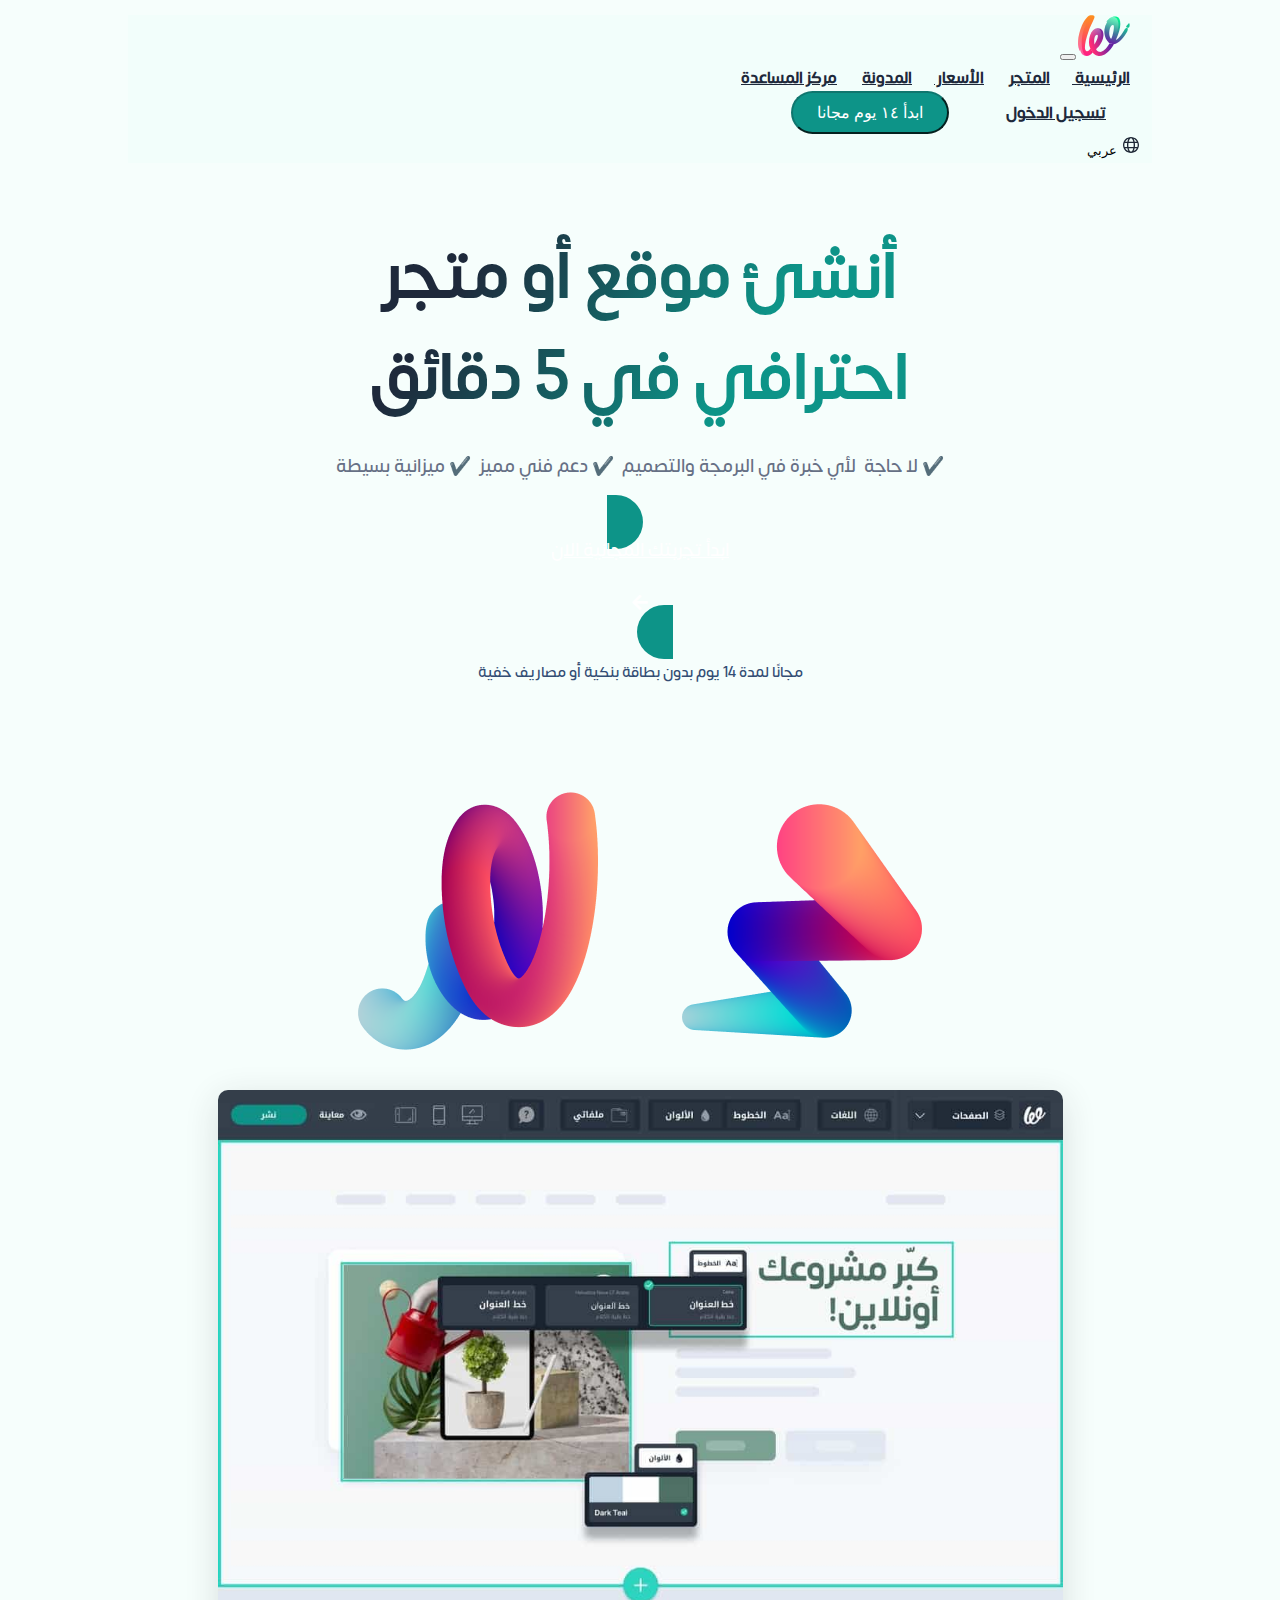
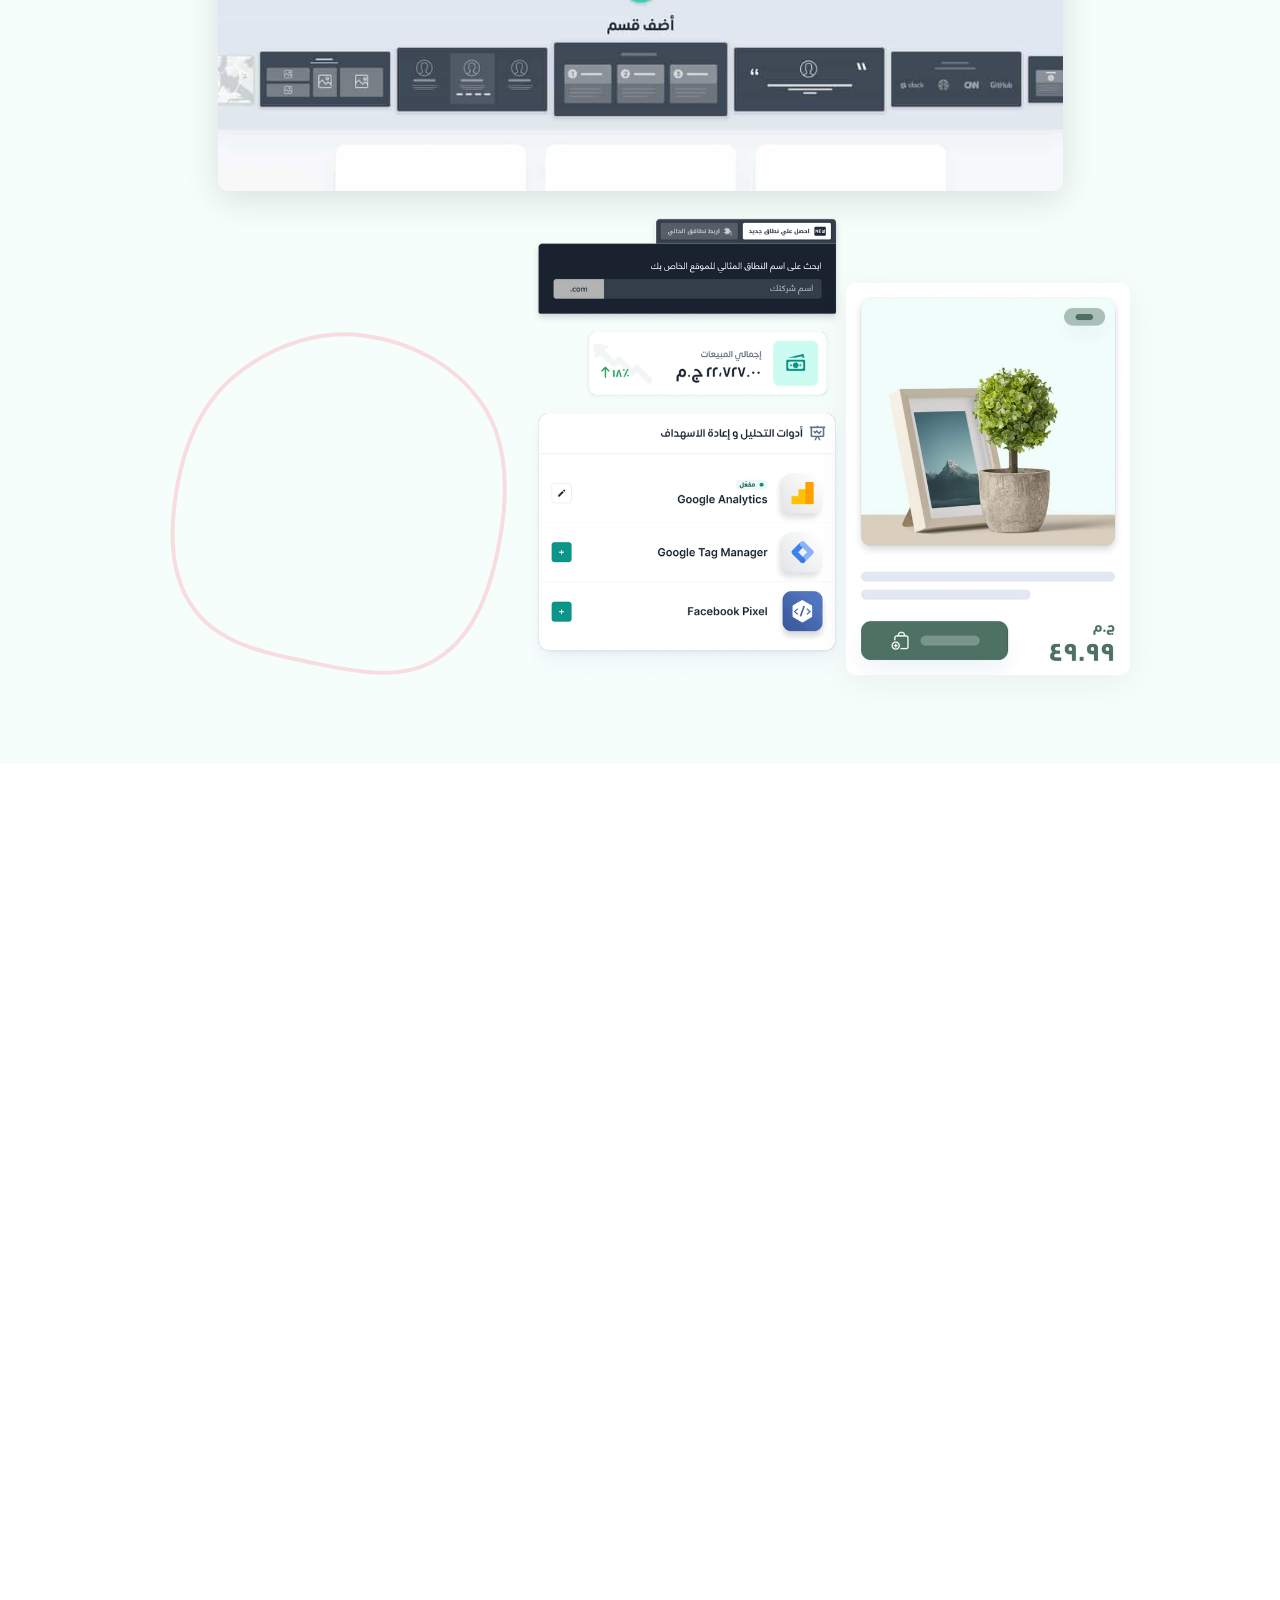
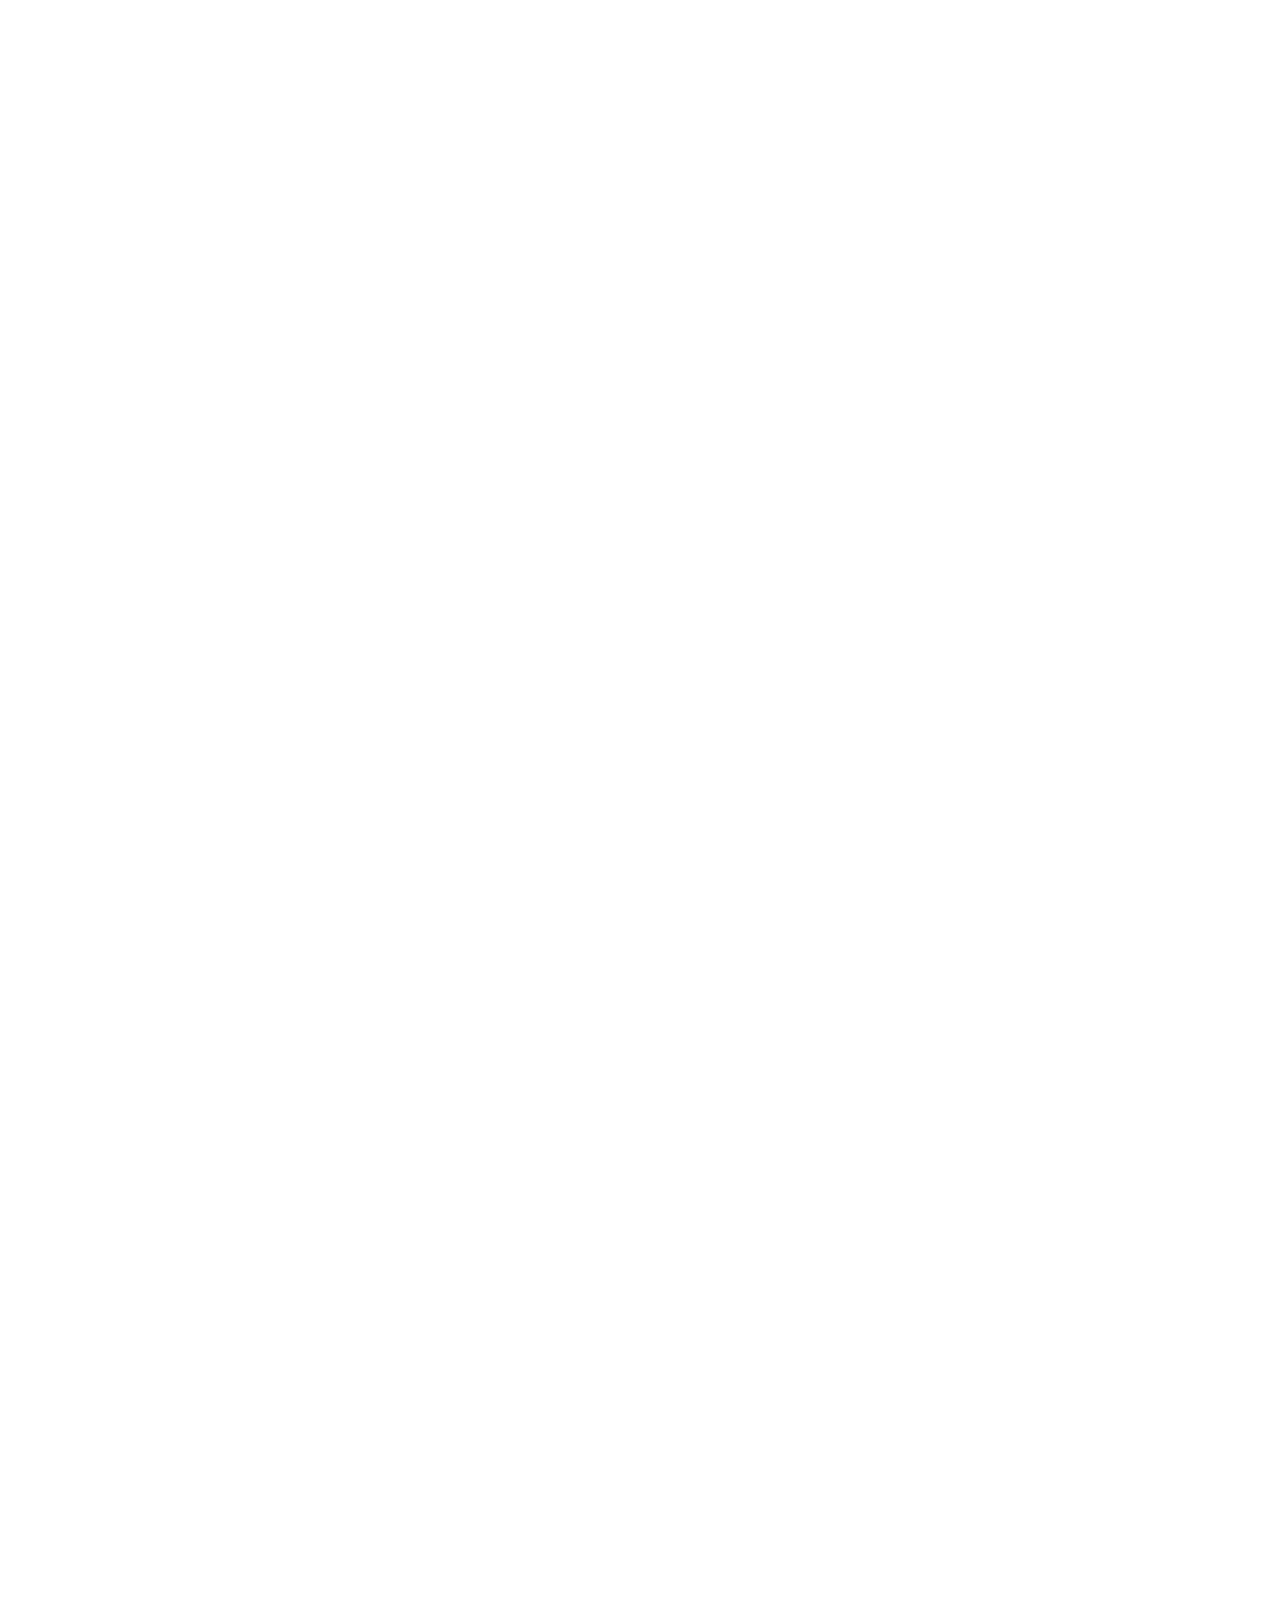
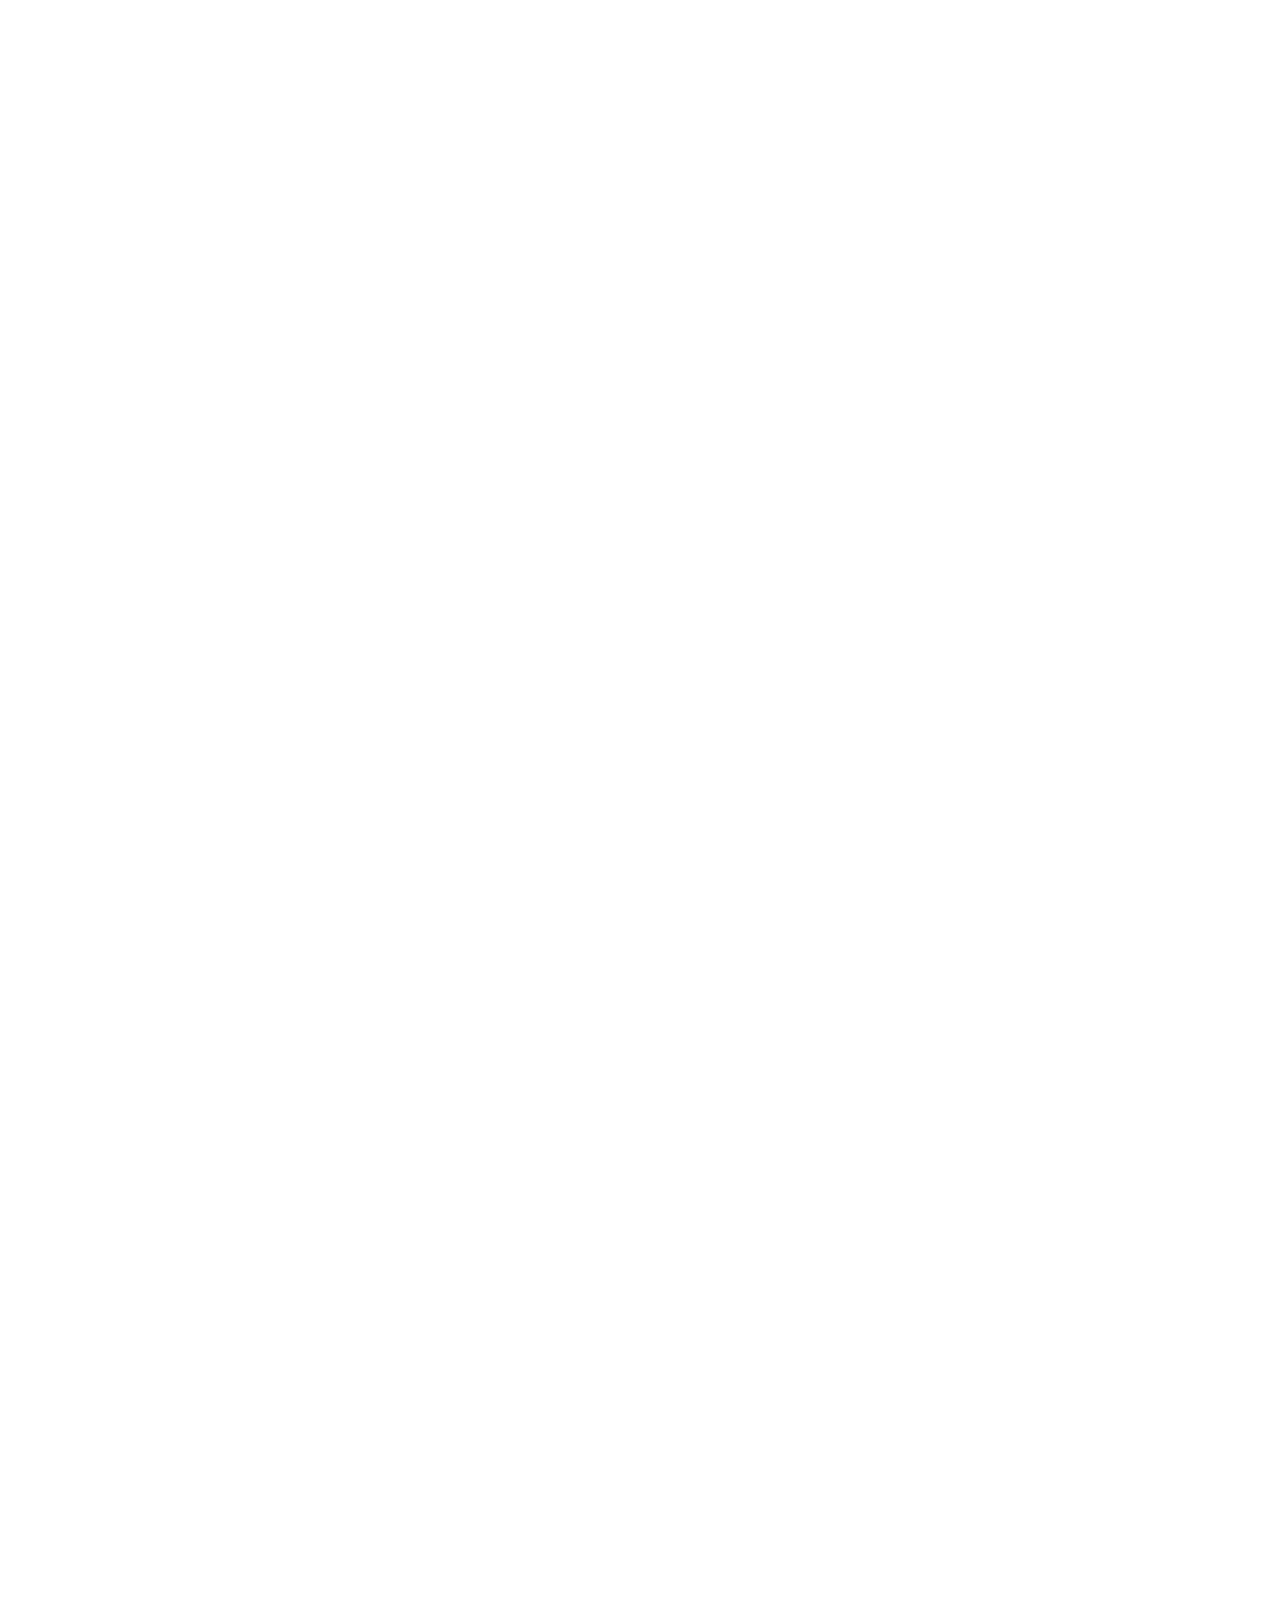
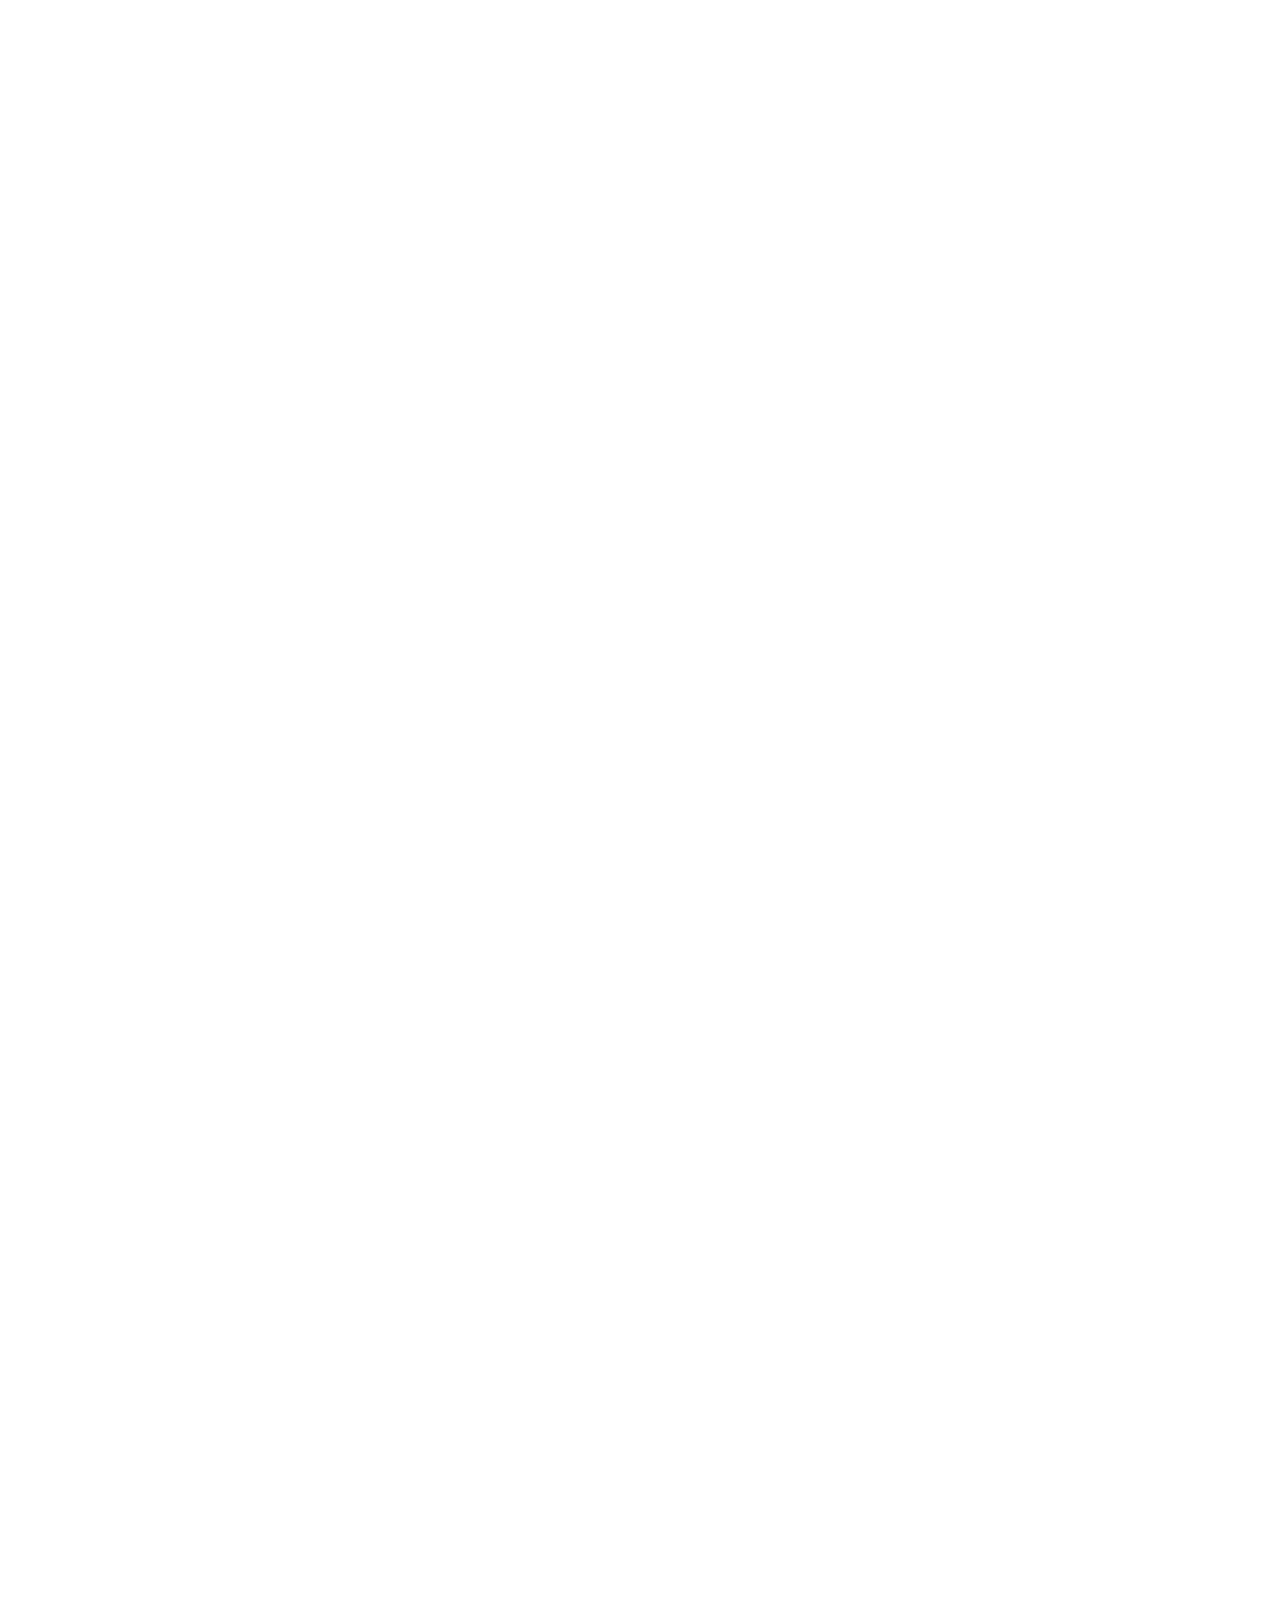
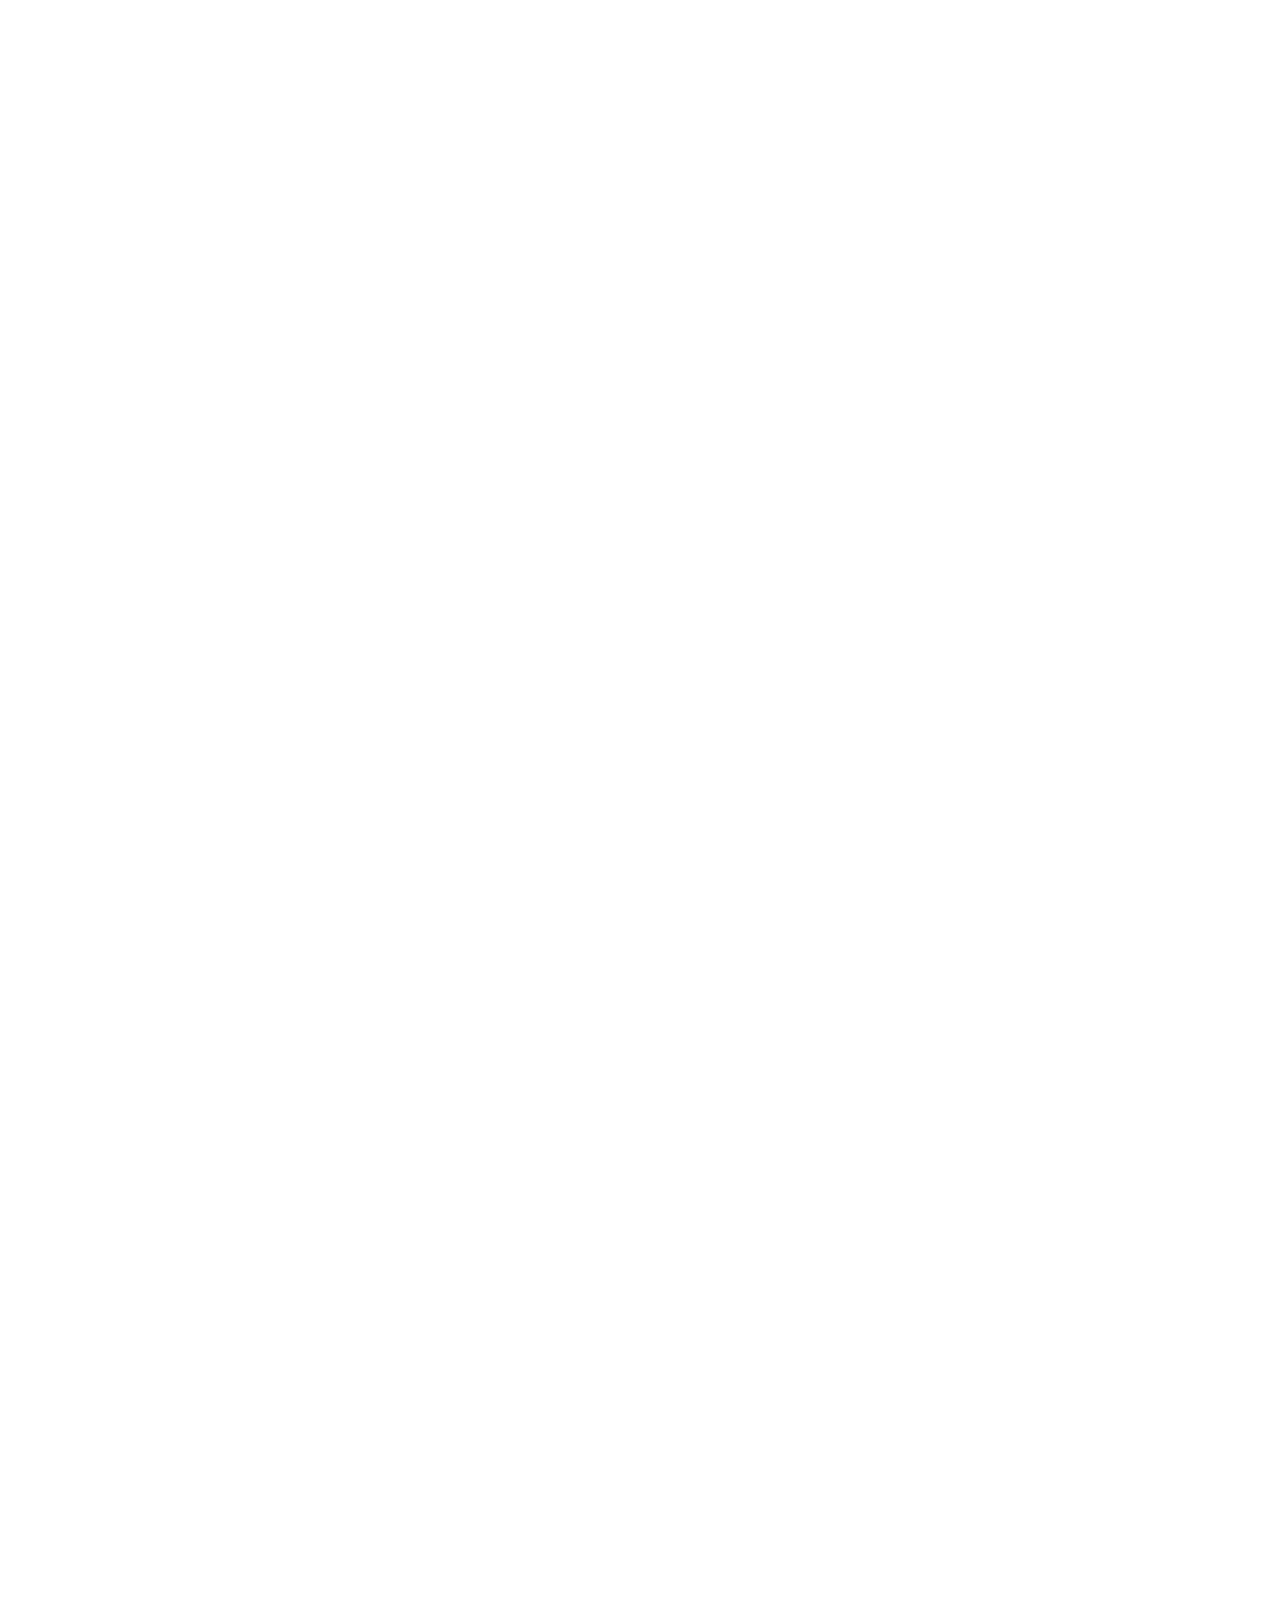
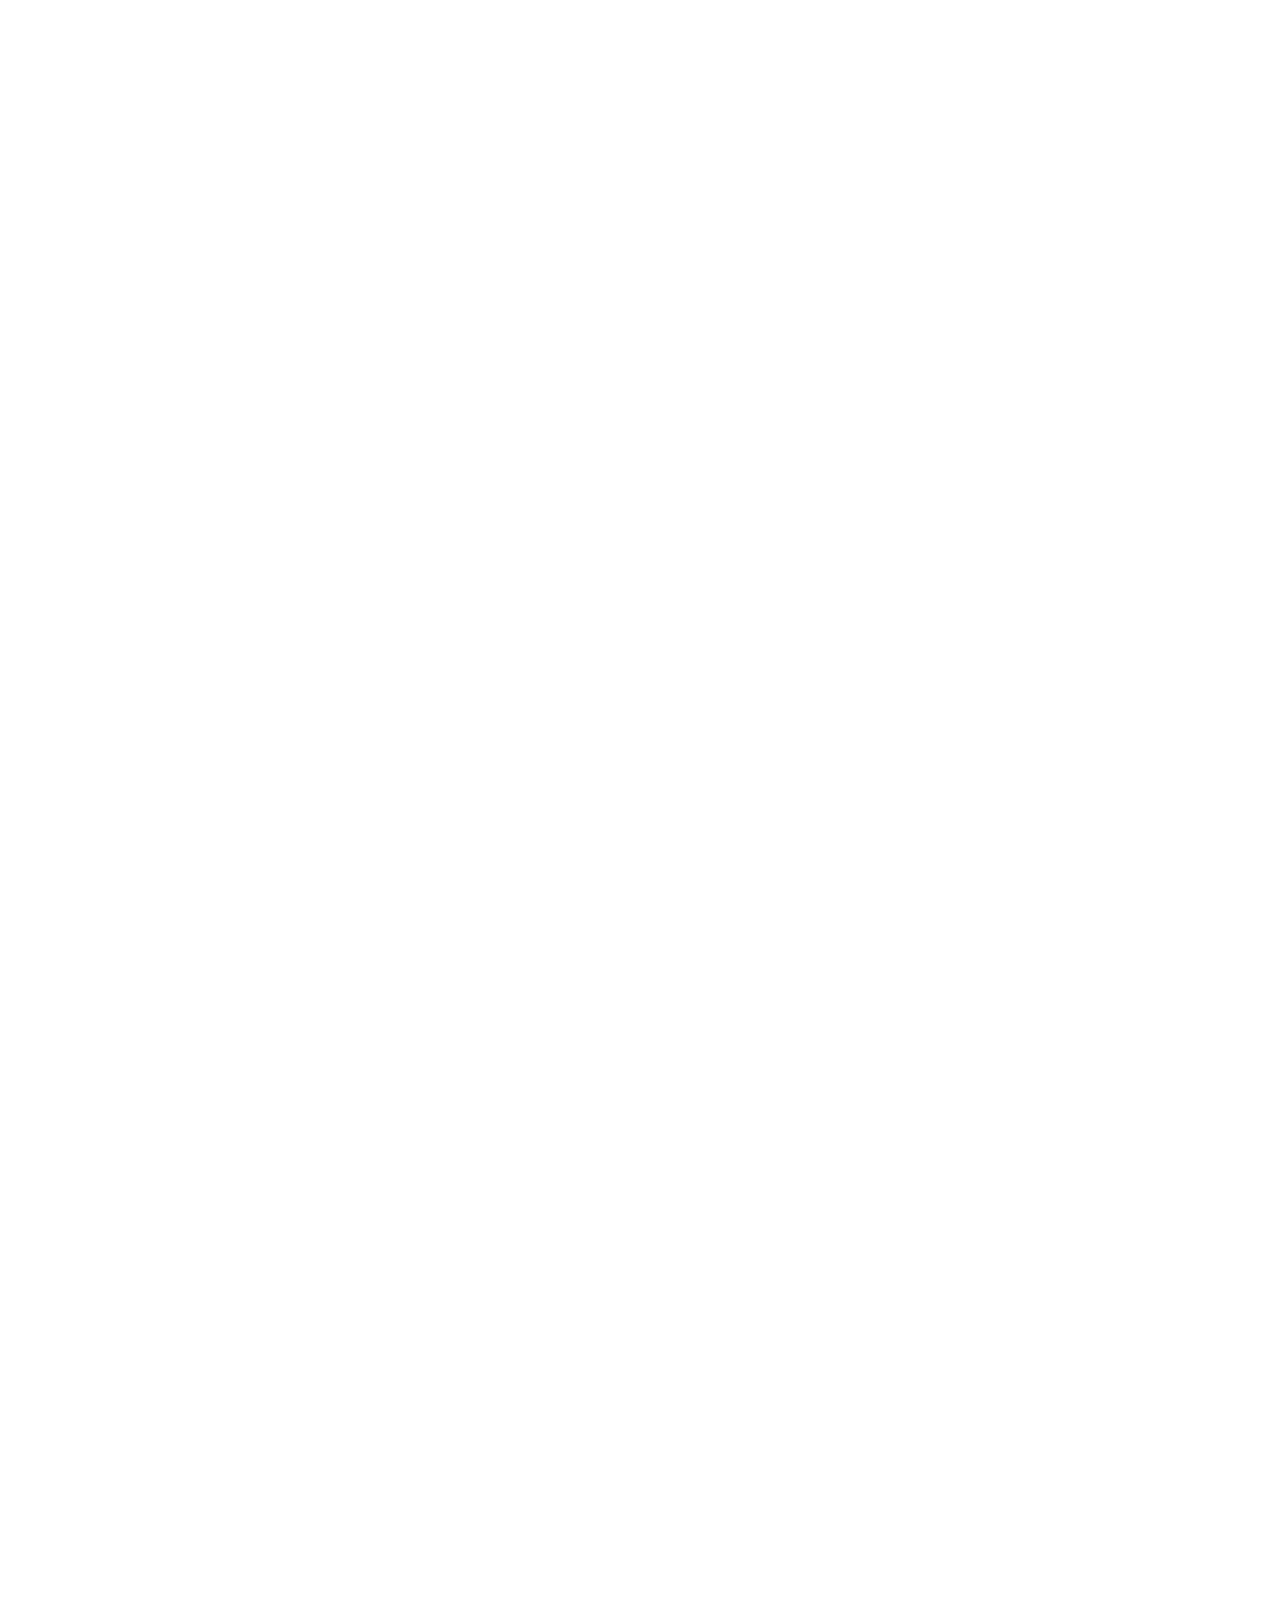
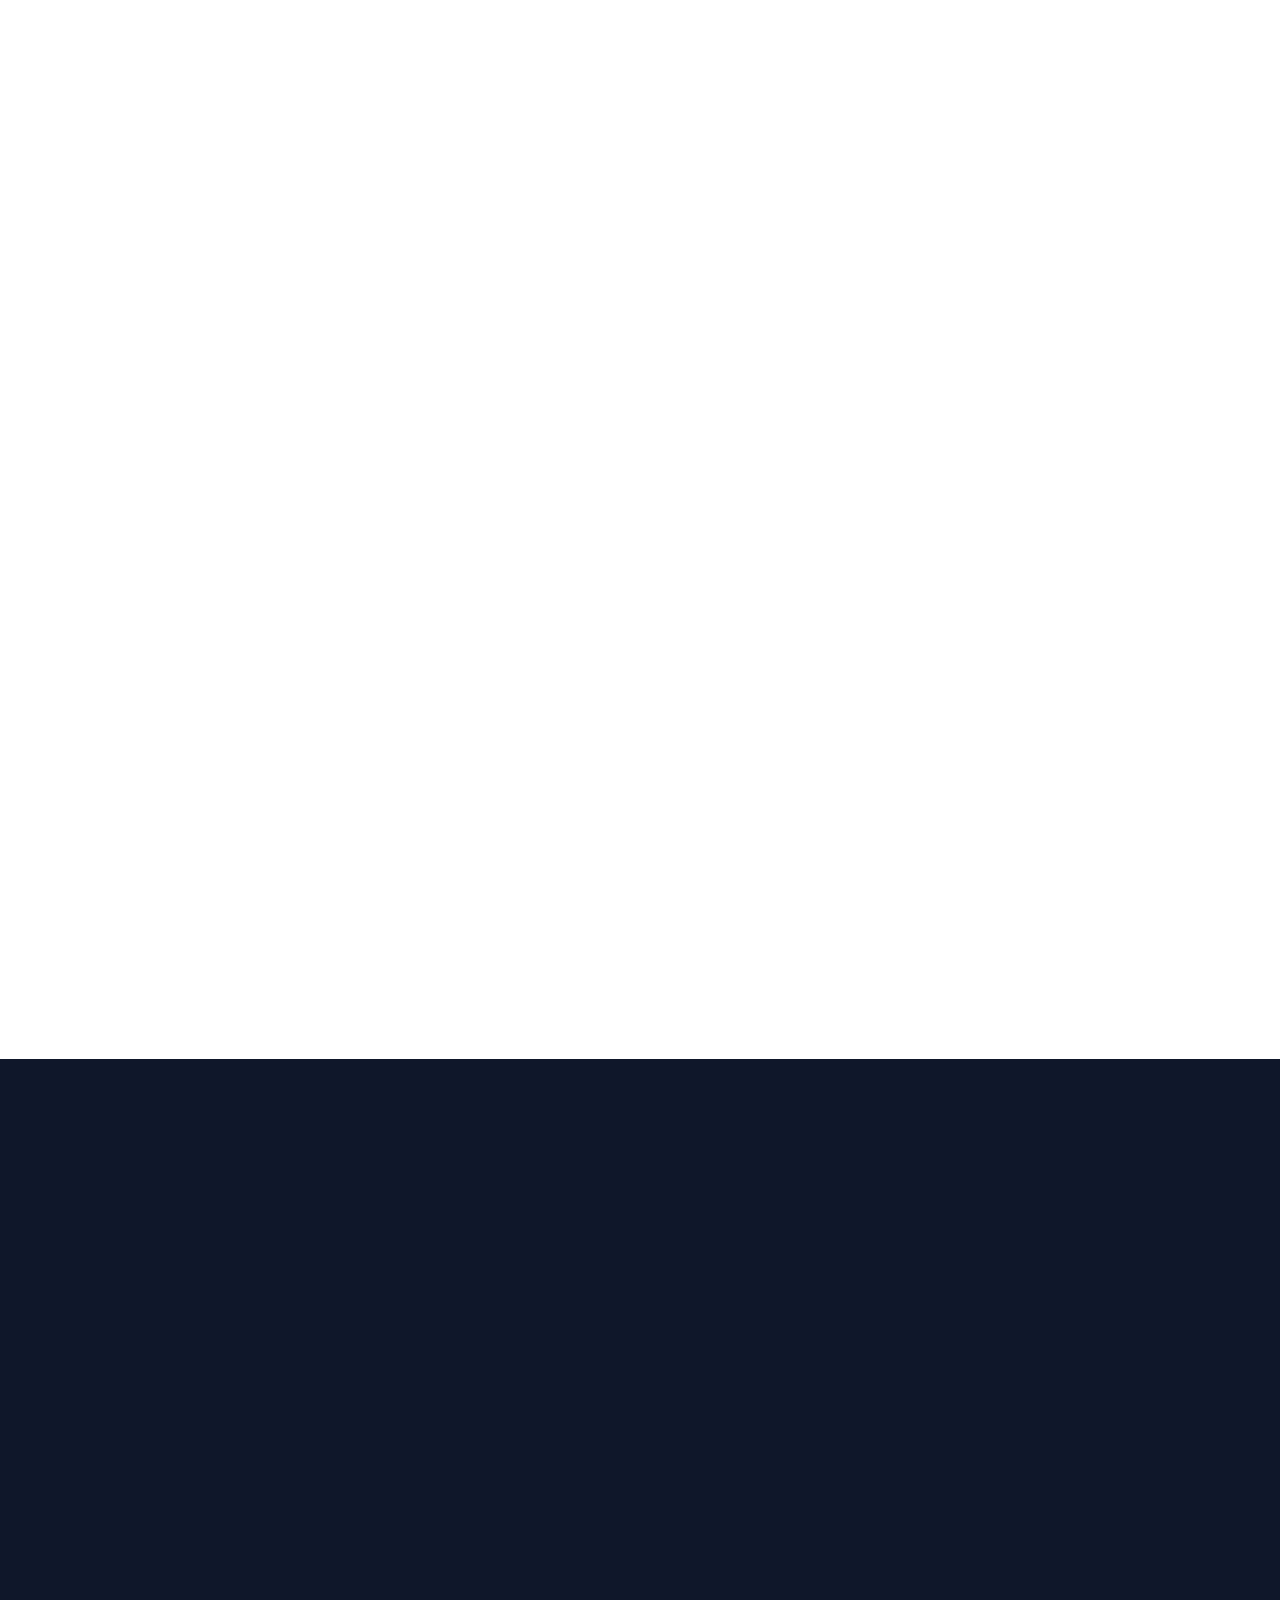
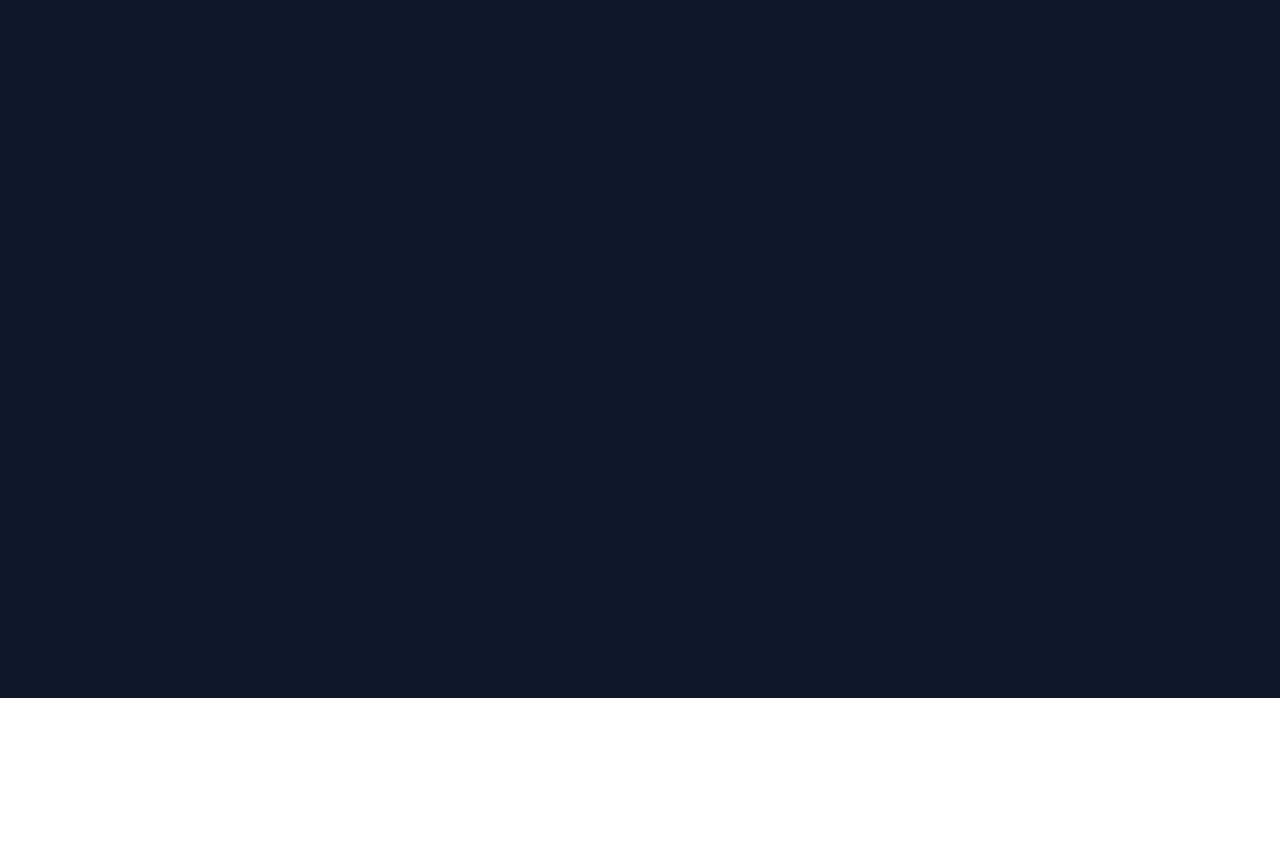
==== commit 43a12fc0: "animation added" ====
--- a/index-rtl.html
+++ b/index-rtl.html
@@ -71,7 +71,7 @@
   </header>
   <!-- End header -->
   <main class="get-started d-flex flex-column">
-    <div class="web-container">
+    <div class="web-container reveal">
       <!-- Content up -->
       <div class="content-up">
         <div class="headings col-12">
@@ -107,7 +107,7 @@
 
   <!-- Description -->
   <section class="description">
-    <div class="web-container">
+    <div class="web-container reveal">
       <div class="desc-content row align-items-start justify-content-between">
         <div class="right-content col">
           <h2 class="bg-heading"><bdi>200+ ألف عميل حول العالم يثقون في ويلت</bdi></h2>
@@ -133,7 +133,7 @@
 
   <!-- Create a website section -->
   <section class="create-website">
-    <div class="web-container">
+    <div class="web-container reveal">
       <div class="content d-flex flex-column">
         <div class="up d-flex flex-column">
           <h2 class="bg-heading"><bdi>احصل على موقع إلكتروني في 3 خطوات فقط!</bdi></h2>
@@ -169,7 +169,7 @@
 
   <!-- Features Section -->
   <section class="feature">
-    <div class="web-container">
+    <div class="web-container reveal">
       <div class="f-content d-flex flex-column">
         <!-- feature-up -->
         <div class="feature-up d-flex flex-row">
@@ -207,7 +207,7 @@
 
   <!-- online business section -->
   <section class="on-business">
-    <div class="web-container">
+    <div class="web-container reveal">
       <div class="content d-flex flex-column">
         <div class="up d-flex flex-column">
           <h2 class="bg-heading">أنشئ متجرك في خطوة وبيع من مكانك!</h2>
@@ -241,7 +241,7 @@
 
   <!-- more-Features Section -->
   <section class="more-feature">
-    <div class="web-container">
+    <div class="web-container reveal">
       <div class="f-content d-flex flex-column">
         <!-- feature-up -->
         <div class="feature-up d-flex flex-row">
@@ -292,7 +292,7 @@
 
   <!-- features section -->
   <section class="features">
-    <div class="web-container">
+    <div class="web-container reveal">
       <div class="features-content d-flex flex-column">
         <div class="heading">
           <h2 class="bg-heading">كل ما يحتاجه مشروعك للحضور أونلاين</h2>
@@ -335,7 +335,7 @@
 
   <!-- Frequently Asked section -->
   <section class="freq-questions">
-    <div class="web-container">
+    <div class="web-container reveal">
       <div class="freq-content d-flex flex-row">
         <div class="freq-left d-flex flex-column col">
           <h2 class="f-title">أسئلة متكررة</h2>
@@ -469,7 +469,7 @@
 
   <!-- Footer -->
   <footer>
-    <div class="web-container">
+    <div class="web-container reveal">
       <div class="foot-content d-flex flex-row">
         <div class=" right d-flex flex-column col">
           <div class="foot-logo">
--- a/css/style.css
+++ b/css/style.css
@@ -74,7 +74,18 @@
   font-weight: 700;
   margin-bottom: 20px;
 }
-
+/* Slide up animation on scroll */
+.reveal {
+  position: relative;
+  transform: translateY(150px);
+  opacity: 0;
+  transition: 0.8s all ease;
+}
+
+.reveal.active1 {
+  transform: translateY(0);
+  opacity: 1;
+}
 .p-style {
   margin-bottom: 31px;
   color: #667085;
@@ -457,10 +468,12 @@
   .get-started .content-down .full1 {
     width: 320px;
     height: 320px;
+    left: -65px;
   }
   .get-started .content-down .full2 {
     width: 320px;
     height: 320px;
+    right: -18px;
   }
   .get-started .content-down .full3 {
     width: 845px;
--- a/css/style-rtl.css
+++ b/css/style-rtl.css
@@ -1,6 +1,6 @@
 body {
   text-align: start;
-  overflow: auto;
+  overflow-x: hidden;
 }
 .get-started .content-up h1 {
   line-height: 1.6em;
@@ -17,10 +17,21 @@
 }
 
 @media only screen and (max-width: 600px) {
+  .get-started .content-down .full1 {
+    left: -35px;
+  }
   .get-started .content-down .full6 {
     width: 157px;
     height: 160px;
     top: 135px;
+  }
+}
+@media only screen and (min-width: 992px) {
+  .get-started .content-down .full1 {
+    left: -45px;
+  }
+  .get-started .content-down .full2 {
+    right: -27px;
   }
 }
 
@@ -229,4 +240,5 @@
 }
 footer .foot-last p {
   word-spacing: 6px;
-}
+  margin-right: 20px;
+}
